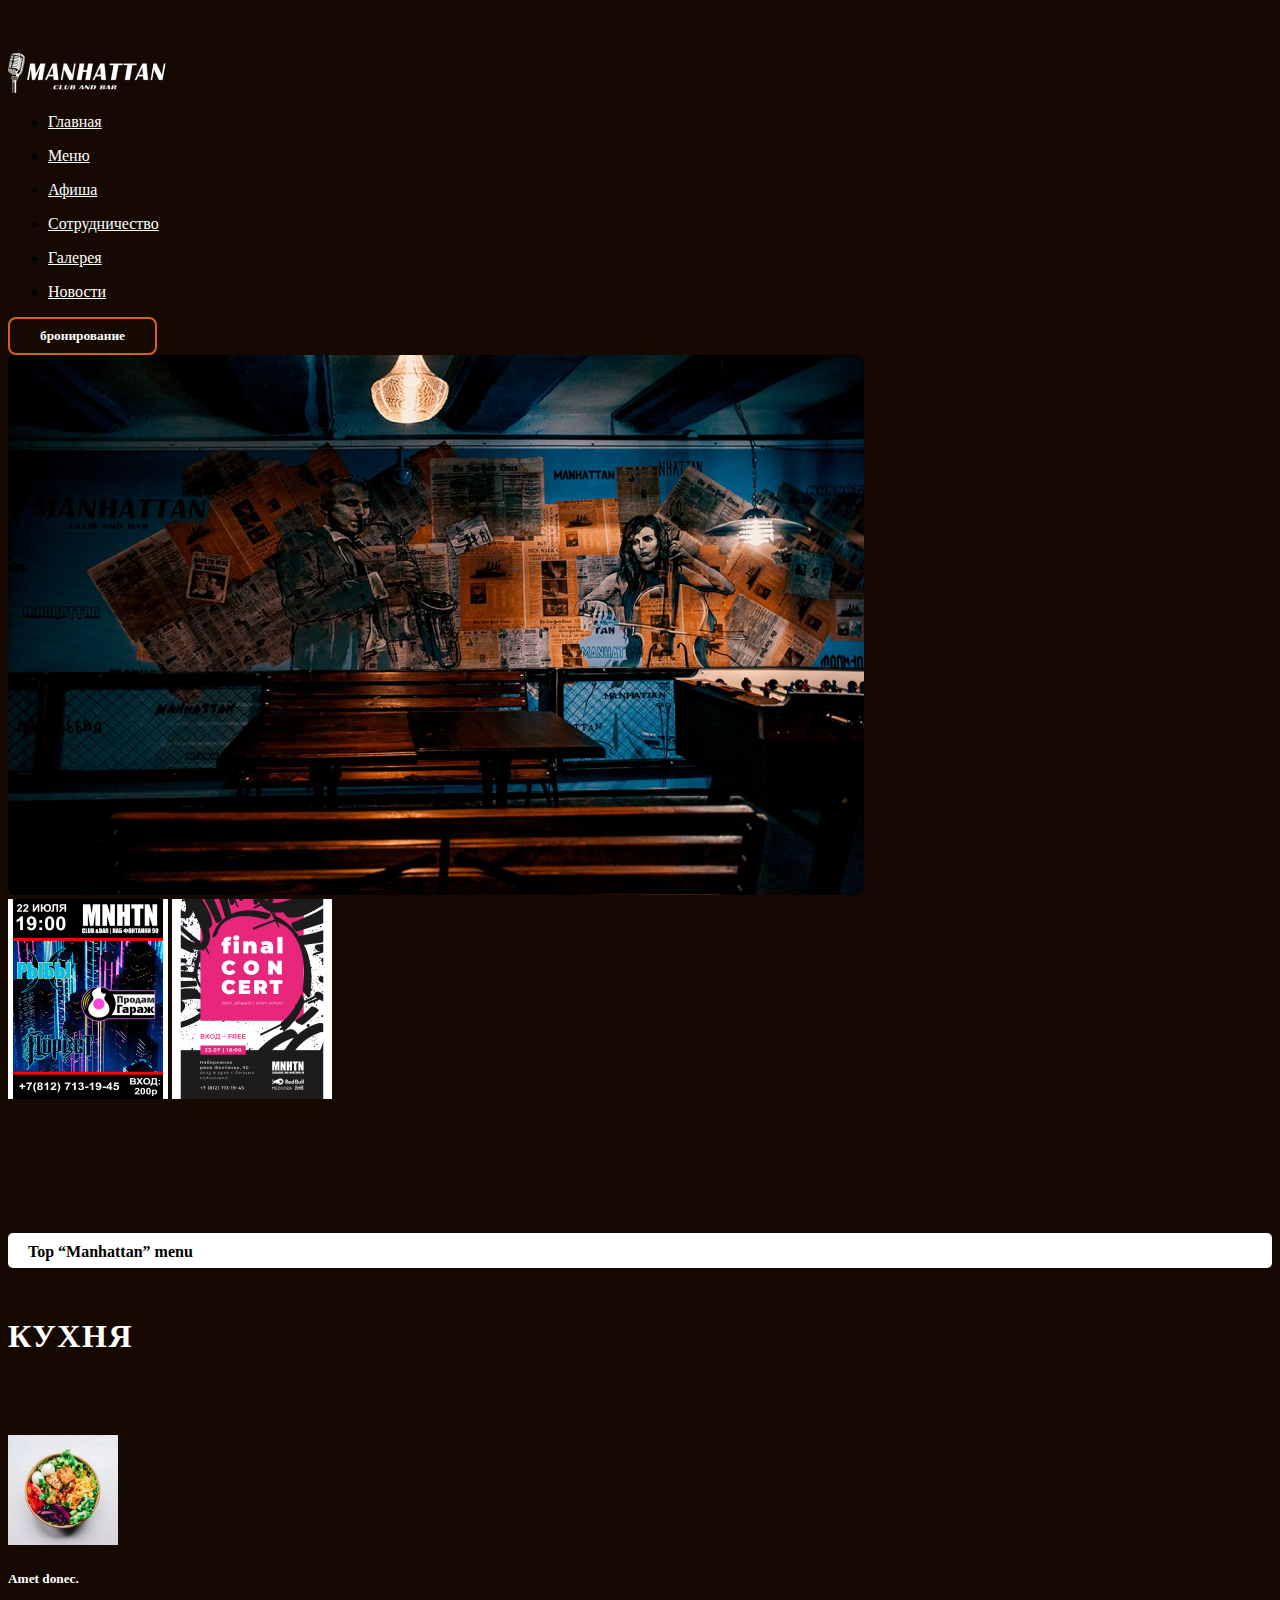
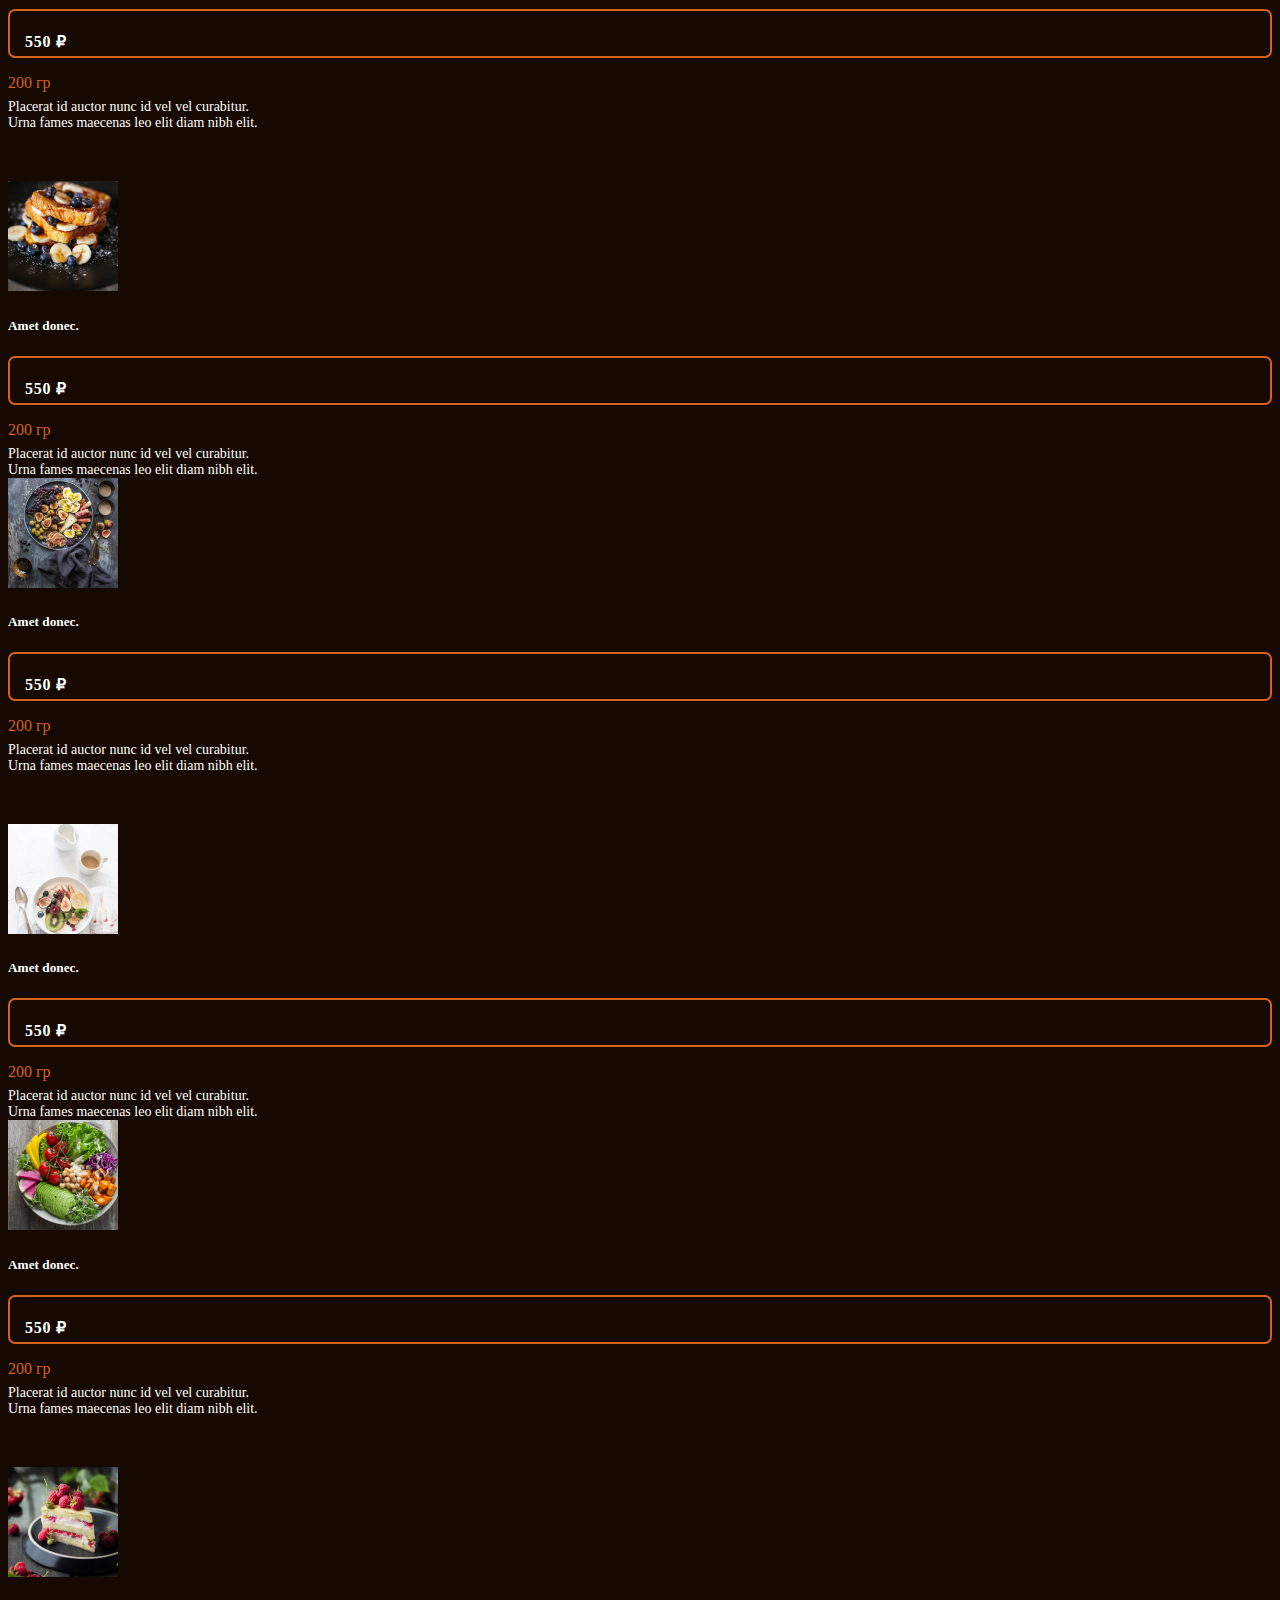
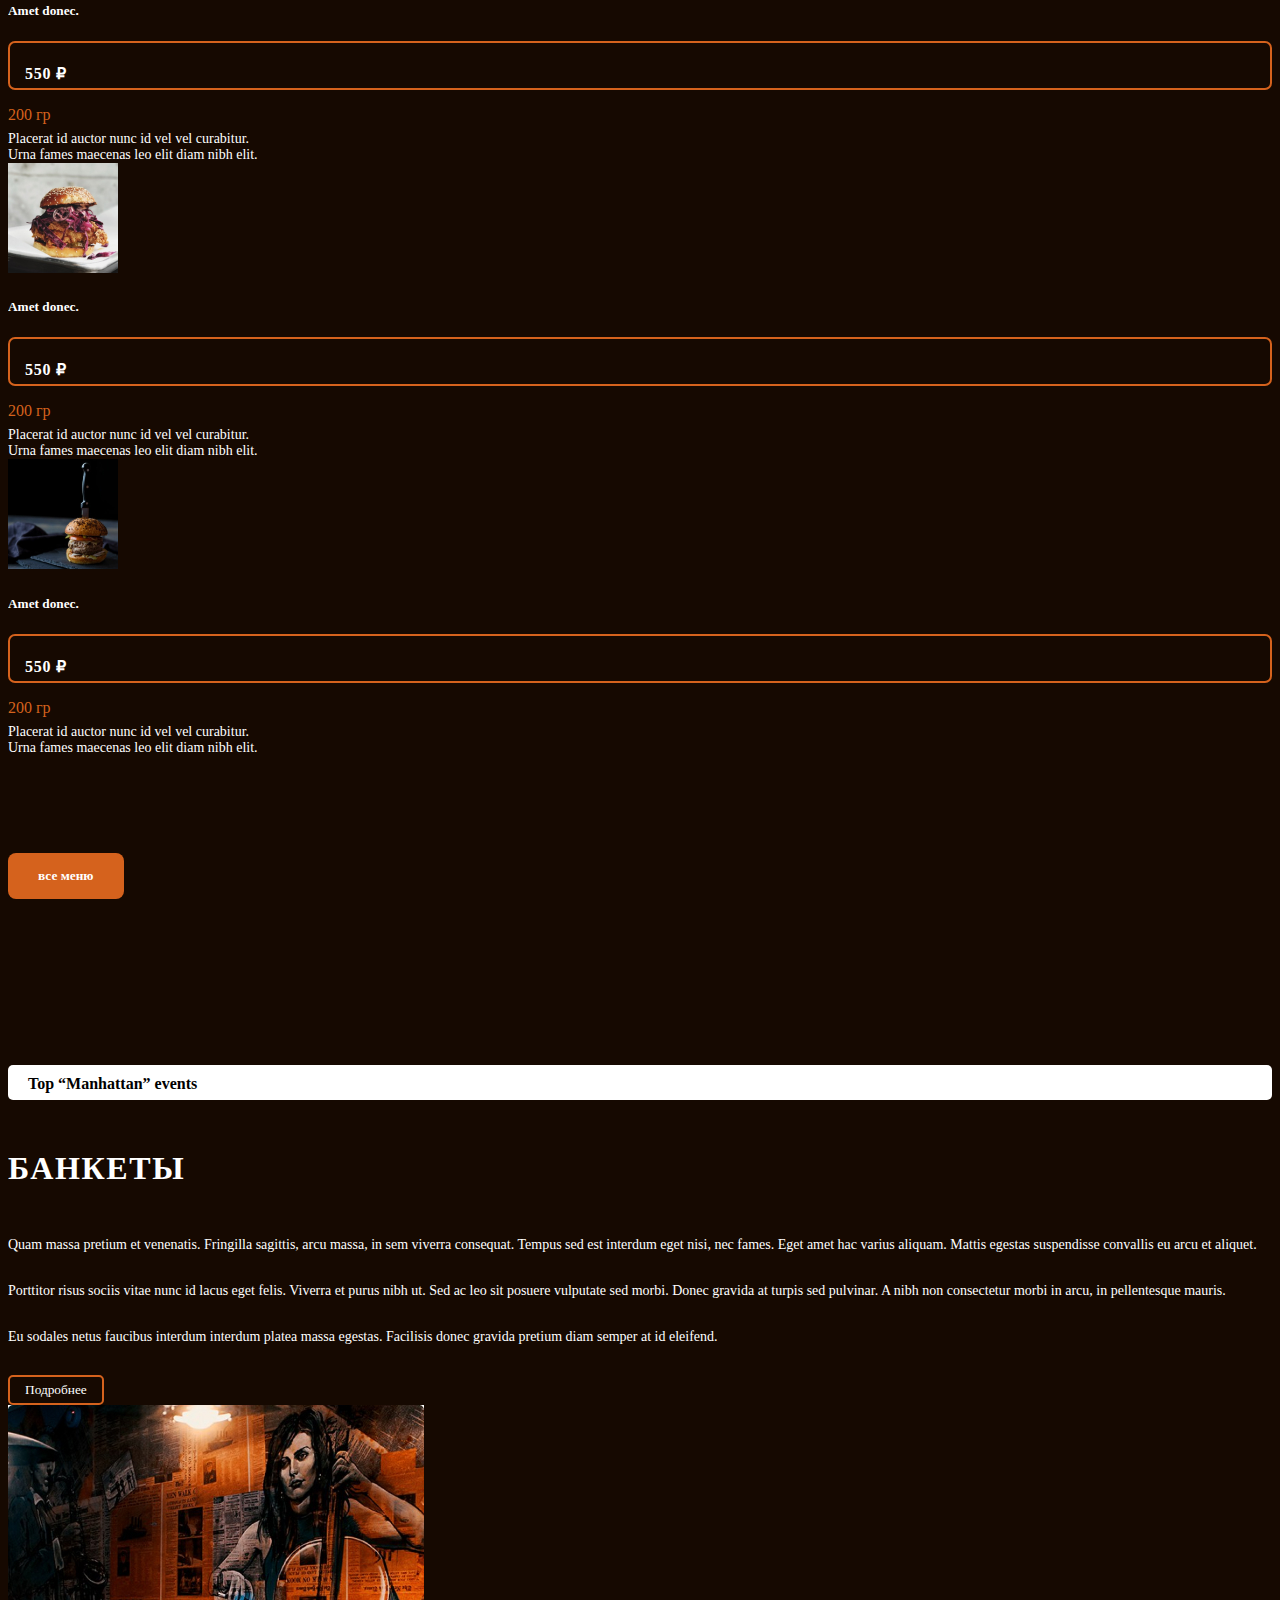
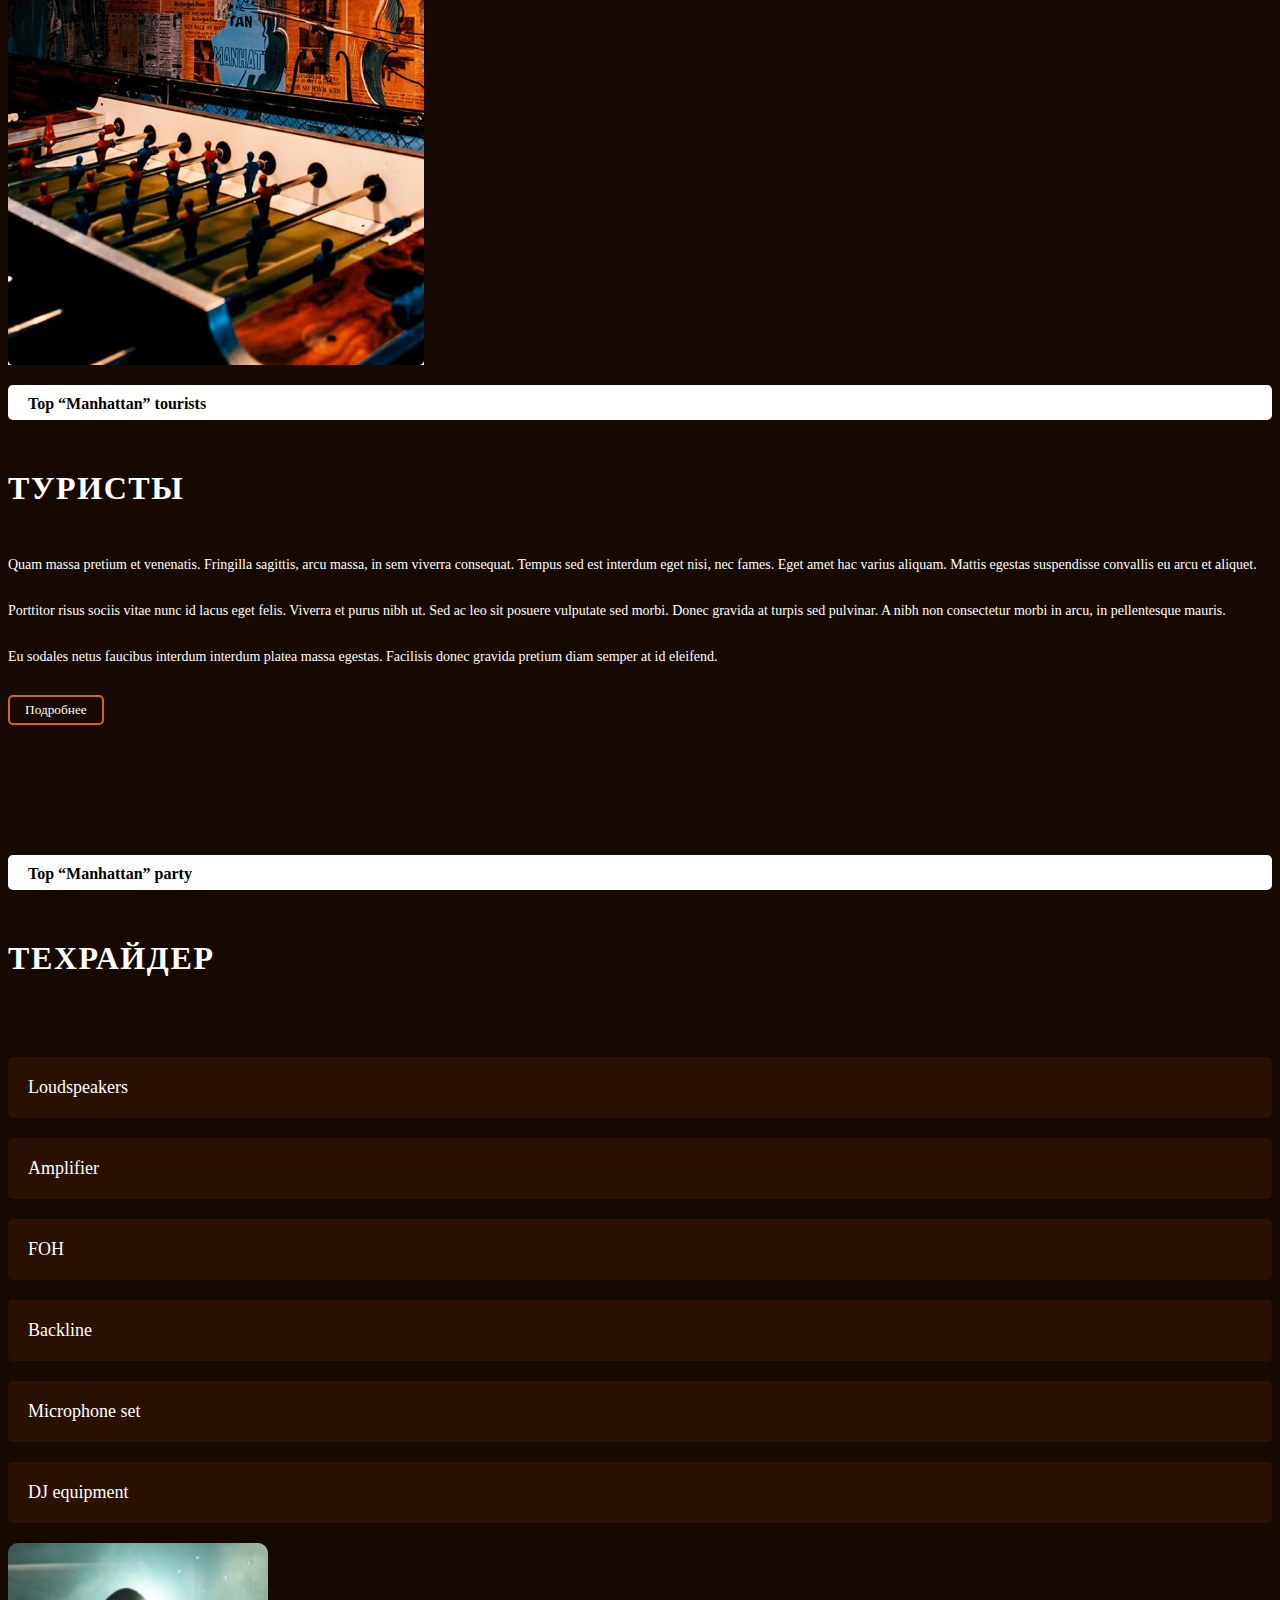
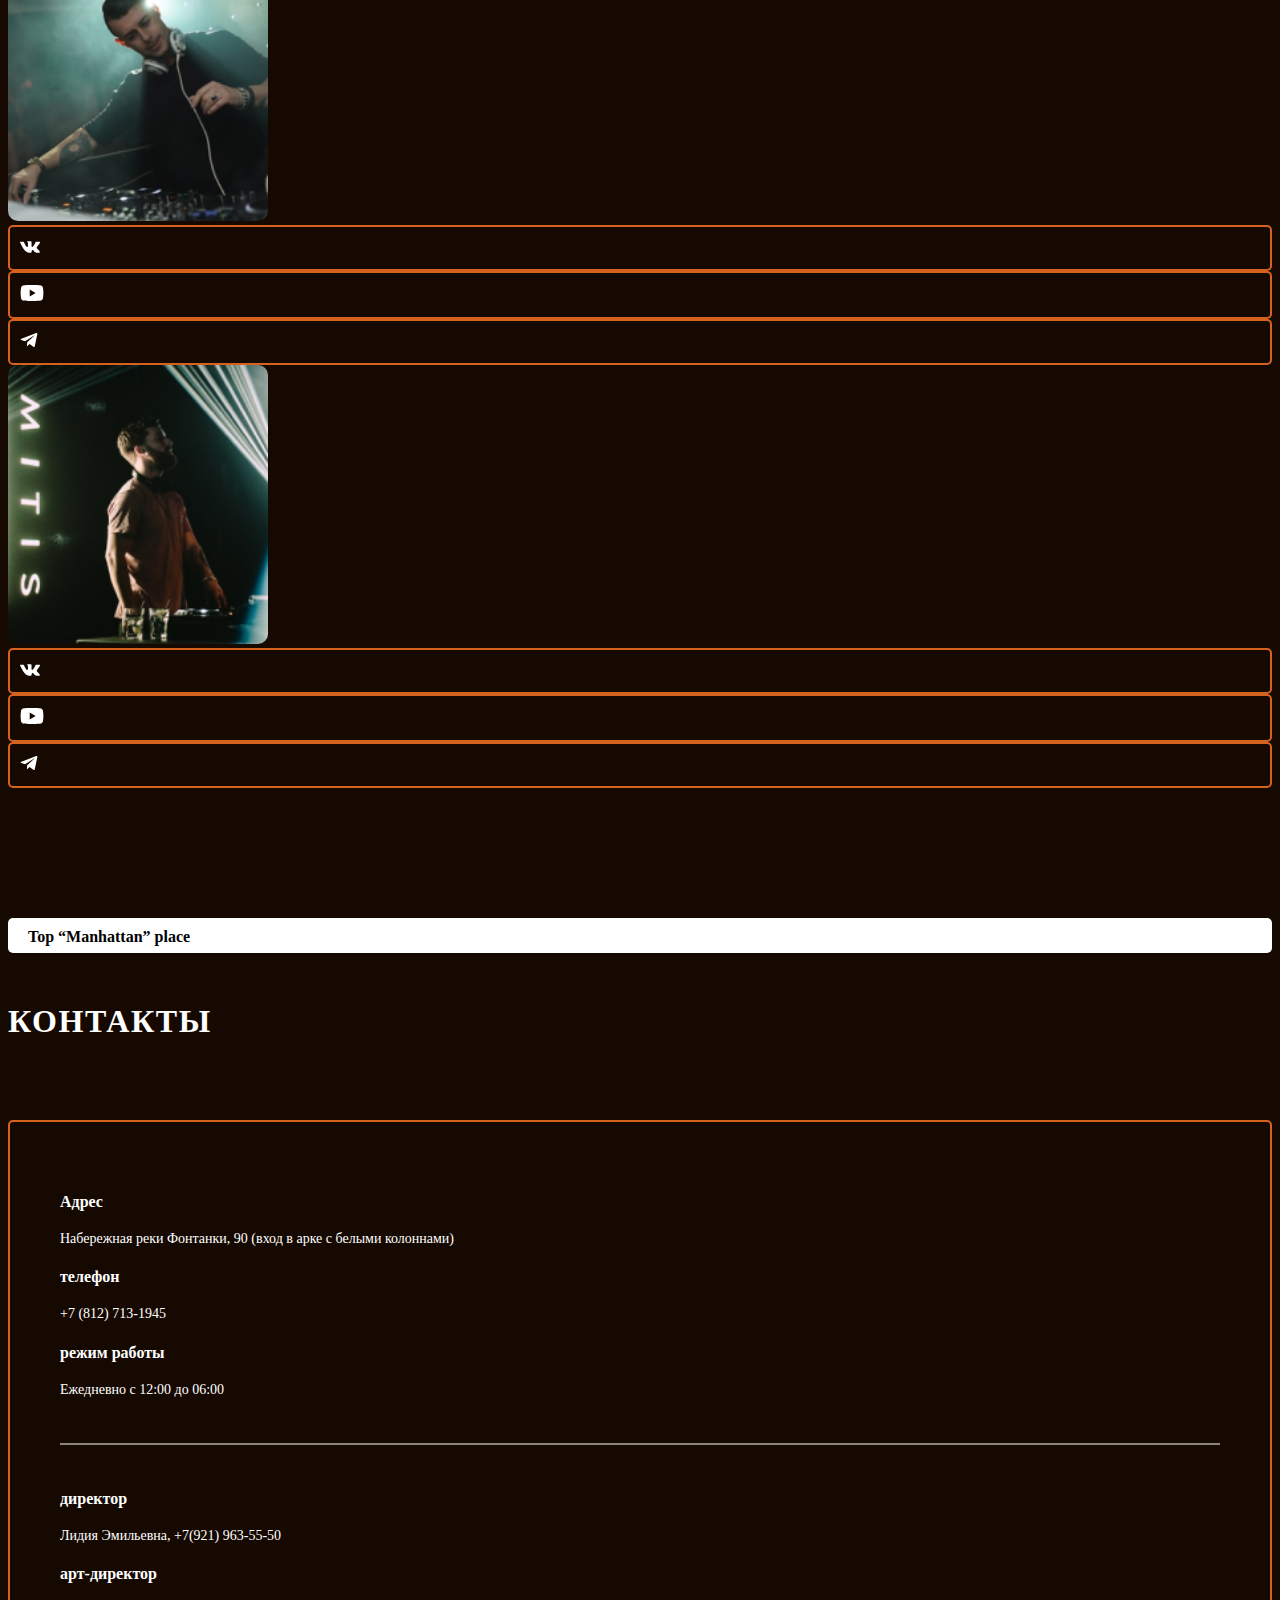
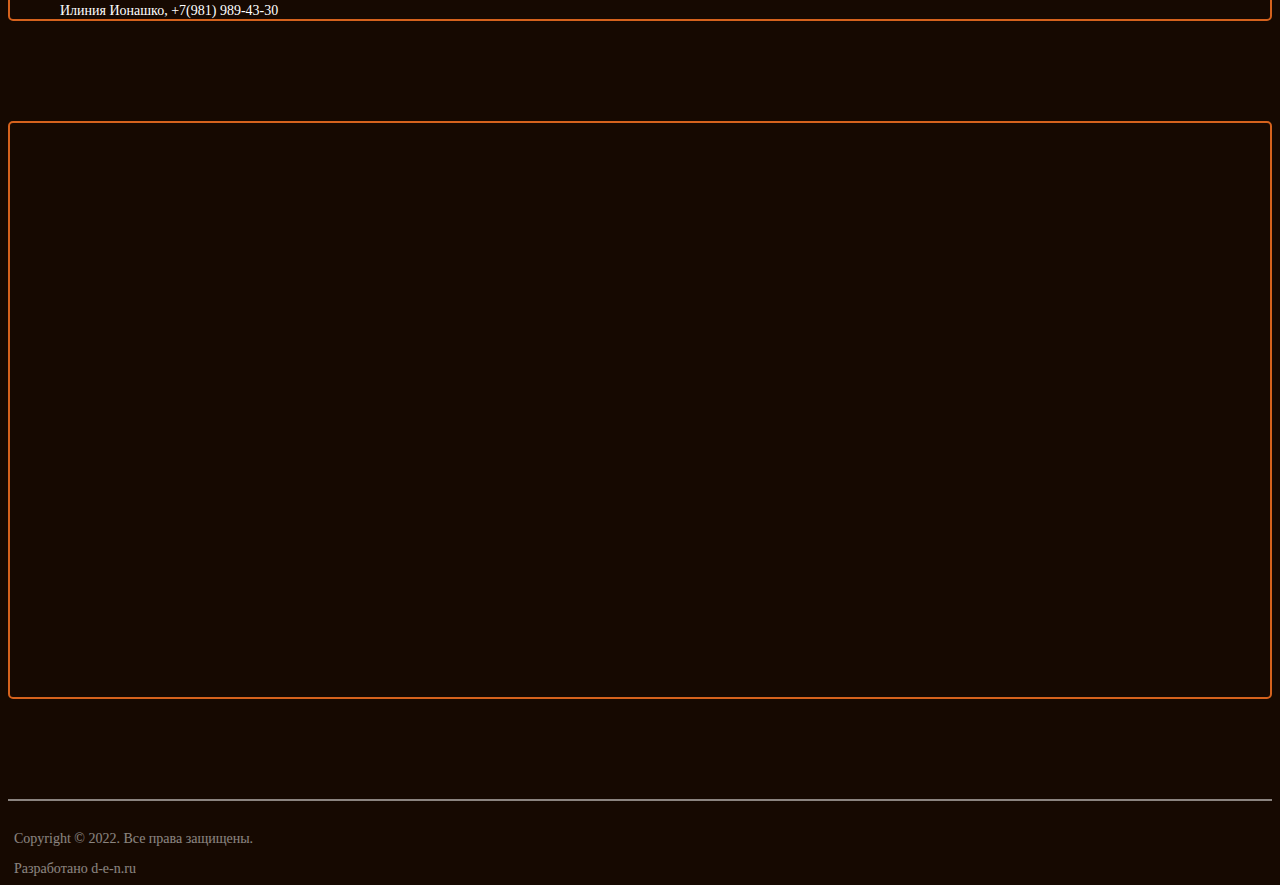
==== index.html @ ab7ef6ac "finish/90%" ====
<!doctype html>
<html lang="en">

<head>
    <meta charset="utf-8">
    <meta name="viewport" content="width=device-width, initial-scale=1">
    <title>Bootstrap demo</title>
    <link href="https://cdn.jsdelivr.net/npm/bootstrap@5.3.0-alpha1/dist/css/bootstrap.min.css" rel="stylesheet"
        integrity="sha384-GLhlTQ8iRABdZLl6O3oVMWSktQOp6b7In1Zl3/Jr59b6EGGoI1aFkw7cmDA6j6gD" crossorigin="anonymous">
    <link rel="stylesheet" href="styles.css">

</head>

<body>
    <header class="header">
        <div class="container">
            <div class="row">
                <div class="col-lg-2">
                    <div class="header__logo">
                        <img src="photo/header-logo.png" alt="#">
                    </div>
                </div>
                <div class="offset-lg-1 col-lg-6">
                    <div class="header__navbar d-flex justify-content-center align-items-center">
                        <ul class="nav">
                            <li class="nav-item">
                                <a href="#" class="nav-link ">Главная</a>
                            </li>
                        </ul>
                        <ul class="nav">
                            <li class="nav-item">
                                <a href="#" class="nav-link ">Меню</a>
                            </li>
                        </ul>
                        <ul class="nav">
                            <li class="nav-item">
                                <a href="#" class="nav-link ">Афиша</a>
                            </li>
                        </ul>
                        <ul class="nav">
                            <li class="nav-item">
                                <a href="#" class="nav-link ">Сотрудничество</a>
                            </li>
                        </ul>
                        <ul class="nav">
                            <li class="nav-item">
                                <a href="#" class="nav-link ">Галерея</a>
                            </li>
                        </ul>
                        <ul class="nav">
                            <li class="nav-item">
                                <a href="#" class="nav-link ">Новости</a>
                            </li>
                        </ul>
                    </div>
                </div>
                <div class="offset-lg-1 col-lg-2">
                    <button class="header__btn">
                        бронирование
                    </button>
                </div>
            </div>
            <div class="row">
                <div class="col-lg-8">
                    <img src="photo/first-screen1.jpg" class="firstScreen img-fluid" alt="#">
                </div>
                <div class="col-lg-4">
                    <div class="col-lg-2">
                        <img src="photo/announcement-1.jpg" alt="">
                        <img src="photo/announcement-2.jpg"  alt="">
                        

                    </div>
                  
                </div>
            </div>
        </div>

        </div>
        </div>
    </header>

    <main>

        <section class="kitchen">
            <div class="contianer">
                <div class="row">
                    <div class="hedaing text-center">
                        <div class="offset-xl-4 col-xl-3 col-lg-3 offset-md-4 col-md-4 offset-sm-4 col-sm-5">
                            <p class="hedaing__text">
                                Top “Manhattan” menu
                            </p>
                            <h1 class="hedaing__title">
                                Кухня
                            </h1>
                        </div>
                    </div>
                    <div class="offset-lg-1 col-lg-1">
                        <a href="#">
                            <img src="photo/kitchen-menu8.jpg" alt="#">
                        </a>
                    </div>
                    <div class="col-lg-4">
                        <div class="kitchen__container">
                            <div class="kitchen__title d-flex justify-content-between ">
                                <h5>
                                    Amet donec.
                                </h5>
                                <div class="kitchen__title-frame">
                                    <p>
                                        550 ₽
                                    </p>
                                </div>
                            </div>
                            <p class="kichen__price">
                                200 гр
                            </p>
                            <p class="kitchen__text">
                                Placerat id auctor nunc id vel vel curabitur.<br> Urna fames maecenas
                                leo elit diam nibh elit.</p>
                        </div>
                    </div>
                    <div class="col-lg-1">
                        <a href="#">
                            <img src="photo/kitchen-menu1.jpg" alt="#">
                        </a>
                    </div>
                    <div class="col-lg-4">
                        <div class="kitchen__title d-flex justify-content-between ">
                            <h5>
                                Amet donec.
                            </h5>
                            <div class="kitchen__title-frame">
                                <p>
                                    550 ₽
                                </p>
                            </div>
                        </div>
                        <p class="kichen__price">
                            200 гр
                        </p>
                        <p class="kitchen__text">
                            Placerat id auctor nunc id vel vel curabitur.<br> Urna fames maecenas
                            leo elit diam nibh elit.</p>
                    </div>
                    <div class="offset-lg-1 col-lg-1">
                        <a href="#">
                            <img src="photo/kitchen-menu2.jpg" alt="#">
                        </a>
                    </div>
                    <div class="col-lg-4">
                        <div class="kitchen__container">
                            <div class="kitchen__title d-flex justify-content-between ">
                                <h5>
                                    Amet donec.
                                </h5>
                                <div class="kitchen__title-frame">
                                    <p>
                                        550 ₽
                                    </p>
                                </div>
                            </div>
                            <p class="kichen__price">
                                200 гр
                            </p>
                            <p class="kitchen__text">
                                Placerat id auctor nunc id vel vel curabitur.<br> Urna fames maecenas
                                leo elit diam nibh elit.</p>
                        </div>
                    </div>
                    <div class="col-lg-1">
                        <a href="#">
                            <img src="photo/kitchen-menu3.jpg" alt="#">
                        </a>
                    </div>
                    <div class="col-lg-4">
                        <div class="kitchen__title d-flex justify-content-between ">
                            <h5>
                                Amet donec.
                            </h5>
                            <div class="kitchen__title-frame">
                                <p>
                                    550 ₽
                                </p>
                            </div>
                        </div>
                        <p class="kichen__price">
                            200 гр
                        </p>
                        <p class="kitchen__text">
                            Placerat id auctor nunc id vel vel curabitur.<br> Urna fames maecenas
                            leo elit diam nibh elit.</p>
                    </div>
                    <div class="offset-lg-1 col-lg-1">
                        <a href="#">
                            <img src="photo/kitchen-menu5.jpg" alt="#">
                        </a>
                    </div>
                    <div class="col-lg-4">
                        <div class="kitchen__container">
                            <div class="kitchen__title d-flex justify-content-between ">
                                <h5>
                                    Amet donec.
                                </h5>
                                <div class="kitchen__title-frame">
                                    <p>
                                        550 ₽
                                    </p>
                                </div>
                            </div>
                            <p class="kichen__price">
                                200 гр
                            </p>
                            <p class="kitchen__text">
                                Placerat id auctor nunc id vel vel curabitur.<br> Urna fames maecenas
                                leo elit diam nibh elit.</p>
                        </div>
                    </div>
                    <div class="col-lg-1">
                        <a href="#">
                            <img src="photo/kitchen-menu4.jpg" alt="#">
                        </a>
                    </div>
                    <div class="col-lg-4">
                        <div class="kitchen__title d-flex justify-content-between ">
                            <h5>
                                Amet donec.
                            </h5>
                            <div class="kitchen__title-frame">
                                <p>
                                    550 ₽
                                </p>
                            </div>
                        </div>
                        <p class="kichen__price">
                            200 гр
                        </p>
                        <p class="kitchen__text">
                            Placerat id auctor nunc id vel vel curabitur.<br> Urna fames maecenas
                            leo elit diam nibh elit.</p>
                    </div>
                    <div class="offset-lg-1 col-lg-1">
                        <a href="#">
                            <img src="photo/kitchen-menu6.jpg" alt="#">
                        </a>
                    </div>
                    <div class="col-lg-4">
                        <div class="kitchen__title d-flex justify-content-between ">
                            <h5>
                                Amet donec.
                            </h5>
                            <div class="kitchen__title-frame">
                                <p>
                                    550 ₽
                                </p>
                            </div>
                        </div>
                        <p class="kichen__price">
                            200 гр
                        </p>
                        <p class="kitchen__text">
                            Placerat id auctor nunc id vel vel curabitur.<br> Urna fames maecenas
                            leo elit diam nibh elit.</p>
                    </div>
                    <div class="col-lg-1">
                        <a href="#">
                            <img src="photo/kitchen-menu7.jpg" alt="#">
                        </a>
                    </div>
                    <div class="col-lg-4">
                        <div class="kitchen__title d-flex justify-content-between ">
                            <h5>
                                Amet donec.
                            </h5>
                            <div class="kitchen__title-frame">
                                <p>
                                    550 ₽
                                </p>
                            </div>
                        </div>
                        <p class="kichen__price">
                            200 гр
                        </p>
                        <p class="kitchen__text">
                            Placerat id auctor nunc id vel vel curabitur.<br> Urna fames maecenas
                            leo elit diam nibh elit.</p>
                    </div>
                    <div class="offset-lg-4 col-lg-3 text-center">
                        <button class="kitchen__btn">
                            все меню
                        </button>
                    </div>
                </div>
            </div>
        </section>

        <section class="eventsTourists text-center">
            <div class="container">
                <div class="row">
                    <div class=" col-xl-4">
                        <p class="eventsTourists__text">
                            Top “Manhattan” events
                        </p>
                        <h1 class="eventsTourists__title">
                            Банкеты
                        </h1>
                        <div class="eventsTourists__text2">
                            <p>
                                Quam massa pretium et venenatis. Fringilla sagittis, arcu massa, in sem viverra
                                consequat.
                                Tempus sed est interdum eget nisi, nec fames. Eget amet hac varius aliquam. Mattis
                                egestas
                                suspendisse convallis eu arcu et aliquet.
                            <p><br>
                                Porttitor risus sociis vitae nunc id lacus eget felis. Viverra et purus nibh ut. Sed ac
                                leo
                                sit
                                posuere vulputate sed morbi. Donec gravida at turpis sed pulvinar. A nibh non
                                consectetur
                                morbi
                                in arcu, in pellentesque mauris.
                            </p>
                            <p><br>
                                Eu sodales netus faucibus interdum interdum platea massa egestas. Facilisis donec
                                gravida
                                pretium diam semper at id eleifend.
                            </p>
                        </div>
                        <button class="eventsTourists__btn">
                            Подробнее
                        </button>
                    </div>
                    <div class="col-lg-4">
                        <img src="photo/events-and-tourists.jpg" class="img-fluid" alt="">
                    </div>
                    <div class=" col-xl-4">
                        <p class="eventsTourists__text">
                            Top “Manhattan” tourists
                        </p>
                        <h1 class="eventsTourists__title">
                            Туристы
                        </h1>
                        <div class="eventsTourists__text2">
                            <p>
                                Quam massa pretium et venenatis. Fringilla sagittis, arcu massa, in sem viverra
                                consequat.
                                Tempus sed est interdum eget nisi, nec fames. Eget amet hac varius aliquam. Mattis
                                egestas
                                suspendisse convallis eu arcu et aliquet.
                            <p><br>
                                Porttitor risus sociis vitae nunc id lacus eget felis. Viverra et purus nibh ut. Sed ac
                                leo
                                sit
                                posuere vulputate sed morbi. Donec gravida at turpis sed pulvinar. A nibh non
                                consectetur
                                morbi
                                in arcu, in pellentesque mauris.
                            </p>
                            <p><br>
                                Eu sodales netus faucibus interdum interdum platea massa egestas. Facilisis donec
                                gravida
                                pretium diam semper at id eleifend.
                            </p>
                        </div>
                        <button class="eventsTourists__btn">
                            Подробнее
                        </button>
                    </div>
                </div>
            </div>
        </section>

        <section class="rider">
            <div class="container">
                <div class="row">
                    <div class="hedaing text-center">
                        <div class="offset-xl-4 col-xl-3 col-lg-3 offset-md-4 col-md-4 offset-sm-4 col-sm-5">
                            <p class="hedaing__text">
                                Top “Manhattan” party
                            </p>
                            <h1 class="hedaing__title">
                                ТЕхрайдер
                            </h1>
                        </div>
                    </div>
                    <div class="offset-lg-1 col-lg-5">
                        <button type="rider__button" class="rider__collapsible">
                            Loudspeakers
                        </button>
                        <div class="rider__content">
                            <ul>
                                <li> Acoustic system BELL Top 600W x 2
                                </li>
                                <li> Acoustic system BELL Top 600W x 2
                                </li>
                                <li> Acoustic system BELL Sub 1000W x 2
                                </li>
                                <li> Acoustic system BELL Top 600W x 2
                                </li>
                                <li> Front monitor Yamaha SM12V 300w x 2
                                </li>
                                <li> Acoustic system BELL Top 600W x 2
                                </li>
                            </ul>
                        </div>
                        <button type="rider__button" class="rider__collapsible">
                            Amplifier
                        </button>
                        <div class="rider__content">
                            <ul>
                                <li> Acoustic system BELL Top 600W x 2
                                </li>
                                <li> Acoustic system BELL Top 600W x 2
                                </li>
                                <li> Acoustic system BELL Sub 1000W x 2
                                </li>
                                <li> Acoustic system BELL Top 600W x 2
                                </li>
                                <li> Front monitor Yamaha SM12V 300w x 2
                                </li>
                                <li> Acoustic system BELL Top 600W x 2
                                </li>
                            </ul>
                        </div>
                        <button type="rider__button" class="rider__collapsible">
                            FOH
                        </button>
                        <div class="rider__content">
                            <ul>
                                <li> Acoustic system BELL Top 600W x 2
                                </li>
                                <li> Acoustic system BELL Top 600W x 2
                                </li>
                                <li> Acoustic system BELL Sub 1000W x 2
                                </li>
                                <li> Acoustic system BELL Top 600W x 2
                                </li>
                                <li> Front monitor Yamaha SM12V 300w x 2
                                </li>
                                <li> Acoustic system BELL Top 600W x 2
                                </li>
                            </ul>
                        </div>
                        <button type="rider__button" class="rider__collapsible">
                            Backline
                        </button>
                        <div class="rider__content">
                            <ul>
                                <li> Acoustic system BELL Top 600W x 2
                                </li>
                                <li> Acoustic system BELL Top 600W x 2
                                </li>
                                <li> Acoustic system BELL Sub 1000W x 2
                                </li>
                                <li> Acoustic system BELL Top 600W x 2
                                </li>
                                <li> Front monitor Yamaha SM12V 300w x 2
                                </li>
                                <li> Acoustic system BELL Top 600W x 2
                                </li>
                            </ul>
                        </div>
                        <button type="rider__button" class="rider__collapsible">
                            Microphone set
                        </button>
                        <div class="rider__content">
                            <ul>
                                <li> Acoustic system BELL Top 600W x 2
                                </li>
                                <li> Acoustic system BELL Top 600W x 2
                                </li>
                                <li> Acoustic system BELL Sub 1000W x 2
                                </li>
                                <li> Front monitor Yamaha SM12V 300w x 2
                                </li>
                                <li> Acoustic system BELL Top 600W x 2
                                </li>
                                <li> Acoustic system BELL Top 600W x 2
                                </li>
                            </ul>
                        </div>
                        <button type="rider__button" class="rider__collapsible">
                            DJ equipment
                        </button>
                        <div class="rider__content">
                            <ul>
                                <li> Acoustic system BELL Top 600W x 2
                                </li>
                                <li> Acoustic system BELL Top 600W x 2
                                </li>
                                <li> Acoustic system BELL Sub 1000W x 2
                                </li>
                                <li> Front monitor Yamaha SM12V 300w x 2
                                </li>
                                <li> Acoustic system BELL Top 600W x 2
                                </li>
                                <li> Acoustic system BELL Top 600W x 2
                                </li>
                            </ul>
                        </div>
                    </div>
                    <div class="col-lg-3 text-center">
                        <div class="personnel">
                            <img src="photo/about the club1.jpg " class="personnel__img" alt="#">
                            <div class="personnel__socialNetwork d-flex  flex-column">
                                <div class="personnel__socialNetwork-frame">
                                    <a href="#">
                                        <img src="photo/vk.svg" alt="#">
                                    </a>
                                </div>
                                <div class="personnel__socialNetwork-frame">
                                    <a href="#">
                                        <img src="photo/youtube.svg" alt="#">
                                    </a>
                                </div>
                                <div class="personnel__socialNetwork-frame">
                                    <a href="#">
                                        <img src="photo/telegram.svg" alt="#">
                                    </a>
                                </div>
                            </div>
                        </div>
                    </div>
                    <div class=" col-lg-3 text-center">
                        <div class="personnel">
                            <img src="photo/about the club2.jpg" class="personnel__img" alt="#">
                            <div class="personnel__socialNetwork d-flex  flex-column">
                                <div class="personnel__socialNetwork-frame">
                                    <a href="#">
                                        <img src="photo/vk.svg" alt="#">
                                    </a>
                                </div>
                                <div class="personnel__socialNetwork-frame">
                                    <a href="#">
                                        <img src="photo/youtube.svg" alt="#">
                                    </a>
                                </div>
                                <div class="personnel__socialNetwork-frame">
                                    <a href="#">
                                        <img src="photo/telegram.svg" alt="#">
                                    </a>
                                </div>
                            </div>
                        </div>
                    </div>
                </div>
            </div>
        </section>

    </main>

    <footer class="footer">
        <div class="container ">
            <div class="row">
                <div class="hedaing text-center">
                    <div class="offset-xl-4 col-xl-3 col-lg-3 offset-md-4 col-md-4 offset-sm-4 col-sm-5">
                        <p class="hedaing__text">
                            Top “Manhattan” place
                        </p>
                        <h1 class="hedaing__title">
                            контакты
                        </h1>
                    </div>
                </div>
            </div>
            <div class="row">
                <div class="col-xl-4 my-2">
                    <div class="footer__frame">
                        <div class="info">
                            <h4>
                                Адрес
                            </h4>
                            <p>
                                Набережная реки Фонтанки, 90 (вход в арке с белыми колоннами)
                            </p>
                            <h4>
                                телефон
                            </h4>
                            <p>
                                +7 (812) 713-1945
                            </p>
                            <h4>
                                режим работы
                            </h4>
                            <p>
                                Ежедневно с 12:00 до 06:00
                            </p>
                            <div class="info__line"></div>
                            <h4>
                                директор
                            </h4>
                            <p>
                                Лидия Эмильевна, +7(921) 963-55-50
                            </p>
                            <h4>
                                арт-директор
                            </h4>
                            <p>
                                Илиния Ионашко, +7(981) 989-43-30
                            </p>
                        </div>
                    </div>
                </div>
                <div class="col-xl-8 my-2">
                    <div class="footer__frame">
                        <iframe id="iframe__maps"
                            src="https://www.google.com/maps/embed?pb=!1m18!1m12!1m3!1d1999.4052550099443!2d30.327121115676544!3d59.92541737012765!2m3!1f0!2f0!3f0!3m2!1i1024!2i768!4f13.1!3m3!1m2!1s0x469631aa65526555%3A0x12a4f08b67500f47!2z0L3QsNCx0LXRgNC10LbQvdCw0Y8g0YDQtdC60Lgg0KTQvtC90YLQsNC90LrQuCwgOTAsINCaLCDQodCw0L3QutGCLdCf0LXRgtC10YDQsdGD0YDQsywg0KDQvtGB0YHQuNGPLCAxOTExODA!5e0!3m2!1sru!2s!4v1675493200177!5m2!1sru!2s"
                            width="600" height="570" style="border:0;" allowfullscreen="" loading="lazy"
                            referrerpolicy="no-referrer-when-downgrade"></iframe>
                    </div>
                </div>
                <div class="footer__frame2"></div>
                <div class="footer__end d-flex justify-content-between p-0">
                    <p>
                        Copyright © 2022. Все права защищены.
                    </p>
                    <p>
                        Разработано d-e-n.ru
                    </p>
                </div>
            </div>
        </div>
    </footer>





    <script src="https://cdn.jsdelivr.net/npm/bootstrap@5.3.0-alpha1/dist/js/bootstrap.bundle.min.js"
        integrity="sha384-w76AqPfDkMBDXo30jS1Sgez6pr3x5MlQ1ZAGC+nuZB+EYdgRZgiwxhTBTkF7CXvN"
        crossorigin="anonymous"></script>
    <script src="main.js">
    </script>
</body>

</html>
---- styles.css ----
* {
    box-sizing: border-box;
    font-family: 'Montserrat';
    font-style: normal;


}

html p {
    margin-bottom: 0;
}

html,
body {
    overflow-x: hidden;
    background: #160901;

}

/************************************************************************************************
*************************************header******************************************************
************************************************************************************************* */
.header {
    background: #160901;
    padding-top: 45px;
}

.nav-link{
    color: #ffff !important;
    margin-bottom: 70px;

}

.firstScreen{
    border-radius: 7px;
}


/************************************************************************************************
*************************************kitchen-section*********************************************
************************************************************************************************* */

.row {
    background: #160901;
}

.kitchen__title>h5 {
    color: #ffff;
    font-weight: 700;

}

.kitchen__title-frame {
    border: solid 2px #D5621D;
    padding: 5px 15px;
    border-radius: 7px;
    letter-spacing: 0.05em;
    font-weight: 700;
    color: #ffff;
}

.kitchen__title-frame:hover {
    background: #D5621D;
    transition: .3s;
}

.kichen__price {
    color: #D5621D;
}

.kitchen__text {
    margin-top: 7px;
    color: #ffff;
    font-weight: 400;
    font-size: 14px;
}

.kitchen__container {
    margin-bottom: 50px;
}



/* **********************************************************************************************
*************************************eventsTourists-section**************************************
************************************************************************************************* */
.eventsTourists {
    background: #160901 10%;

}

.eventsTourists__text {
    color: black;
    background-color: #ffff;
    padding: 10px 20px 7px 20px;
    border-radius: 5px;
    font-weight: 700;
}

.eventsTourists__text2>p {
    font-family: 'Stolzl';
    font-style: normal;
    font-weight: 400;
    font-size: 14px;
    color: #ffff;

}

.eventsTourists__title {
    color: #ffff;
    font-weight: 900;
    letter-spacing: 0.05em;
    text-transform: uppercase;
    margin: 50px 0;
}

/* **********************************************************************************************
*************************************rider-section***********************************************
************************************************************************************************* */

.rider {
    background: #160901 10%;

}

.rider__collapsible {
    background: rgba(213, 98, 29, 0.1);
    border-radius: 5px;
    cursor: pointer;
    padding: 20px;
    width: 100%;
    border: none;
    text-align: left;
    outline: none;
    font-size: 18px;
    color: #ffff;
    margin-bottom: 20px;
}

.rider__active,
.rider__collapsible:hover {
    background: #D5621D;
    border-radius: 5px;
    transition: .3s;
}

.rider__content {
    padding: 0 18px;
    display: none;
    overflow: hidden;
    background: #D5621D;
    color: #ffff;

}

.personnel>img {
    width: 260px;
    border-radius: 10px;
}

.personnel>p {
    margin-top: 25px;
    color: #ffff;
}

.personnel__socialNetwork {
    gap: 33px;
}


.personnel__socialNetwork-frame {
    border: solid 2px #D5621D;
    padding: 12px 10px;
    border-radius: 5px;

}


.personnel__socialNetwork-frame:hover {
    background: #D5621D;
    transition: .4s;


}


/* **********************************************************************************************
*************************************footer******************************************************
************************************************************************************************* */

.footer {
    background: #160901 10%;

}

.hedaing__text {
    color: black;
    background-color: #ffff;
    padding: 10px 20px 7px 20px;
    border-radius: 5px;
    font-weight: 700;
    margin: 130px 0 50px 0;

}

.hedaing__title {
    color: #ffff;
    font-weight: 900;
    letter-spacing: 0.05em;
    text-transform: uppercase;
    margin-bottom: 80px;
}

.footer__frame {

    border: solid 2px #D5621D;
    border-radius: 5px;
    margin-bottom: 100px;

}

.info {
    color: #ffff;
    padding: 50px 50px 0 50px;

}

.info>h4 {
    font-family: 'Gotham Pro';
    font-style: normal;
    margin-bottom: 20px;

}

.info>p {
    font-size: 14px;
    font-family: 'Stolzl';
    font-style: normal;

}

.info__line {
    border: solid 1px;
    opacity: 0.5;
    margin: 45px 0;
}

#iframe__maps {
    width: 100%;
}

.footer__frame2 {
    border: solid 1px #ffff;
    opacity: .5;
    margin-bottom: 30px;
}

.footer__end>p {
    color: #ffff;
    opacity: .5;
    font-size: 14px;
    padding-left: 6px;
}

/* **********************************************************************************************
*************************************btn-section*************************************************
************************************************************************************************* */

.header__btn{
    color: #ffff;
    border-radius: 5px;
    border: solid 2px #D5621D;
    padding: 9px 30px;
    border-radius: 8px;
    font-weight: 700;
    background: none;
}

.kitchen__btn {
    color: #ffff;
    background: #D5621D;
    border: none;
    padding: 15px 30px;
    border-radius: 8px;
    font-weight: 700;
    margin: 97px 0 150px 0px;
}


.eventsTourists__btn {
    background: none;
    border-radius: 5px;
    border: solid 2px #D5621D;
    color: #ffff;
    padding: 5px 15px;
    margin-top: 30px;
}

.eventsTourists__btn:hover {
    background: #D5621D;
    transition: .3;
}
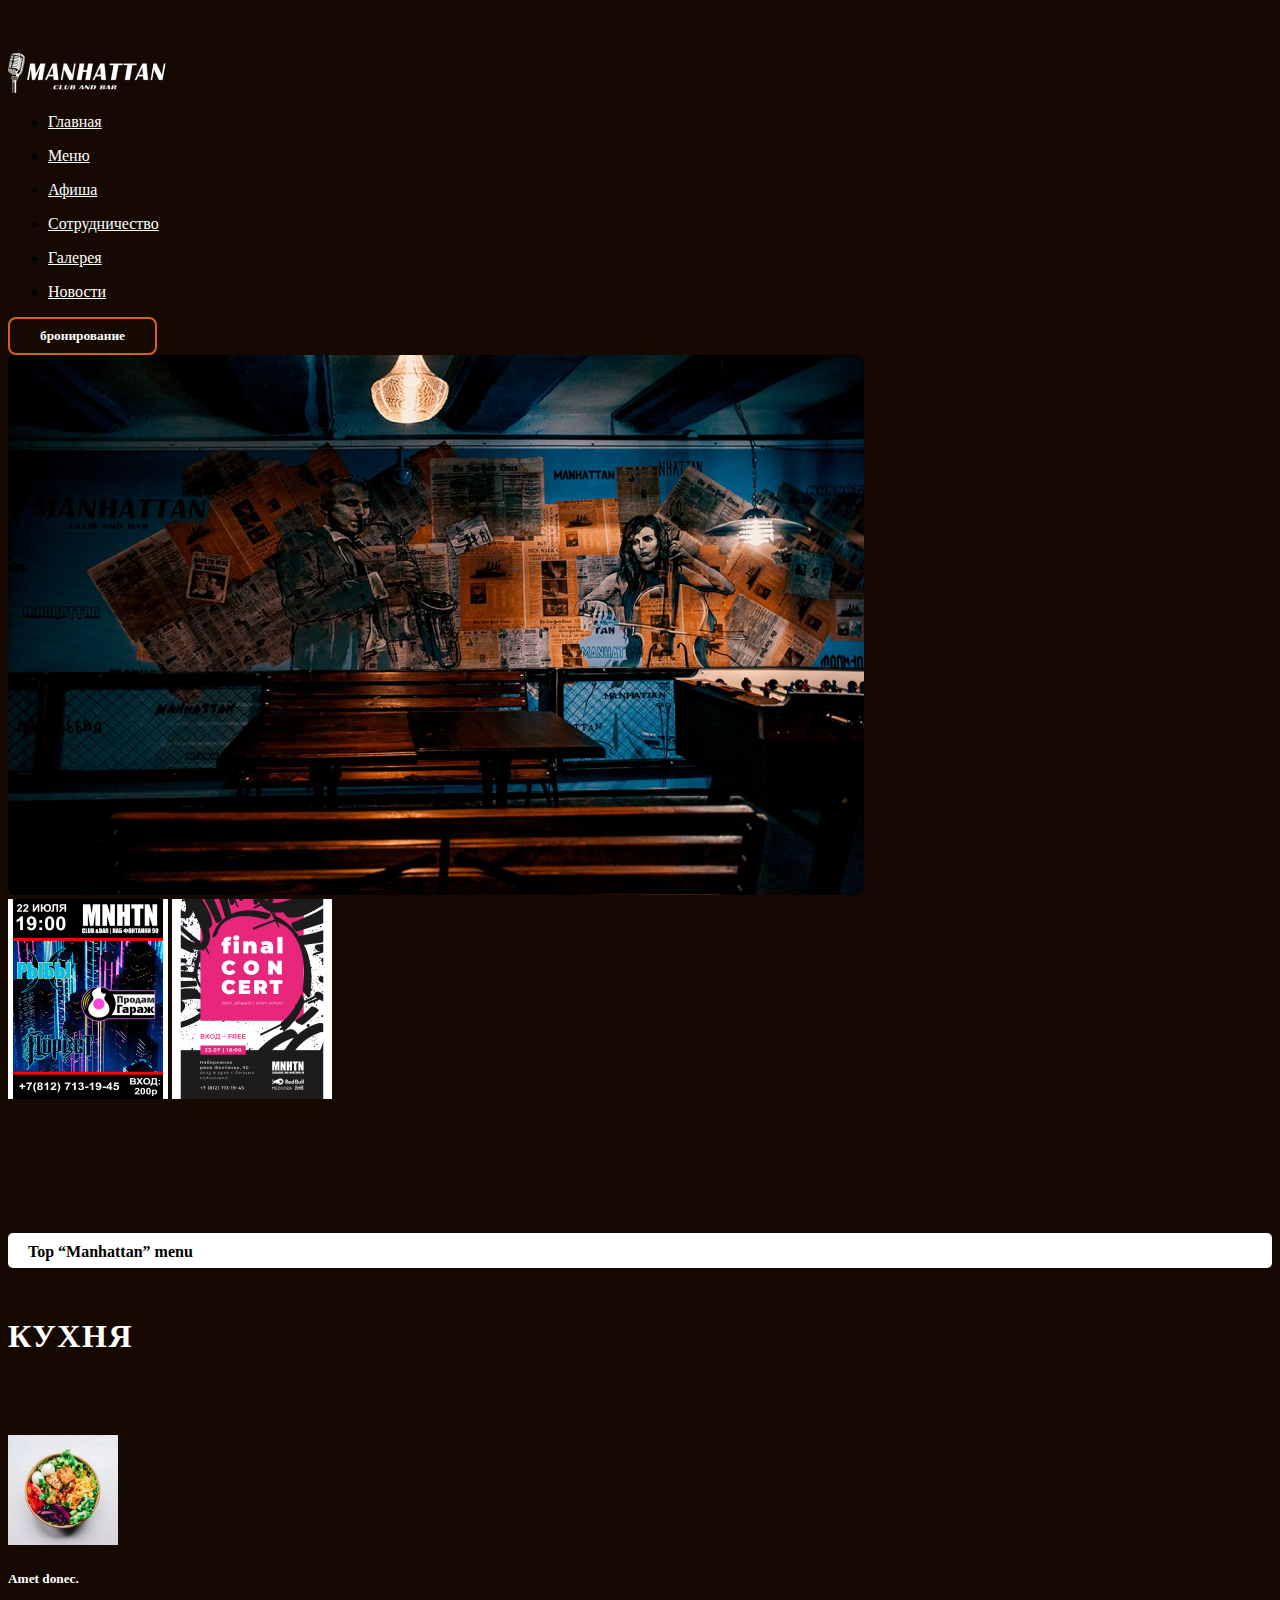
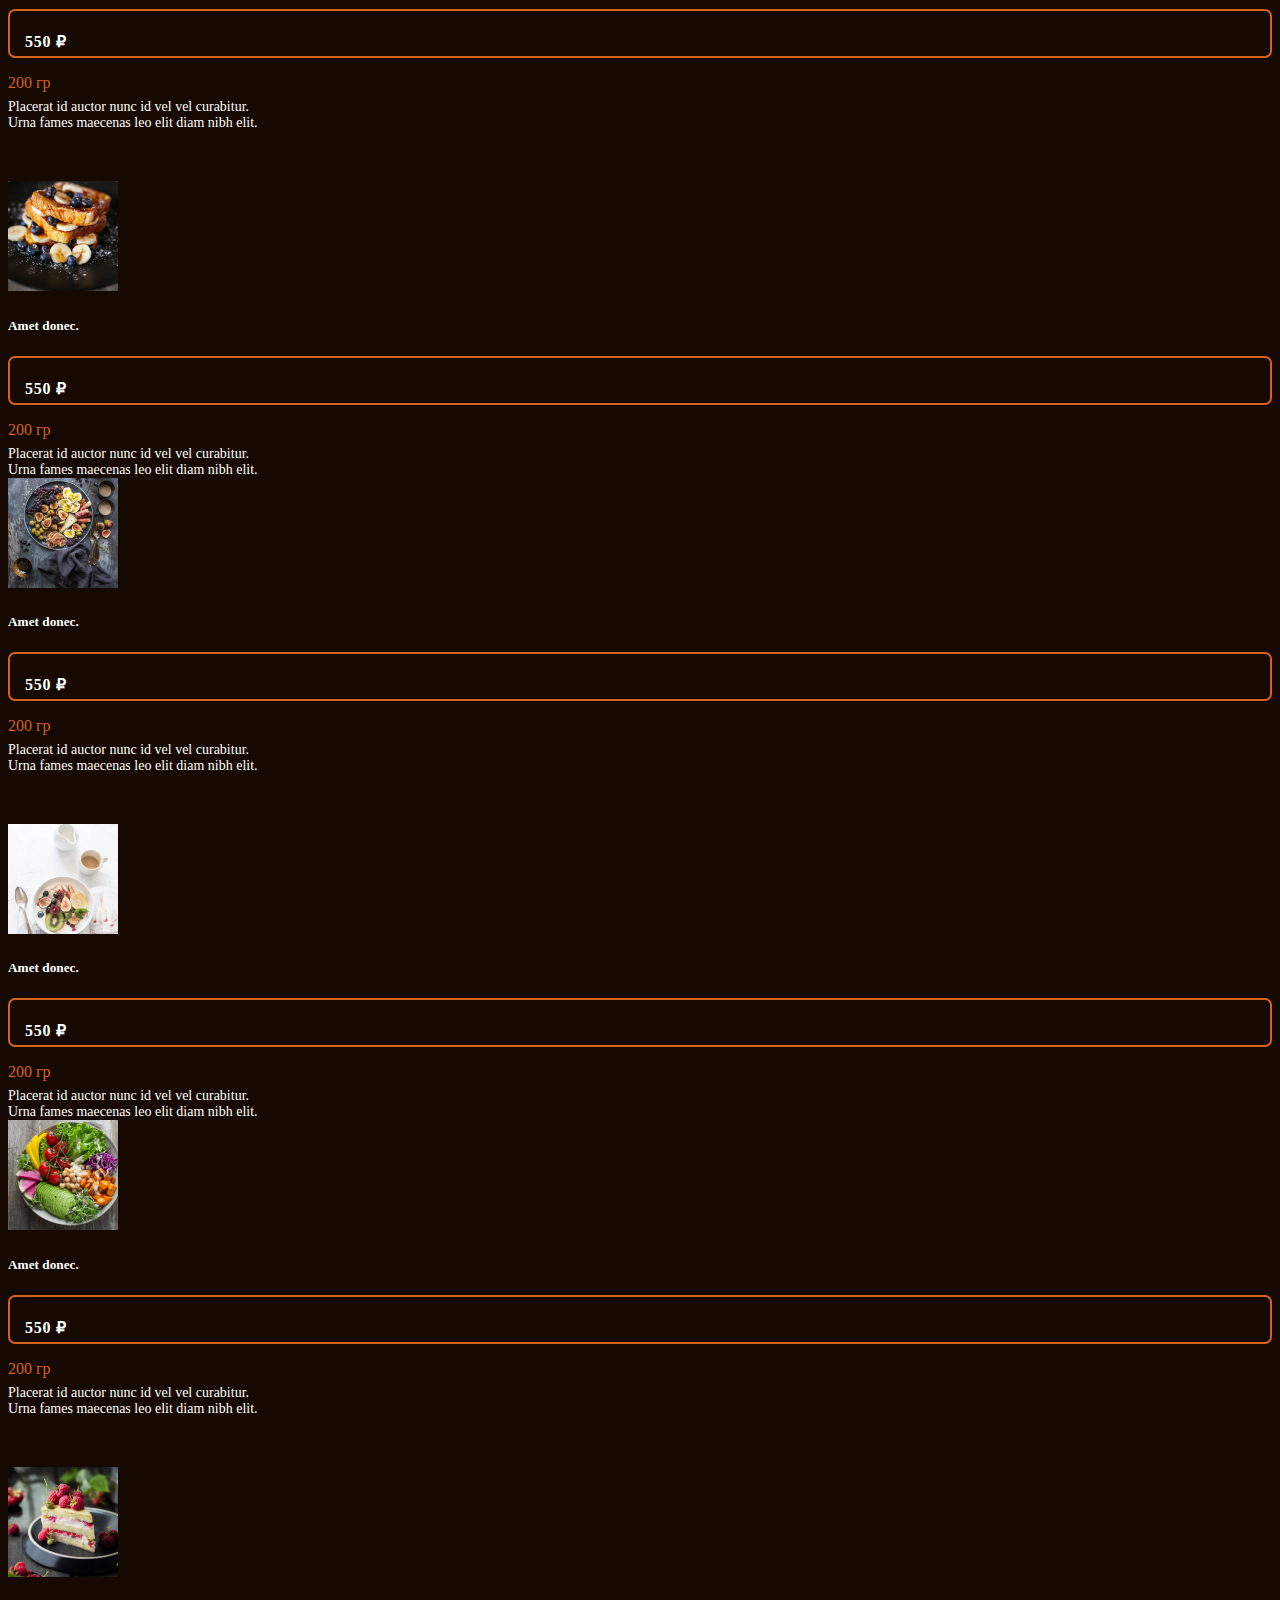
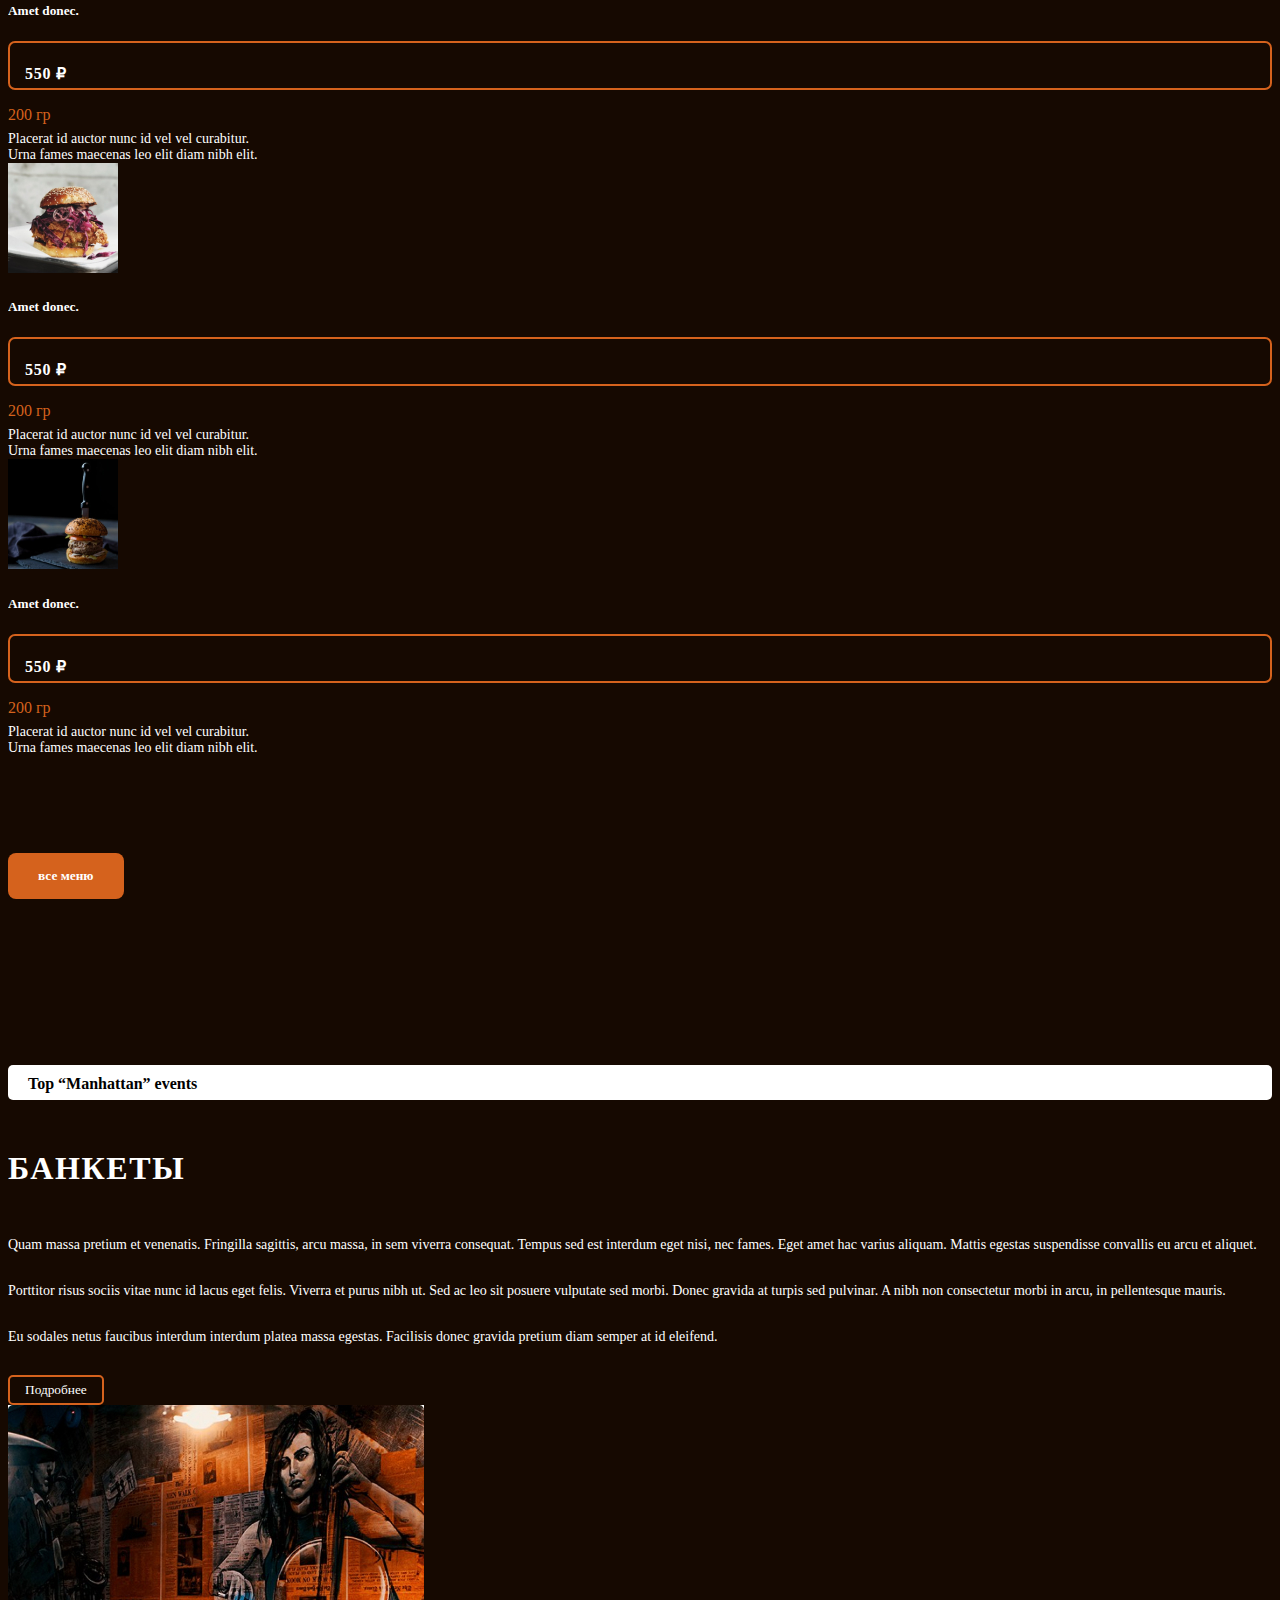
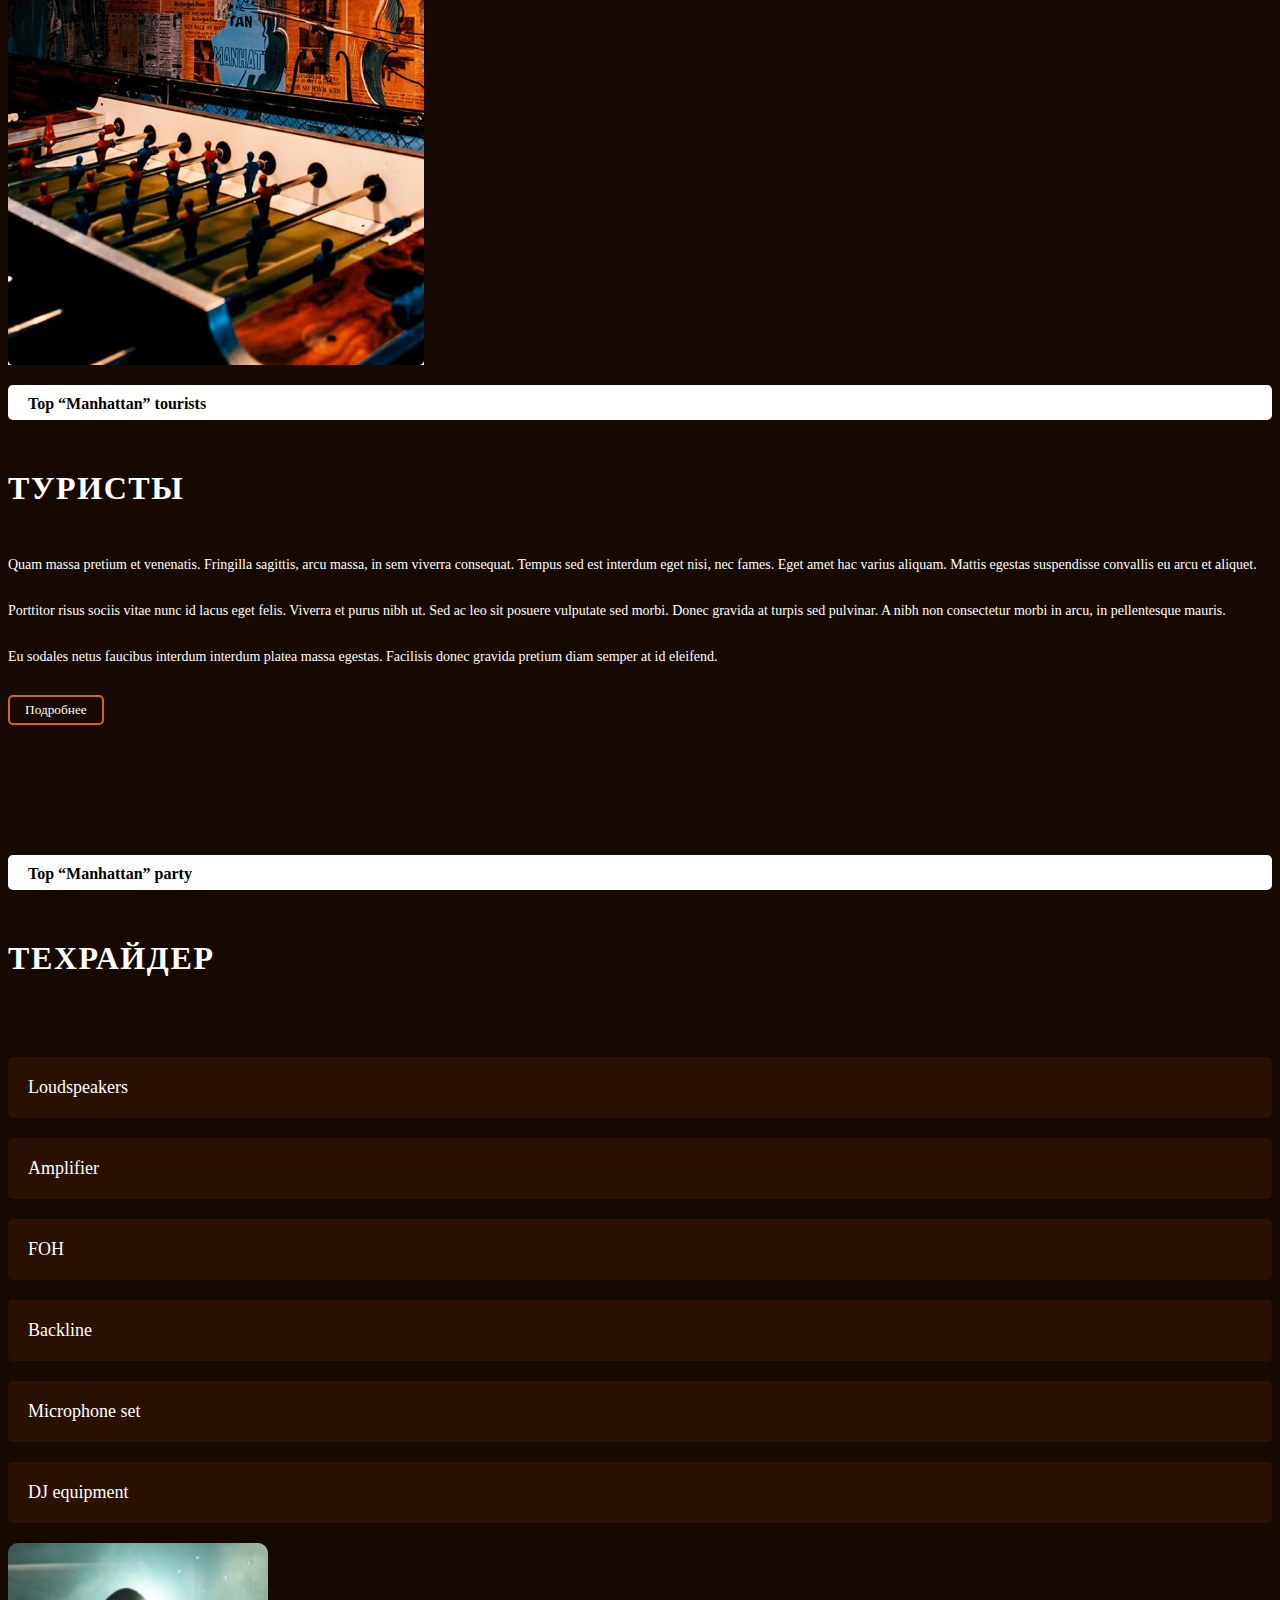
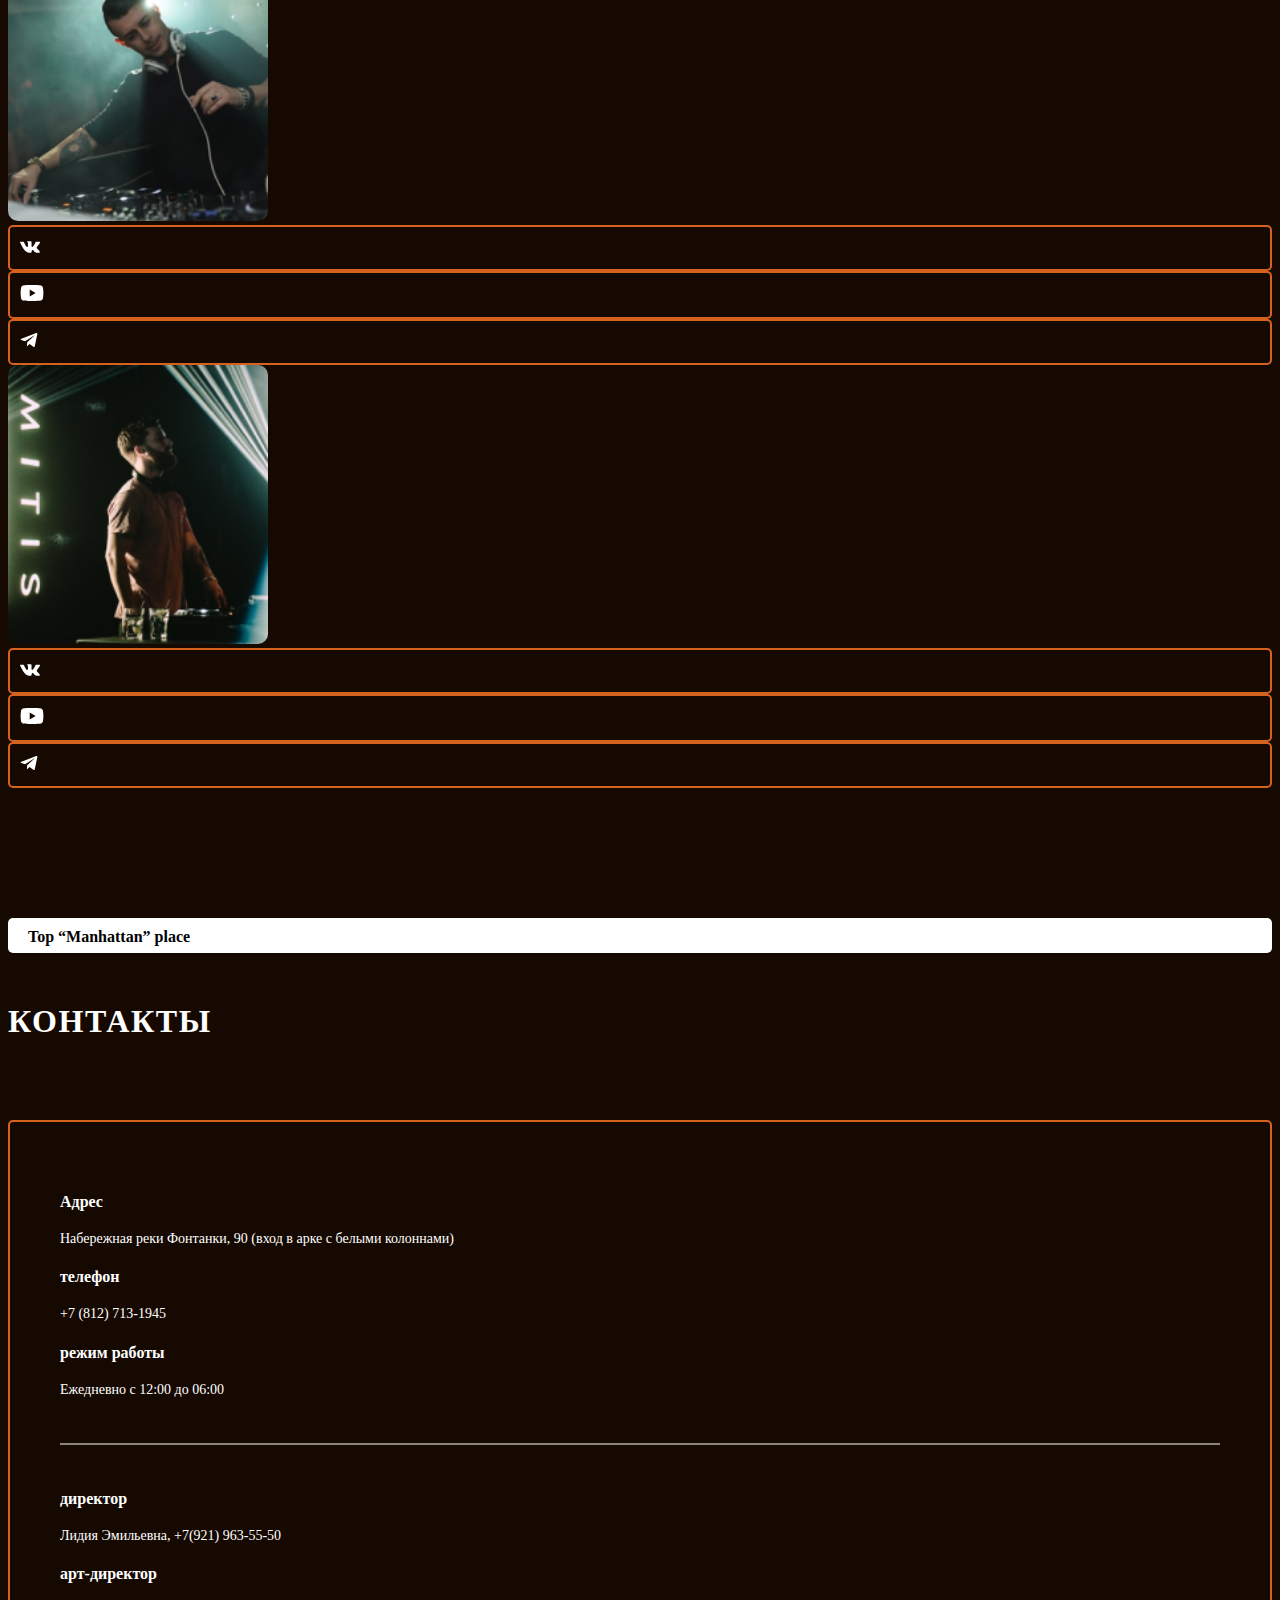
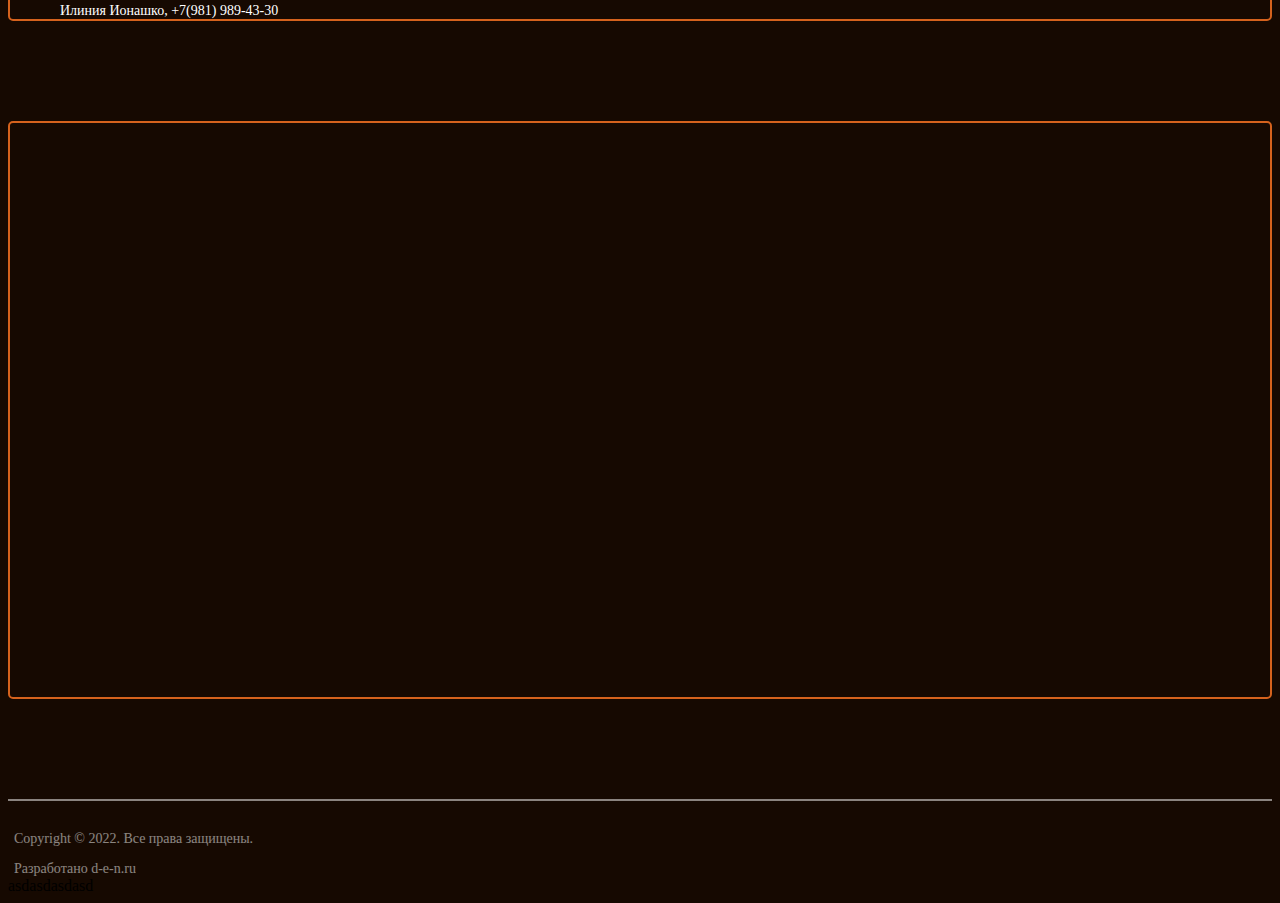
==== commit 55f94729: "99" ====
--- a/index.html
+++ b/index.html
@@ -624,7 +624,7 @@
 
 
 
-
+asdasdasdasd
 
     <script src="https://cdn.jsdelivr.net/npm/bootstrap@5.3.0-alpha1/dist/js/bootstrap.bundle.min.js"
         integrity="sha384-w76AqPfDkMBDXo30jS1Sgez6pr3x5MlQ1ZAGC+nuZB+EYdgRZgiwxhTBTkF7CXvN"
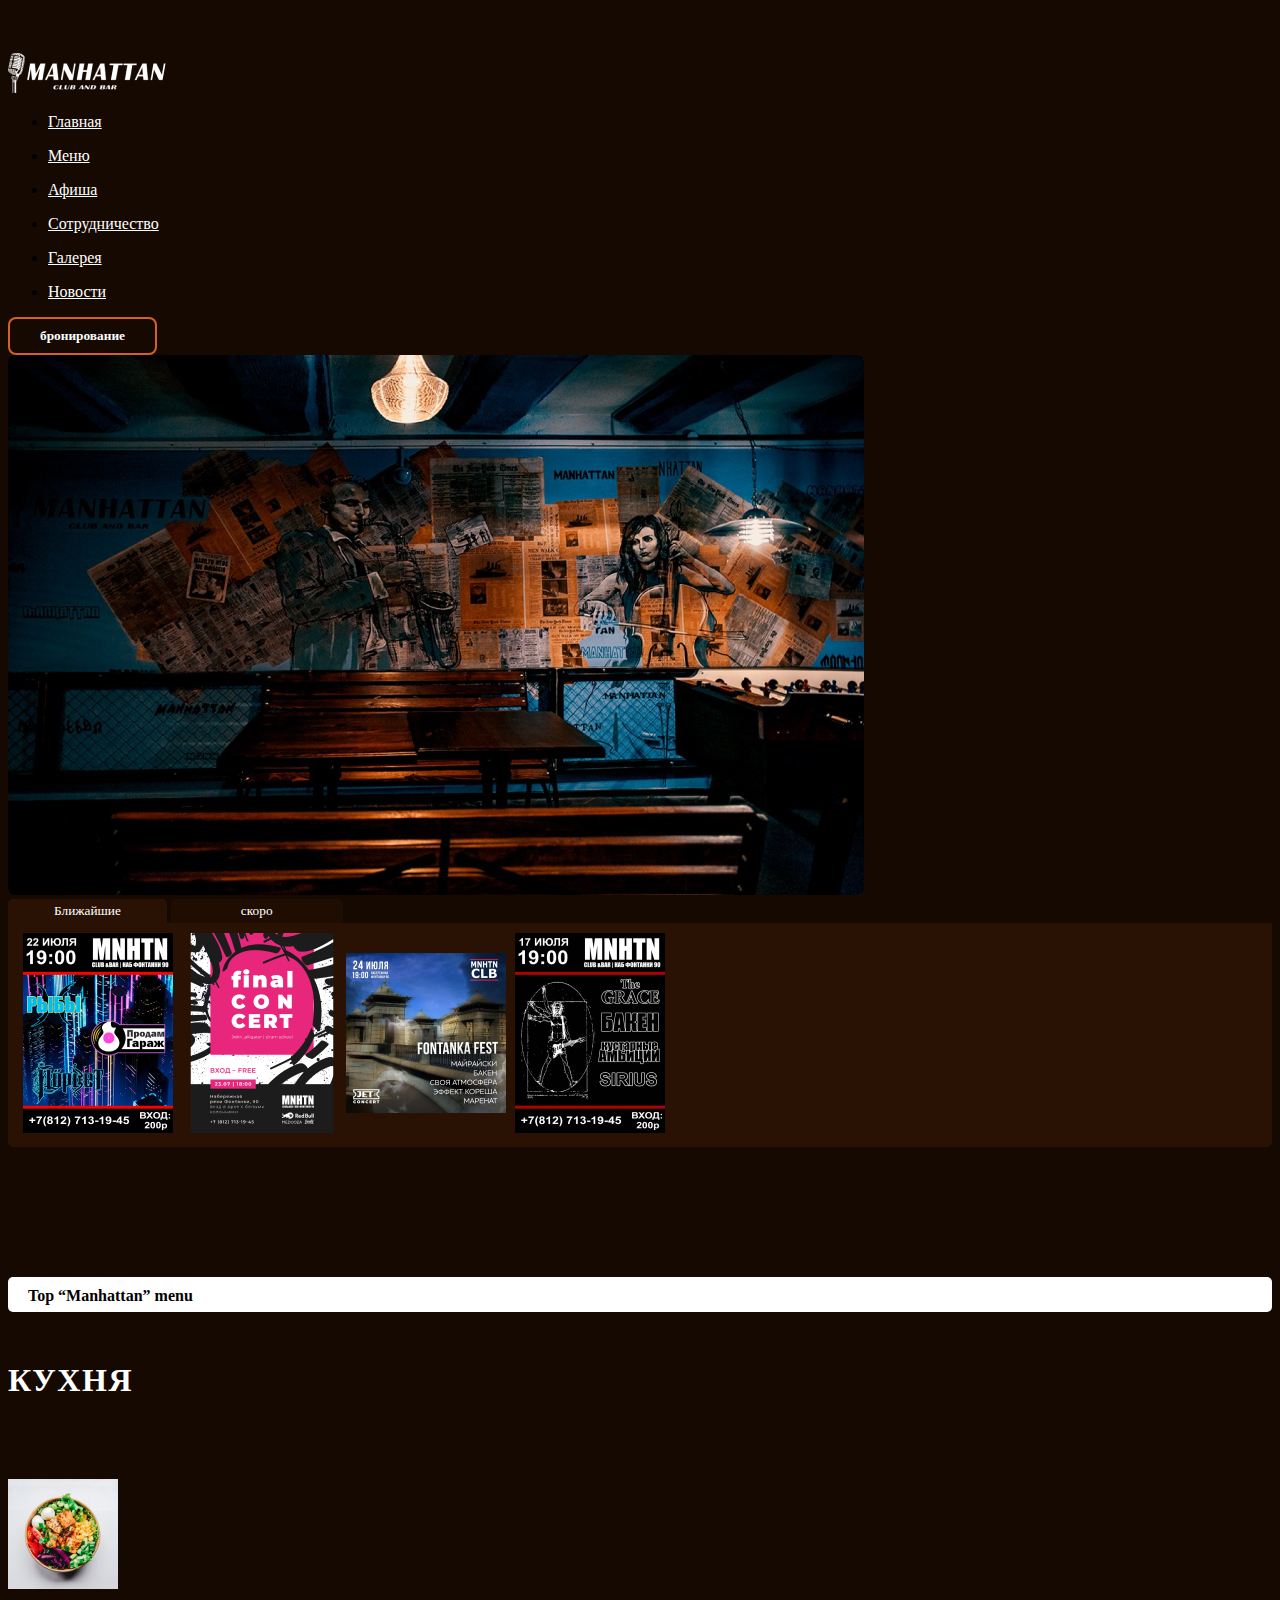
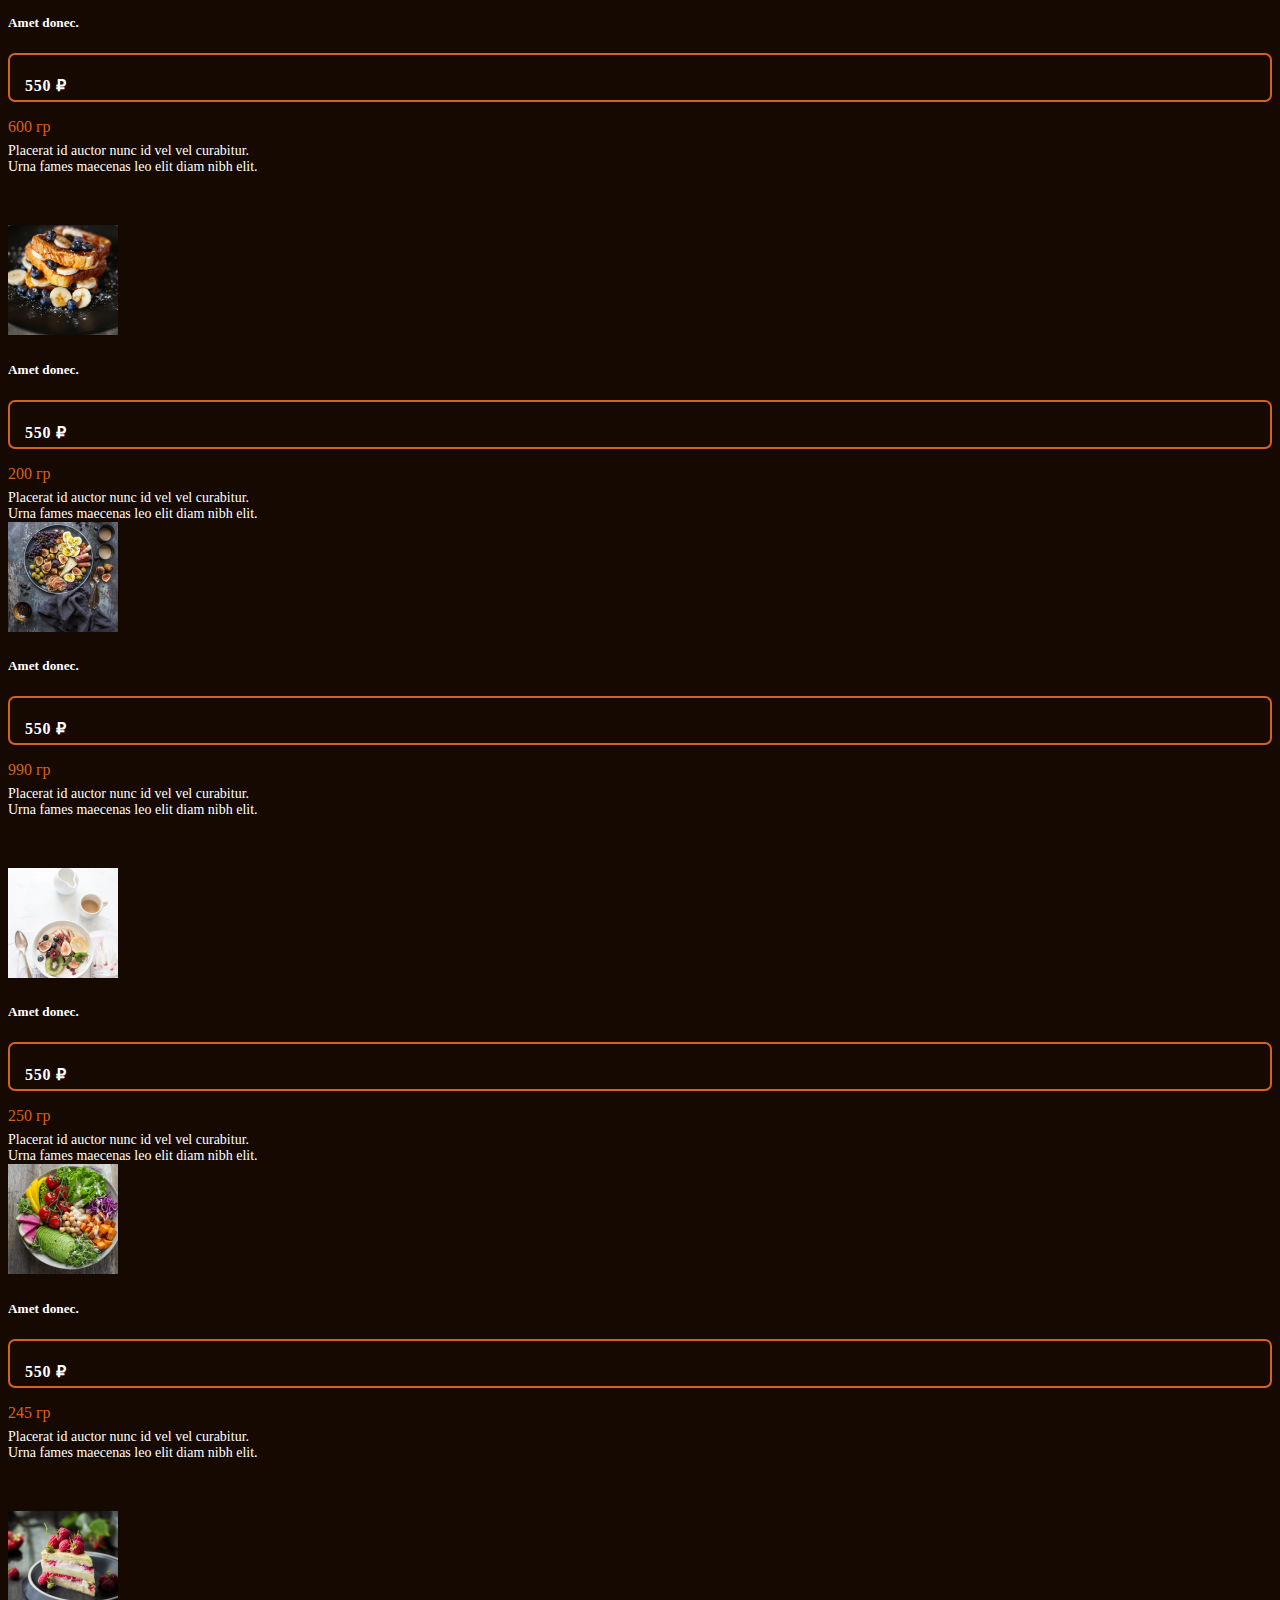
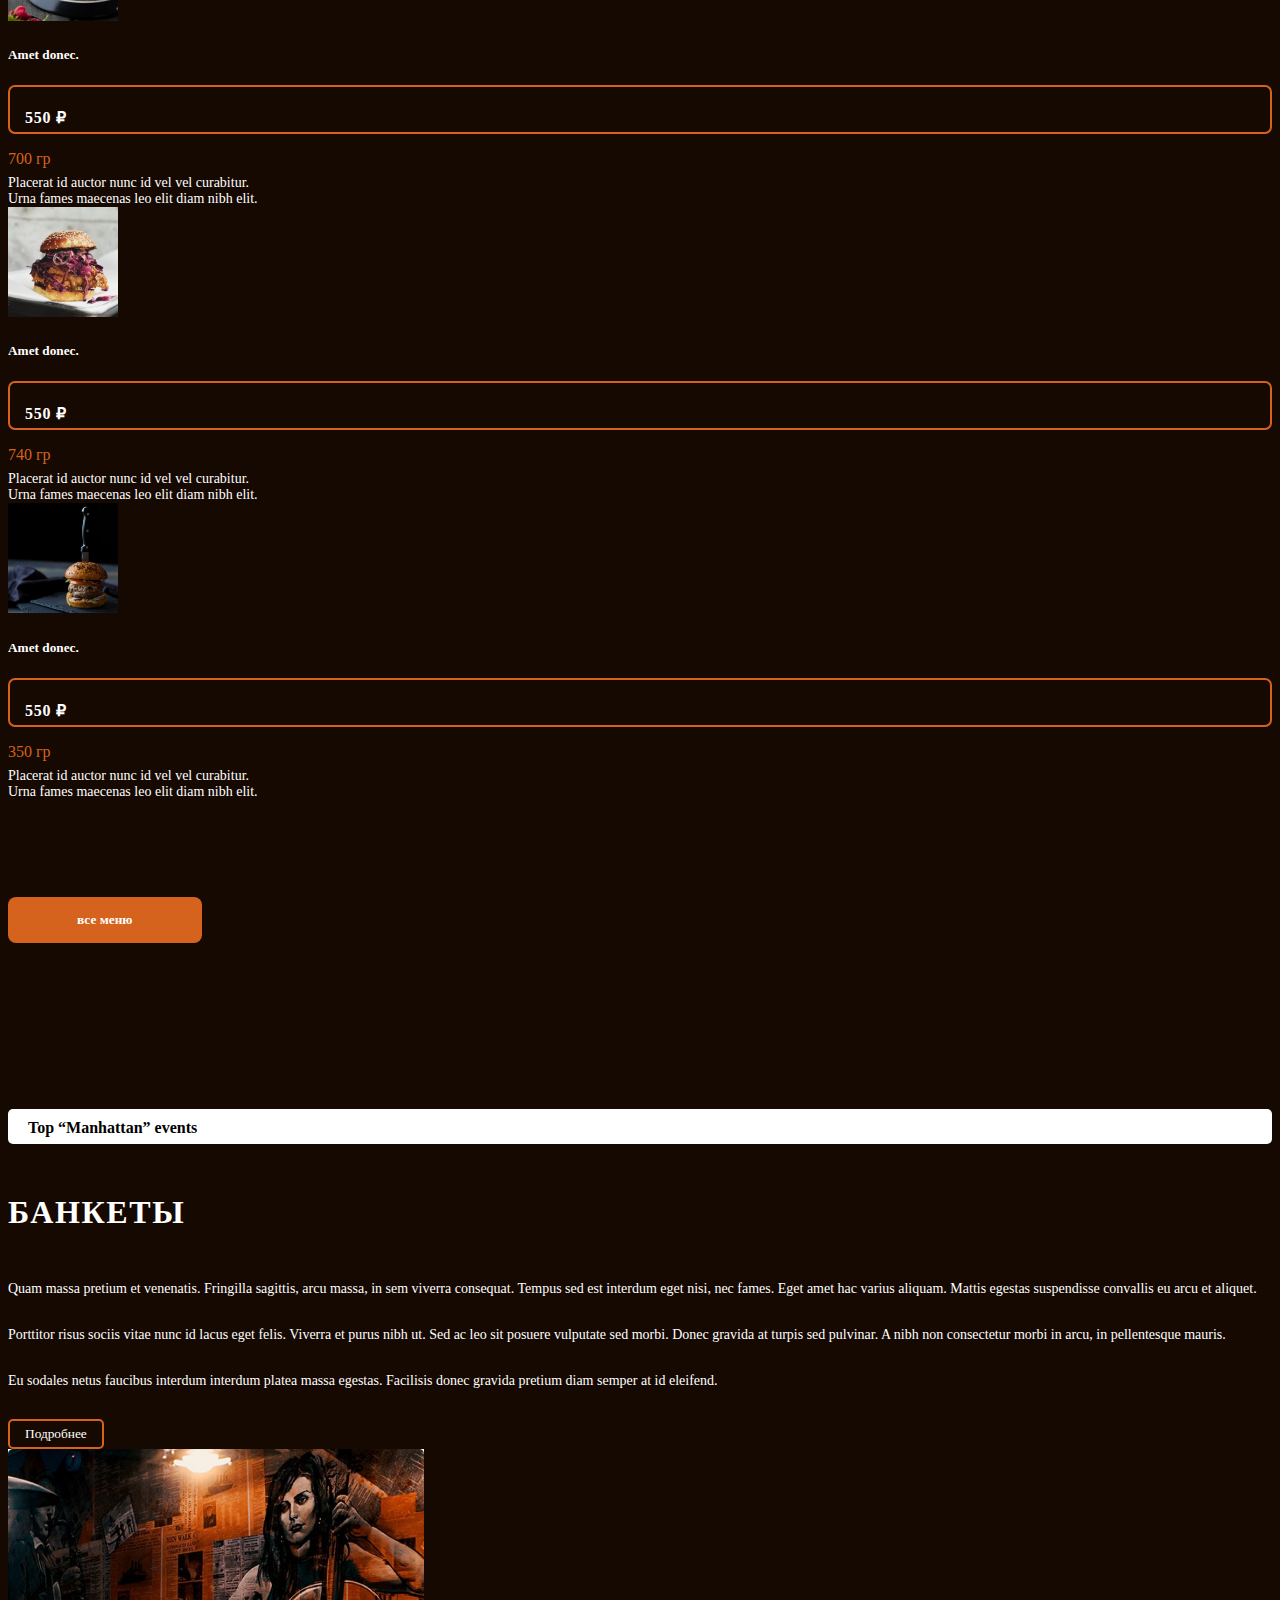
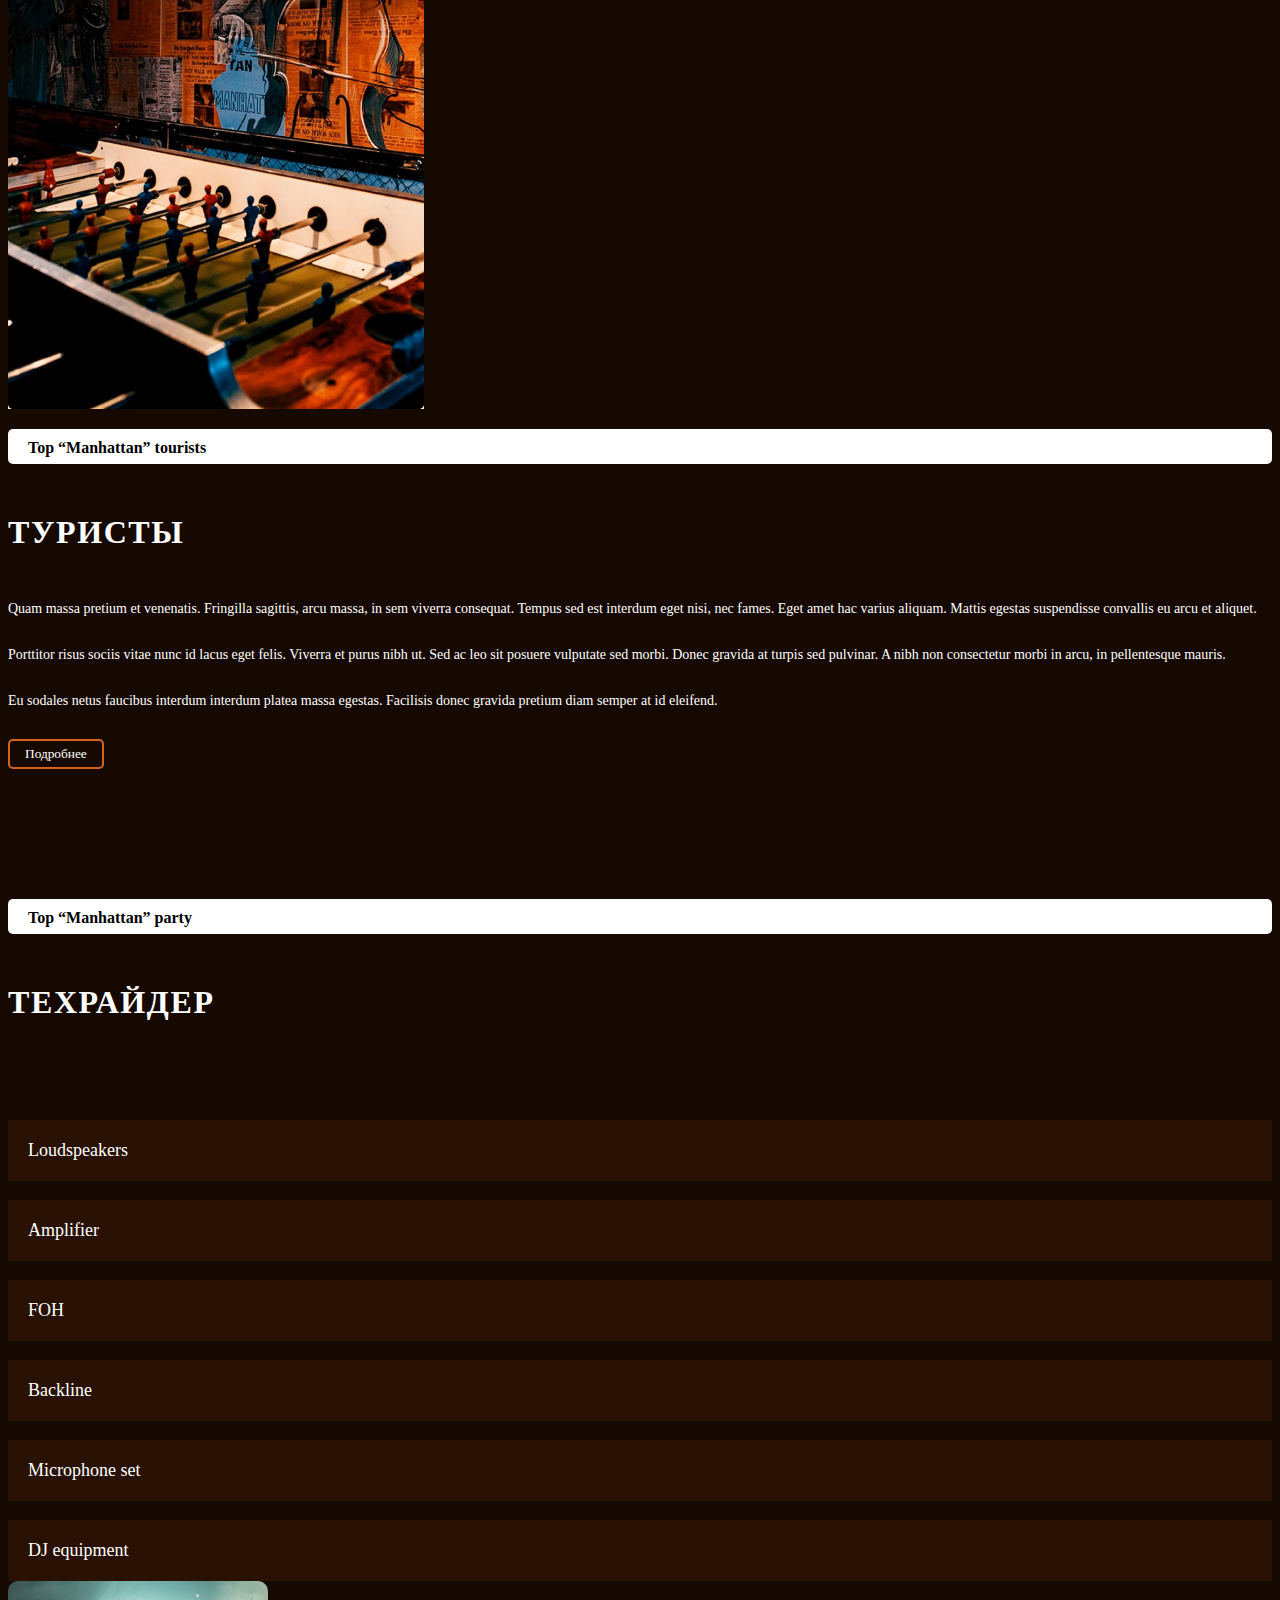
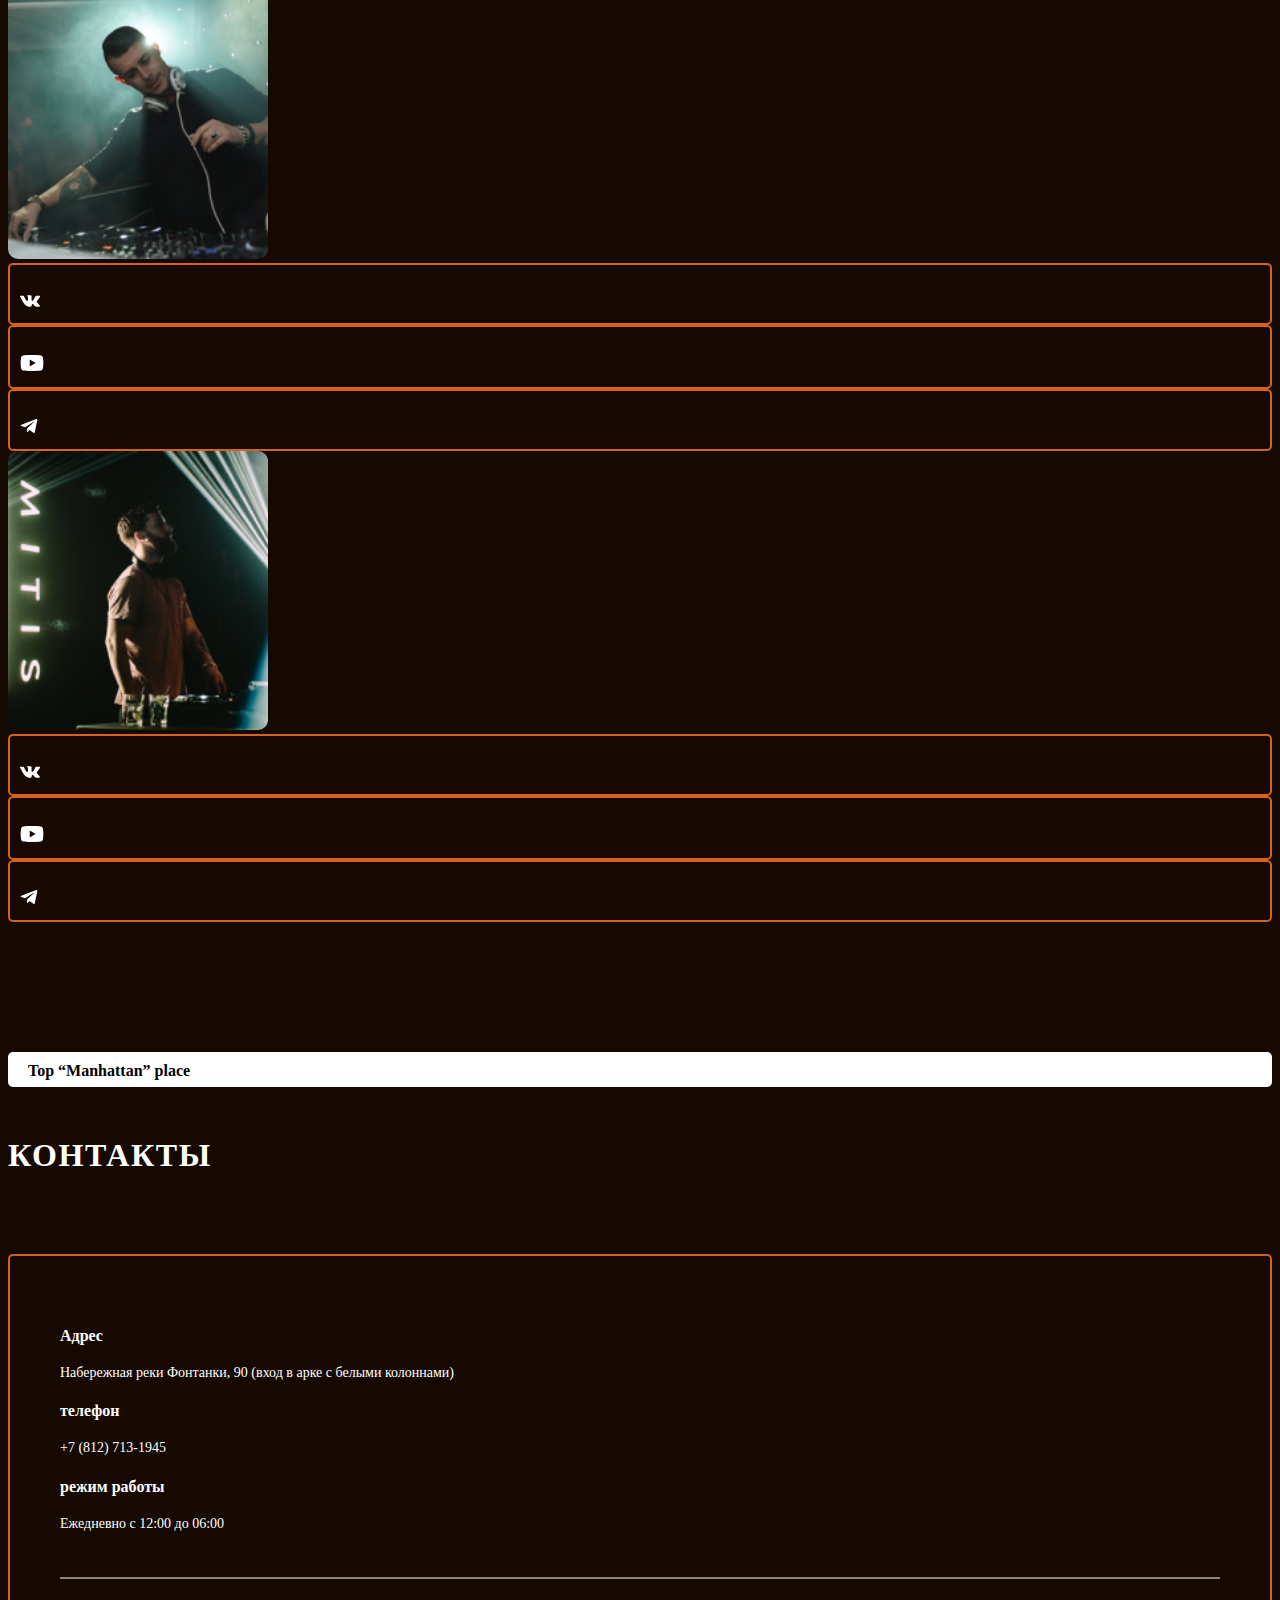
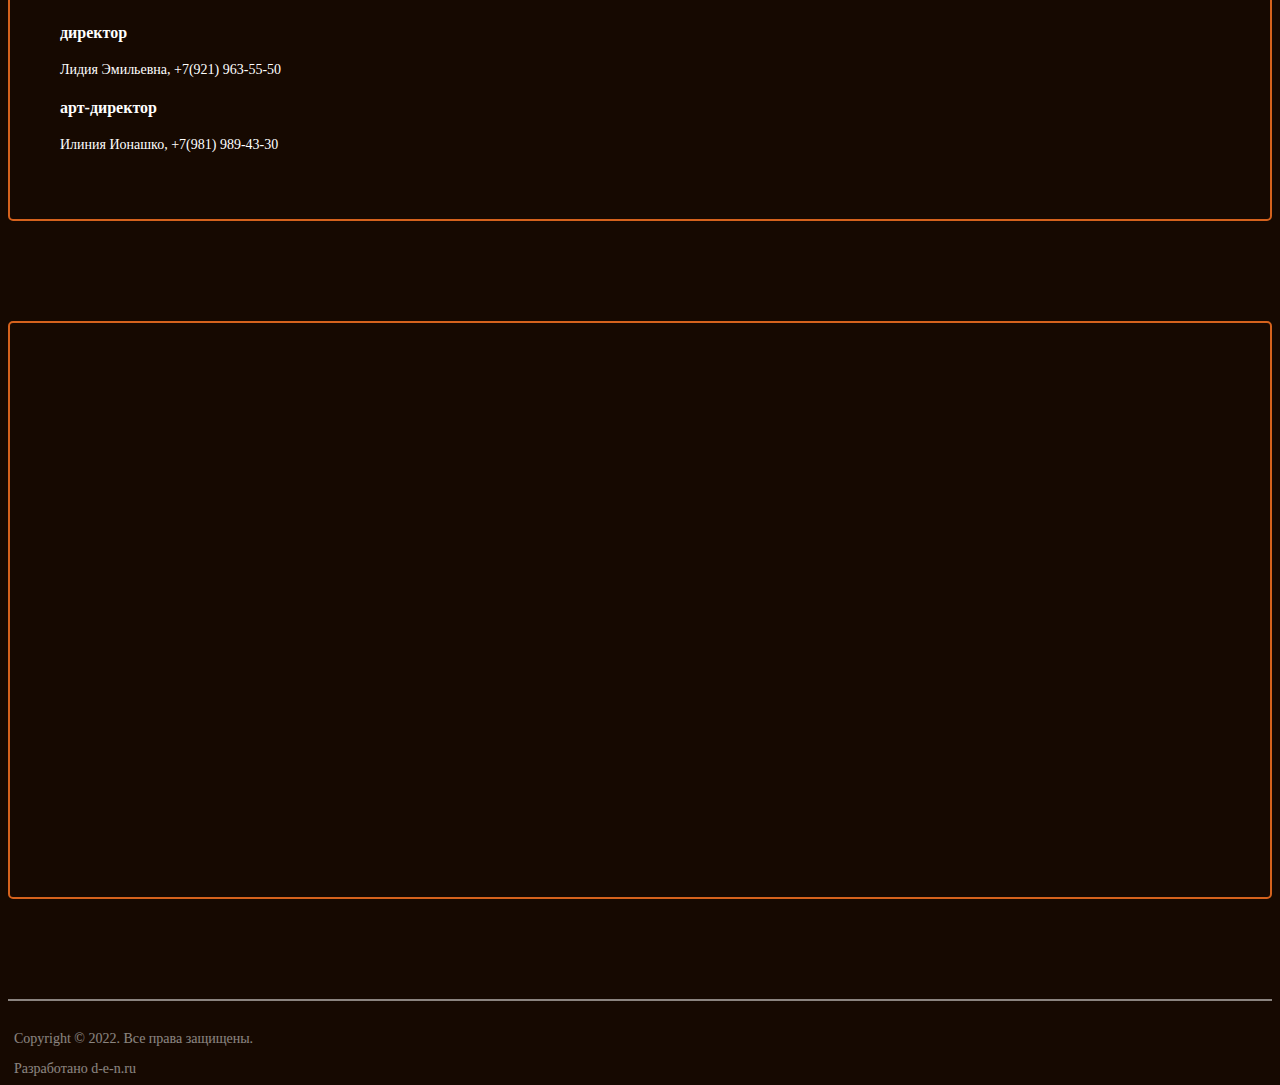
==== commit c9e925b7: "finish" ====
--- a/index.html
+++ b/index.html
@@ -64,19 +64,21 @@
                 <div class="col-lg-8">
                     <img src="photo/first-screen1.jpg" class="firstScreen img-fluid" alt="#">
                 </div>
-                <div class="col-lg-4">
-                    <div class="col-lg-2">
-                        <img src="photo/announcement-1.jpg" alt="">
-                        <img src="photo/announcement-2.jpg"  alt="">
-                        
-
-                    </div>
-                  
-                </div>
-            </div>
-        </div>
-
-        </div>
+                <div class="col-lg-4 ">
+                    <button class="header__firstScreen-btn">
+                        Ближайшие
+                    </button>
+                    <button class="header__firstScreen-btn2">
+                        скоро
+                    </button>
+                    <div class="header__announcement  d-flex flex-wrap">
+                        <img src="photo/announcement-1.png" alt="">
+                        <img src="photo/announcement-2.png" alt="">
+                        <img src="photo/announcement-3.png" alt="">
+                        <img src="photo/announcement-4.png" alt="">
+                    </div>
+                </div>
+            </div>
         </div>
     </header>
 
@@ -101,7 +103,34 @@
                         </a>
                     </div>
                     <div class="col-lg-4">
-                        <div class="kitchen__container">
+                        <a href="#" class="kitchen__link">
+                            <div class="kitchen__container">
+                                <div class="kitchen__title d-flex justify-content-between ">
+                                    <h5>
+                                        Amet donec.
+                                    </h5>
+                                    <div class="kitchen__title-frame">
+                                        <p>
+                                            550 ₽
+                                        </p>
+                                    </div>
+                                </div>
+                                <p class="kichen__price">
+                                    600 гр
+                                </p>
+                                <p class="kitchen__text">
+                                    Placerat id auctor nunc id vel vel curabitur.<br> Urna fames maecenas
+                                    leo elit diam nibh elit.</p>
+                            </div>
+                        </a>
+                    </div>
+                    <div class="col-lg-1">
+                        <a href="#">
+                            <img src="photo/kitchen-menu1.jpg" alt="#">
+                        </a>
+                    </div>
+                    <div class="col-lg-4">
+                        <a href="#" class="kitchen__link">
                             <div class="kitchen__title d-flex justify-content-between ">
                                 <h5>
                                     Amet donec.
@@ -118,14 +147,94 @@
                             <p class="kitchen__text">
                                 Placerat id auctor nunc id vel vel curabitur.<br> Urna fames maecenas
                                 leo elit diam nibh elit.</p>
-                        </div>
+                        </a>
+                    </div>
+                    <div class="offset-lg-1 col-lg-1">
+                        <a href="#">
+                            <img src="photo/kitchen-menu2.jpg" alt="#">
+                        </a>
+                    </div>
+                    <div class="col-lg-4">
+                        <a href="#" class="kitchen__link">
+                            <div class="kitchen__container">
+                                <div class="kitchen__title d-flex justify-content-between ">
+                                    <h5>
+                                        Amet donec.
+                                    </h5>
+                                    <div class="kitchen__title-frame">
+                                        <p>
+                                            550 ₽
+                                        </p>
+                                    </div>
+                                </div>
+                                <p class="kichen__price">
+                                    990 гр
+                                </p>
+                                <p class="kitchen__text">
+                                    Placerat id auctor nunc id vel vel curabitur.<br> Urna fames maecenas
+                                    leo elit diam nibh elit.</p>
+                            </div>
+                        </a>
                     </div>
                     <div class="col-lg-1">
                         <a href="#">
-                            <img src="photo/kitchen-menu1.jpg" alt="#">
+                            <img src="photo/kitchen-menu3.jpg" alt="#">
                         </a>
                     </div>
                     <div class="col-lg-4">
+                        <a href="#" class="kitchen__link">
+                            <div class="kitchen__title d-flex justify-content-between ">
+                                <h5>
+                                    Amet donec.
+                                </h5>
+                                <div class="kitchen__title-frame">
+                                    <p>
+                                        550 ₽
+                                    </p>
+                                </div>
+                            </div>
+                            <p class="kichen__price">
+                                250 гр
+                            </p>
+                            <p class="kitchen__text">
+                                Placerat id auctor nunc id vel vel curabitur.<br> Urna fames maecenas
+                                leo elit diam nibh elit.</p>
+                        </a>
+                    </div>
+                    <div class="offset-lg-1 col-lg-1">
+                        <a href="#">
+                            <img src="photo/kitchen-menu5.jpg" alt="#">
+                        </a>
+                    </div>
+                    <div class="col-lg-4">
+                        <a href="#" class="kitchen__link">
+                            <div class="kitchen__container">
+                                <div class="kitchen__title d-flex justify-content-between ">
+                                    <h5>
+                                        Amet donec.
+                                    </h5>
+                                    <div class="kitchen__title-frame">
+                                        <p>
+                                            550 ₽
+                                        </p>
+                                    </div>
+                                </div>
+                                <p class="kichen__price">
+                                    245 гр
+                                </p>
+                                <p class="kitchen__text">
+                                    Placerat id auctor nunc id vel vel curabitur.<br> Urna fames maecenas
+                                    leo elit diam nibh elit.</p>
+                        </a>
+                    </div>
+                </div>
+                <div class="col-lg-1">
+                    <a href="#">
+                        <img src="photo/kitchen-menu4.jpg" alt="#">
+                    </a>
+                </div>
+                <div class="col-lg-4">
+                    <a href="#" class="kitchen__link">
                         <div class="kitchen__title d-flex justify-content-between ">
                             <h5>
                                 Amet donec.
@@ -137,43 +246,20 @@
                             </div>
                         </div>
                         <p class="kichen__price">
-                            200 гр
+                            700 гр
                         </p>
                         <p class="kitchen__text">
                             Placerat id auctor nunc id vel vel curabitur.<br> Urna fames maecenas
                             leo elit diam nibh elit.</p>
-                    </div>
-                    <div class="offset-lg-1 col-lg-1">
-                        <a href="#">
-                            <img src="photo/kitchen-menu2.jpg" alt="#">
-                        </a>
-                    </div>
-                    <div class="col-lg-4">
-                        <div class="kitchen__container">
-                            <div class="kitchen__title d-flex justify-content-between ">
-                                <h5>
-                                    Amet donec.
-                                </h5>
-                                <div class="kitchen__title-frame">
-                                    <p>
-                                        550 ₽
-                                    </p>
-                                </div>
-                            </div>
-                            <p class="kichen__price">
-                                200 гр
-                            </p>
-                            <p class="kitchen__text">
-                                Placerat id auctor nunc id vel vel curabitur.<br> Urna fames maecenas
-                                leo elit diam nibh elit.</p>
-                        </div>
-                    </div>
-                    <div class="col-lg-1">
-                        <a href="#">
-                            <img src="photo/kitchen-menu3.jpg" alt="#">
-                        </a>
-                    </div>
-                    <div class="col-lg-4">
+                    </a>
+                </div>
+                <div class="offset-lg-1 col-lg-1">
+                    <a href="#">
+                        <img src="photo/kitchen-menu6.jpg" alt="#">
+                    </a>
+                </div>
+                <div class="col-lg-4">
+                    <a href="#" class="kitchen__link">
                         <div class="kitchen__title d-flex justify-content-between ">
                             <h5>
                                 Amet donec.
@@ -185,43 +271,20 @@
                             </div>
                         </div>
                         <p class="kichen__price">
-                            200 гр
+                            740 гр
                         </p>
                         <p class="kitchen__text">
                             Placerat id auctor nunc id vel vel curabitur.<br> Urna fames maecenas
                             leo elit diam nibh elit.</p>
-                    </div>
-                    <div class="offset-lg-1 col-lg-1">
-                        <a href="#">
-                            <img src="photo/kitchen-menu5.jpg" alt="#">
-                        </a>
-                    </div>
-                    <div class="col-lg-4">
-                        <div class="kitchen__container">
-                            <div class="kitchen__title d-flex justify-content-between ">
-                                <h5>
-                                    Amet donec.
-                                </h5>
-                                <div class="kitchen__title-frame">
-                                    <p>
-                                        550 ₽
-                                    </p>
-                                </div>
-                            </div>
-                            <p class="kichen__price">
-                                200 гр
-                            </p>
-                            <p class="kitchen__text">
-                                Placerat id auctor nunc id vel vel curabitur.<br> Urna fames maecenas
-                                leo elit diam nibh elit.</p>
-                        </div>
-                    </div>
-                    <div class="col-lg-1">
-                        <a href="#">
-                            <img src="photo/kitchen-menu4.jpg" alt="#">
-                        </a>
-                    </div>
-                    <div class="col-lg-4">
+                    </a>
+                </div>
+                <div class="col-lg-1">
+                    <a href="#">
+                        <img src="photo/kitchen-menu7.jpg" alt="#">
+                    </a>
+                </div>
+                <div class="col-lg-4">
+                    <a href="#" class="kitchen__link">
                         <div class="kitchen__title d-flex justify-content-between ">
                             <h5>
                                 Amet donec.
@@ -233,64 +296,19 @@
                             </div>
                         </div>
                         <p class="kichen__price">
-                            200 гр
+                            350 гр
                         </p>
                         <p class="kitchen__text">
                             Placerat id auctor nunc id vel vel curabitur.<br> Urna fames maecenas
                             leo elit diam nibh elit.</p>
-                    </div>
-                    <div class="offset-lg-1 col-lg-1">
-                        <a href="#">
-                            <img src="photo/kitchen-menu6.jpg" alt="#">
-                        </a>
-                    </div>
-                    <div class="col-lg-4">
-                        <div class="kitchen__title d-flex justify-content-between ">
-                            <h5>
-                                Amet donec.
-                            </h5>
-                            <div class="kitchen__title-frame">
-                                <p>
-                                    550 ₽
-                                </p>
-                            </div>
-                        </div>
-                        <p class="kichen__price">
-                            200 гр
-                        </p>
-                        <p class="kitchen__text">
-                            Placerat id auctor nunc id vel vel curabitur.<br> Urna fames maecenas
-                            leo elit diam nibh elit.</p>
-                    </div>
-                    <div class="col-lg-1">
-                        <a href="#">
-                            <img src="photo/kitchen-menu7.jpg" alt="#">
-                        </a>
-                    </div>
-                    <div class="col-lg-4">
-                        <div class="kitchen__title d-flex justify-content-between ">
-                            <h5>
-                                Amet donec.
-                            </h5>
-                            <div class="kitchen__title-frame">
-                                <p>
-                                    550 ₽
-                                </p>
-                            </div>
-                        </div>
-                        <p class="kichen__price">
-                            200 гр
-                        </p>
-                        <p class="kitchen__text">
-                            Placerat id auctor nunc id vel vel curabitur.<br> Urna fames maecenas
-                            leo elit diam nibh elit.</p>
-                    </div>
-                    <div class="offset-lg-4 col-lg-3 text-center">
-                        <button class="kitchen__btn">
-                            все меню
-                        </button>
-                    </div>
-                </div>
+                    </a>
+                </div>
+                <div class="offset-lg-4 col-lg-3 text-center">
+                    <button class="kitchen__btn">
+                        все меню
+                    </button>
+                </div>
+            </div>
             </div>
         </section>
 
@@ -383,7 +401,7 @@
                             </h1>
                         </div>
                     </div>
-                    <div class="offset-lg-1 col-lg-5">
+                    <div class="col-lg-5">
                         <button type="rider__button" class="rider__collapsible">
                             Loudspeakers
                         </button>
@@ -499,45 +517,60 @@
                             </ul>
                         </div>
                     </div>
-                    <div class="col-lg-3 text-center">
+                    <div class="col-lg-3 text-center py-3">
                         <div class="personnel">
                             <img src="photo/about the club1.jpg " class="personnel__img" alt="#">
                             <div class="personnel__socialNetwork d-flex  flex-column">
                                 <div class="personnel__socialNetwork-frame">
                                     <a href="#">
-                                        <img src="photo/vk.svg" alt="#">
+                                        <p>
+                                            <img src="photo/vk.svg" alt="#">
+
+                                        </p>
                                     </a>
                                 </div>
                                 <div class="personnel__socialNetwork-frame">
                                     <a href="#">
-                                        <img src="photo/youtube.svg" alt="#">
+                                        <p>
+                                            <img src="photo/youtube.svg" alt="#">
+
+                                        </p>
                                     </a>
                                 </div>
                                 <div class="personnel__socialNetwork-frame">
                                     <a href="#">
-                                        <img src="photo/telegram.svg" alt="#">
+                                        <p>
+                                            <img src="photo/telegram.svg" alt="#">
+                                        </p>
                                     </a>
                                 </div>
                             </div>
                         </div>
                     </div>
-                    <div class=" col-lg-3 text-center">
+                    <div class=" col-lg-3 text-center py-3">
                         <div class="personnel">
                             <img src="photo/about the club2.jpg" class="personnel__img" alt="#">
                             <div class="personnel__socialNetwork d-flex  flex-column">
                                 <div class="personnel__socialNetwork-frame">
                                     <a href="#">
-                                        <img src="photo/vk.svg" alt="#">
+                                        <p>
+                                            <img src="photo/vk.svg" alt="#">
+                                        </p>
                                     </a>
                                 </div>
                                 <div class="personnel__socialNetwork-frame">
                                     <a href="#">
-                                        <img src="photo/youtube.svg" alt="#">
+                                        <p>
+                                            <img src="photo/youtube.svg" alt="#">
+
+                                        </p>
                                     </a>
                                 </div>
                                 <div class="personnel__socialNetwork-frame">
                                     <a href="#">
-                                        <img src="photo/telegram.svg" alt="#">
+                                        <p>
+                                            <img src="photo/telegram.svg" alt="#">
+                                        </p>
                                     </a>
                                 </div>
                             </div>
@@ -564,7 +597,7 @@
                 </div>
             </div>
             <div class="row">
-                <div class="col-xl-4 my-2">
+                <div class="col-xl-4">
                     <div class="footer__frame">
                         <div class="info">
                             <h4>
@@ -601,7 +634,7 @@
                         </div>
                     </div>
                 </div>
-                <div class="col-xl-8 my-2">
+                <div class="col-xl-8">
                     <div class="footer__frame">
                         <iframe id="iframe__maps"
                             src="https://www.google.com/maps/embed?pb=!1m18!1m12!1m3!1d1999.4052550099443!2d30.327121115676544!3d59.92541737012765!2m3!1f0!2f0!3f0!3m2!1i1024!2i768!4f13.1!3m3!1m2!1s0x469631aa65526555%3A0x12a4f08b67500f47!2z0L3QsNCx0LXRgNC10LbQvdCw0Y8g0YDQtdC60Lgg0KTQvtC90YLQsNC90LrQuCwgOTAsINCaLCDQodCw0L3QutGCLdCf0LXRgtC10YDQsdGD0YDQsywg0KDQvtGB0YHQuNGPLCAxOTExODA!5e0!3m2!1sru!2s!4v1675493200177!5m2!1sru!2s"
@@ -622,10 +655,6 @@
         </div>
     </footer>
 
-
-
-asdasdasdasd
-
     <script src="https://cdn.jsdelivr.net/npm/bootstrap@5.3.0-alpha1/dist/js/bootstrap.bundle.min.js"
         integrity="sha384-w76AqPfDkMBDXo30jS1Sgez6pr3x5MlQ1ZAGC+nuZB+EYdgRZgiwxhTBTkF7CXvN"
         crossorigin="anonymous"></script>
--- a/styles.css
+++ b/styles.css
@@ -21,28 +21,31 @@
 *************************************header******************************************************
 ************************************************************************************************* */
 .header {
-    background: #160901;
     padding-top: 45px;
 }
 
-.nav-link{
+.nav-link {
     color: #ffff !important;
     margin-bottom: 70px;
 
 }
 
-.firstScreen{
+.firstScreen {
     border-radius: 7px;
+}
+
+
+.header__announcement {
+    gap: 16px;
+    background: rgba(213, 98, 29, 0.1);
+    border-radius: 0px 0px 5px 5px;
+    padding: 10px;
 }
 
 
 /************************************************************************************************
 *************************************kitchen-section*********************************************
 ************************************************************************************************* */
-
-.row {
-    background: #160901;
-}
 
 .kitchen__title>h5 {
     color: #ffff;
@@ -81,13 +84,15 @@
 
 
 
+.kitchen__link{
+    text-decoration: none;
+}
+
+
 /* **********************************************************************************************
 *************************************eventsTourists-section**************************************
 ************************************************************************************************* */
-.eventsTourists {
-    background: #160901 10%;
-
-}
+
 
 .eventsTourists__text {
     color: black;
@@ -118,14 +123,10 @@
 *************************************rider-section***********************************************
 ************************************************************************************************* */
 
-.rider {
-    background: #160901 10%;
-
-}
+
 
 .rider__collapsible {
     background: rgba(213, 98, 29, 0.1);
-    border-radius: 5px;
     cursor: pointer;
     padding: 20px;
     width: 100%;
@@ -134,13 +135,12 @@
     outline: none;
     font-size: 18px;
     color: #ffff;
-    margin-bottom: 20px;
+    margin-top: 19px;
 }
 
 .rider__active,
 .rider__collapsible:hover {
     background: #D5621D;
-    border-radius: 5px;
     transition: .3s;
 }
 
@@ -188,11 +188,6 @@
 *************************************footer******************************************************
 ************************************************************************************************* */
 
-.footer {
-    background: #160901 10%;
-
-}
-
 .hedaing__text {
     color: black;
     background-color: #ffff;
@@ -222,6 +217,7 @@
 .info {
     color: #ffff;
     padding: 50px 50px 0 50px;
+    padding-bottom: 66px;
 
 }
 
@@ -266,7 +262,7 @@
 *************************************btn-section*************************************************
 ************************************************************************************************* */
 
-.header__btn{
+.header__btn {
     color: #ffff;
     border-radius: 5px;
     border: solid 2px #D5621D;
@@ -276,14 +272,30 @@
     background: none;
 }
 
+.header__firstScreen-btn {
+    padding: 4px 46px;
+    border: none;
+    background: rgba(213, 98, 29, 0.1);
+    border-radius: 5px 5px 0px 1px;
+    color: #ffff;
+}
+
+.header__firstScreen-btn2 {
+    padding: 4px 70px;
+    border: none;
+    border-radius: 5px 5px 0px 1px;
+    background: rgba(213, 98, 29, 0.05);
+    color: #ffff;
+}
+
 .kitchen__btn {
     color: #ffff;
     background: #D5621D;
     border: none;
-    padding: 15px 30px;
     border-radius: 8px;
     font-weight: 700;
     margin: 97px 0 150px 0px;
+    padding: 15px 69px;
 }
 
 
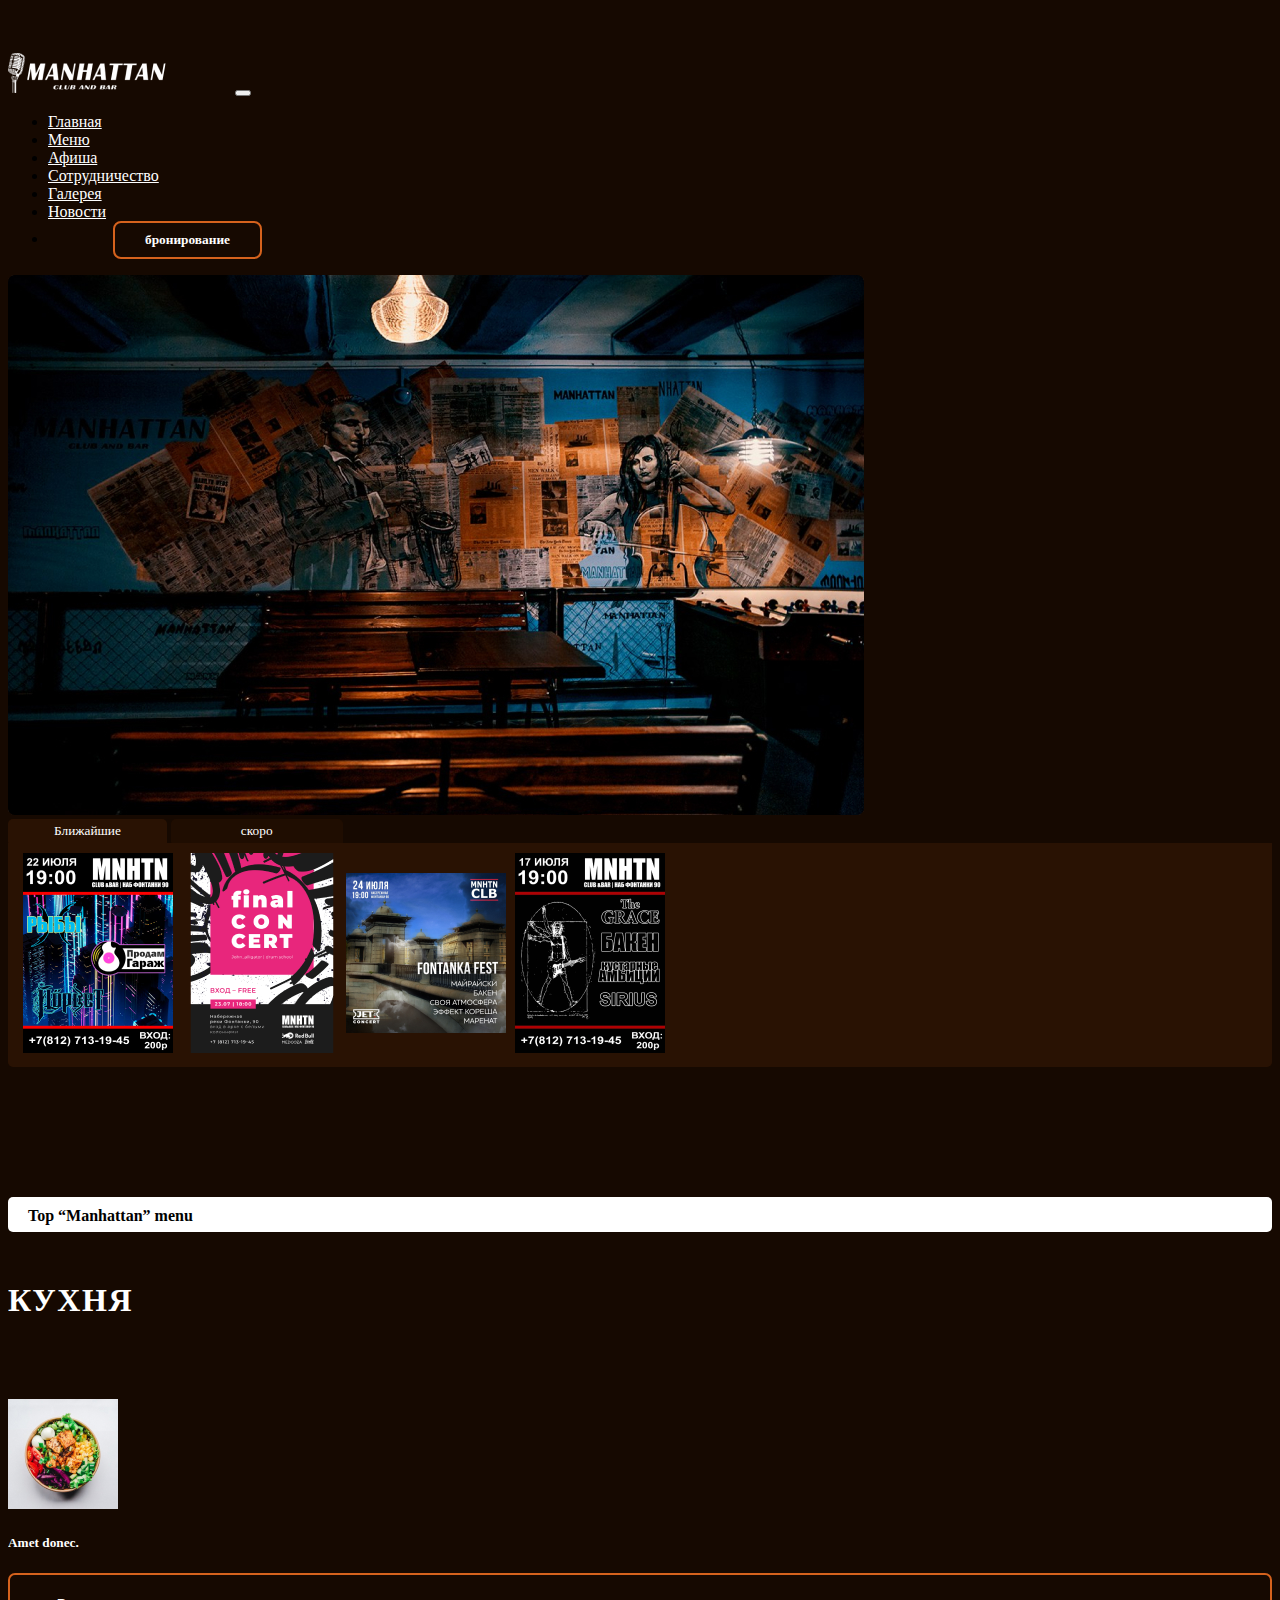
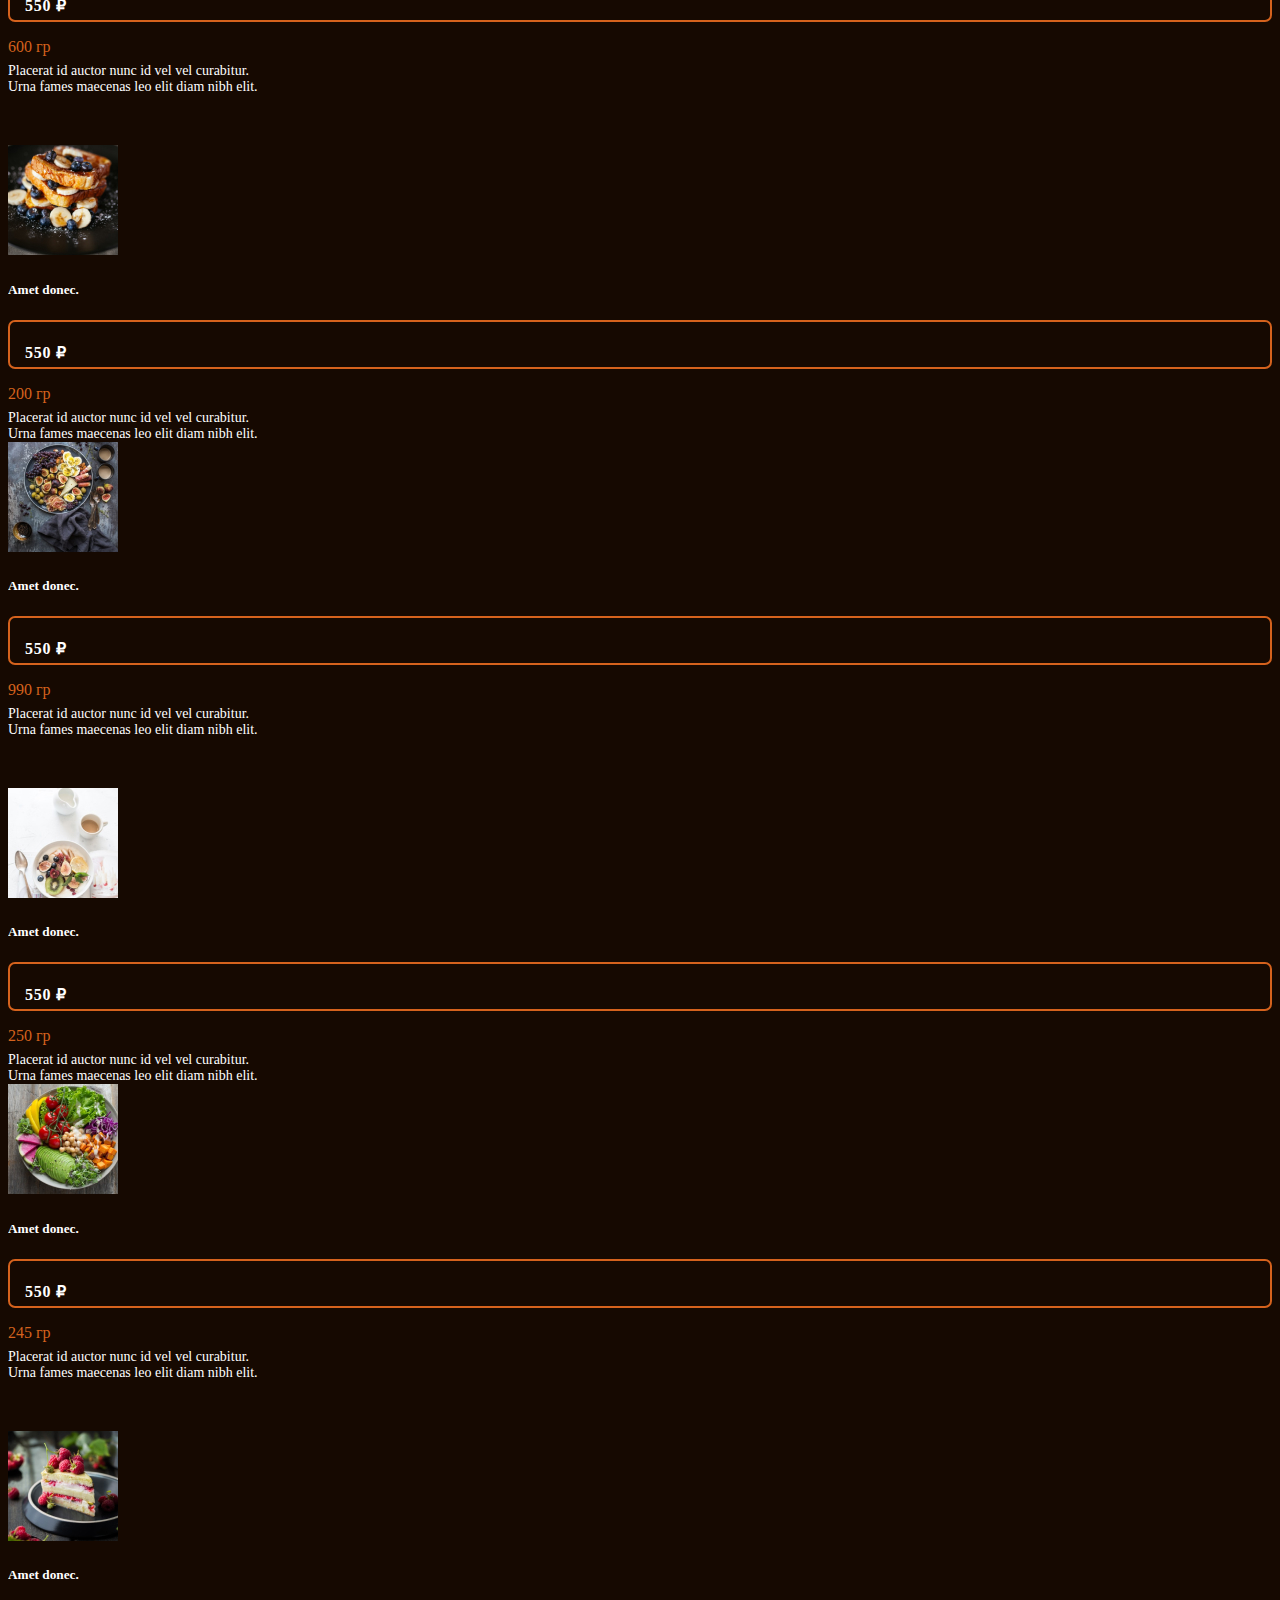
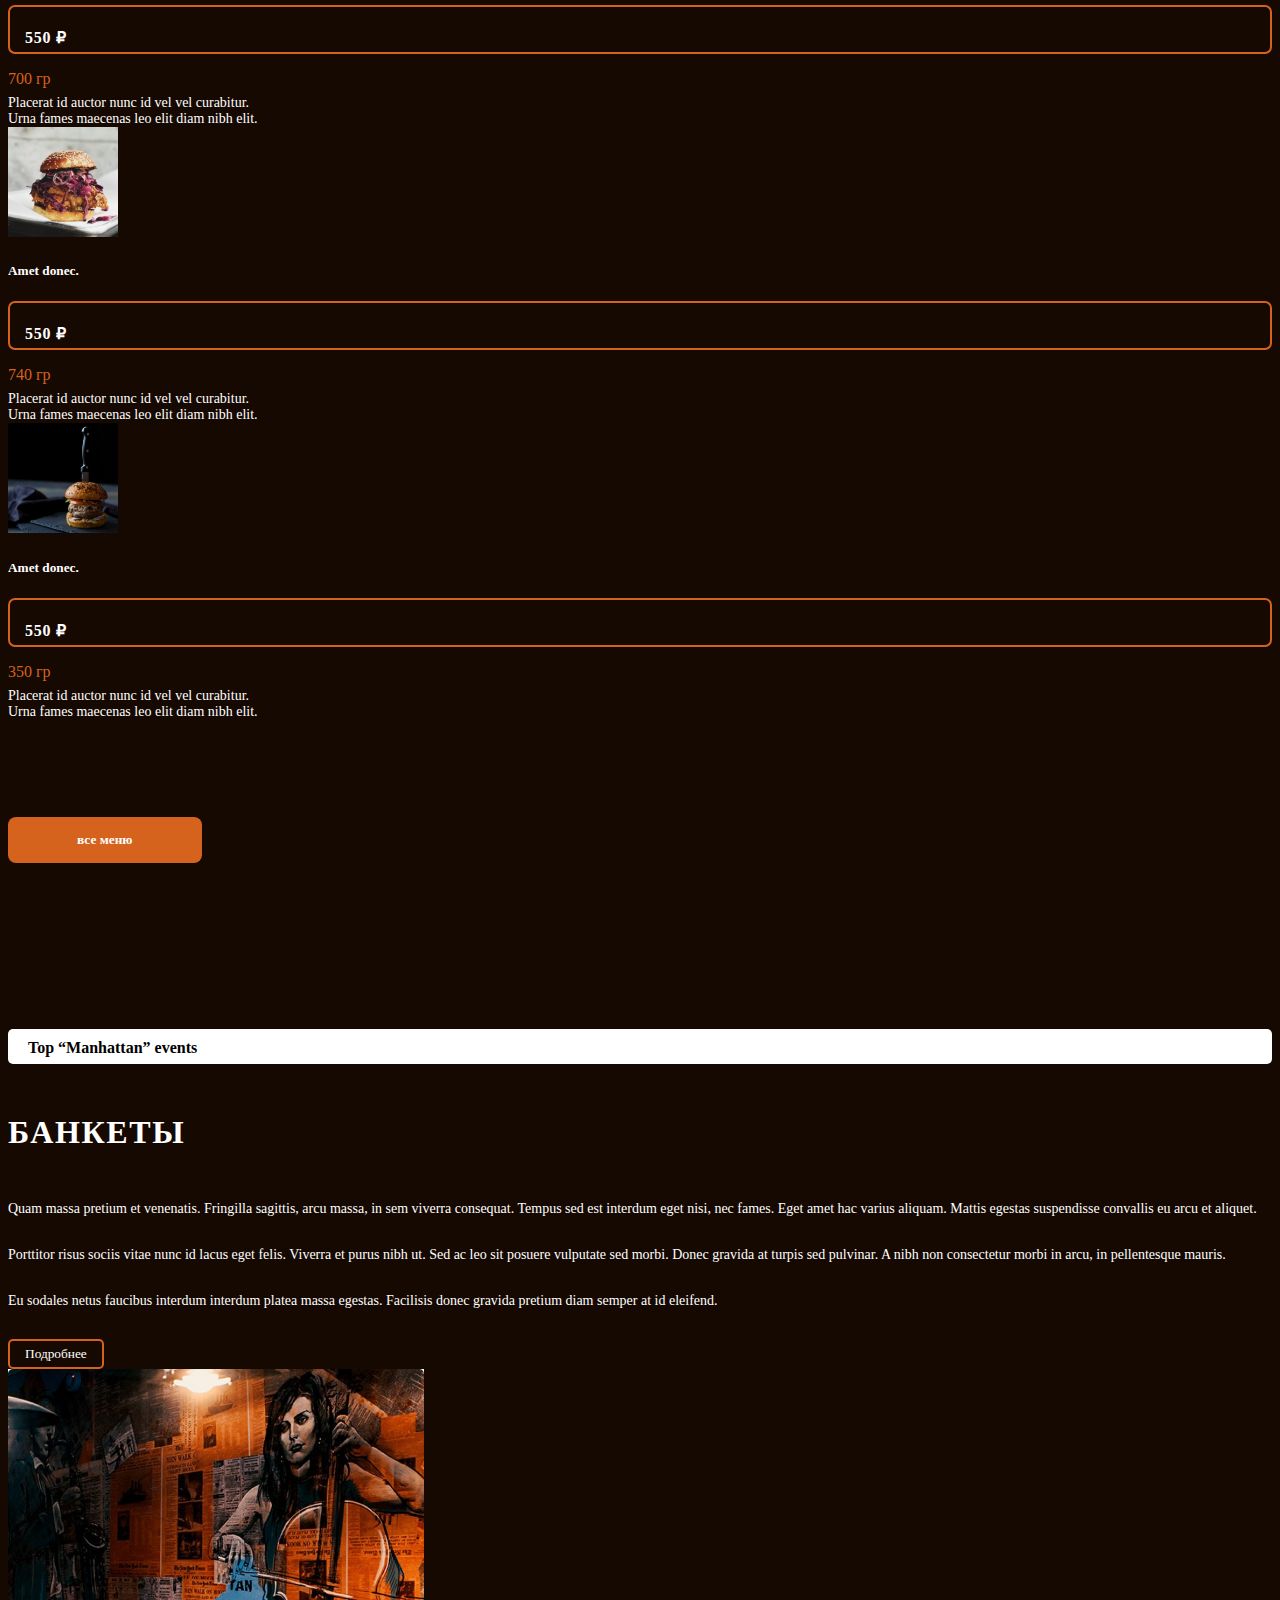
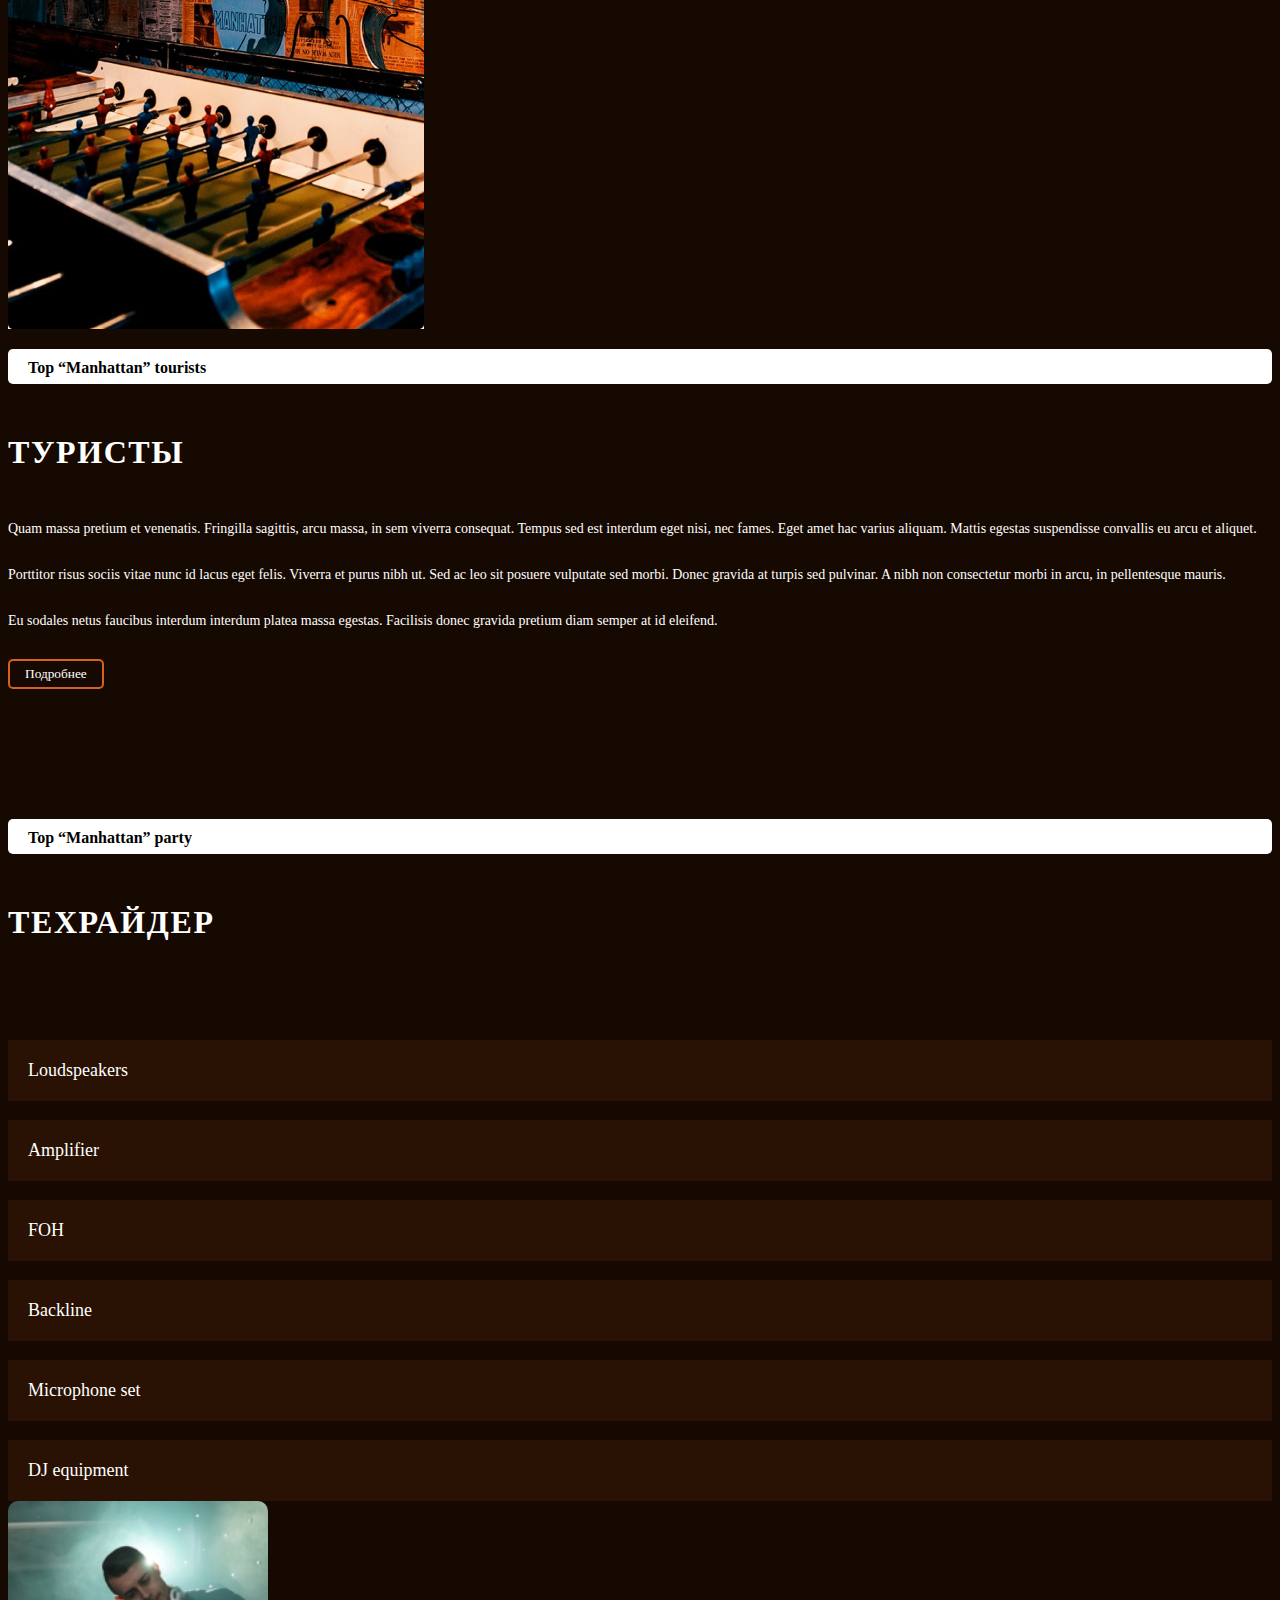
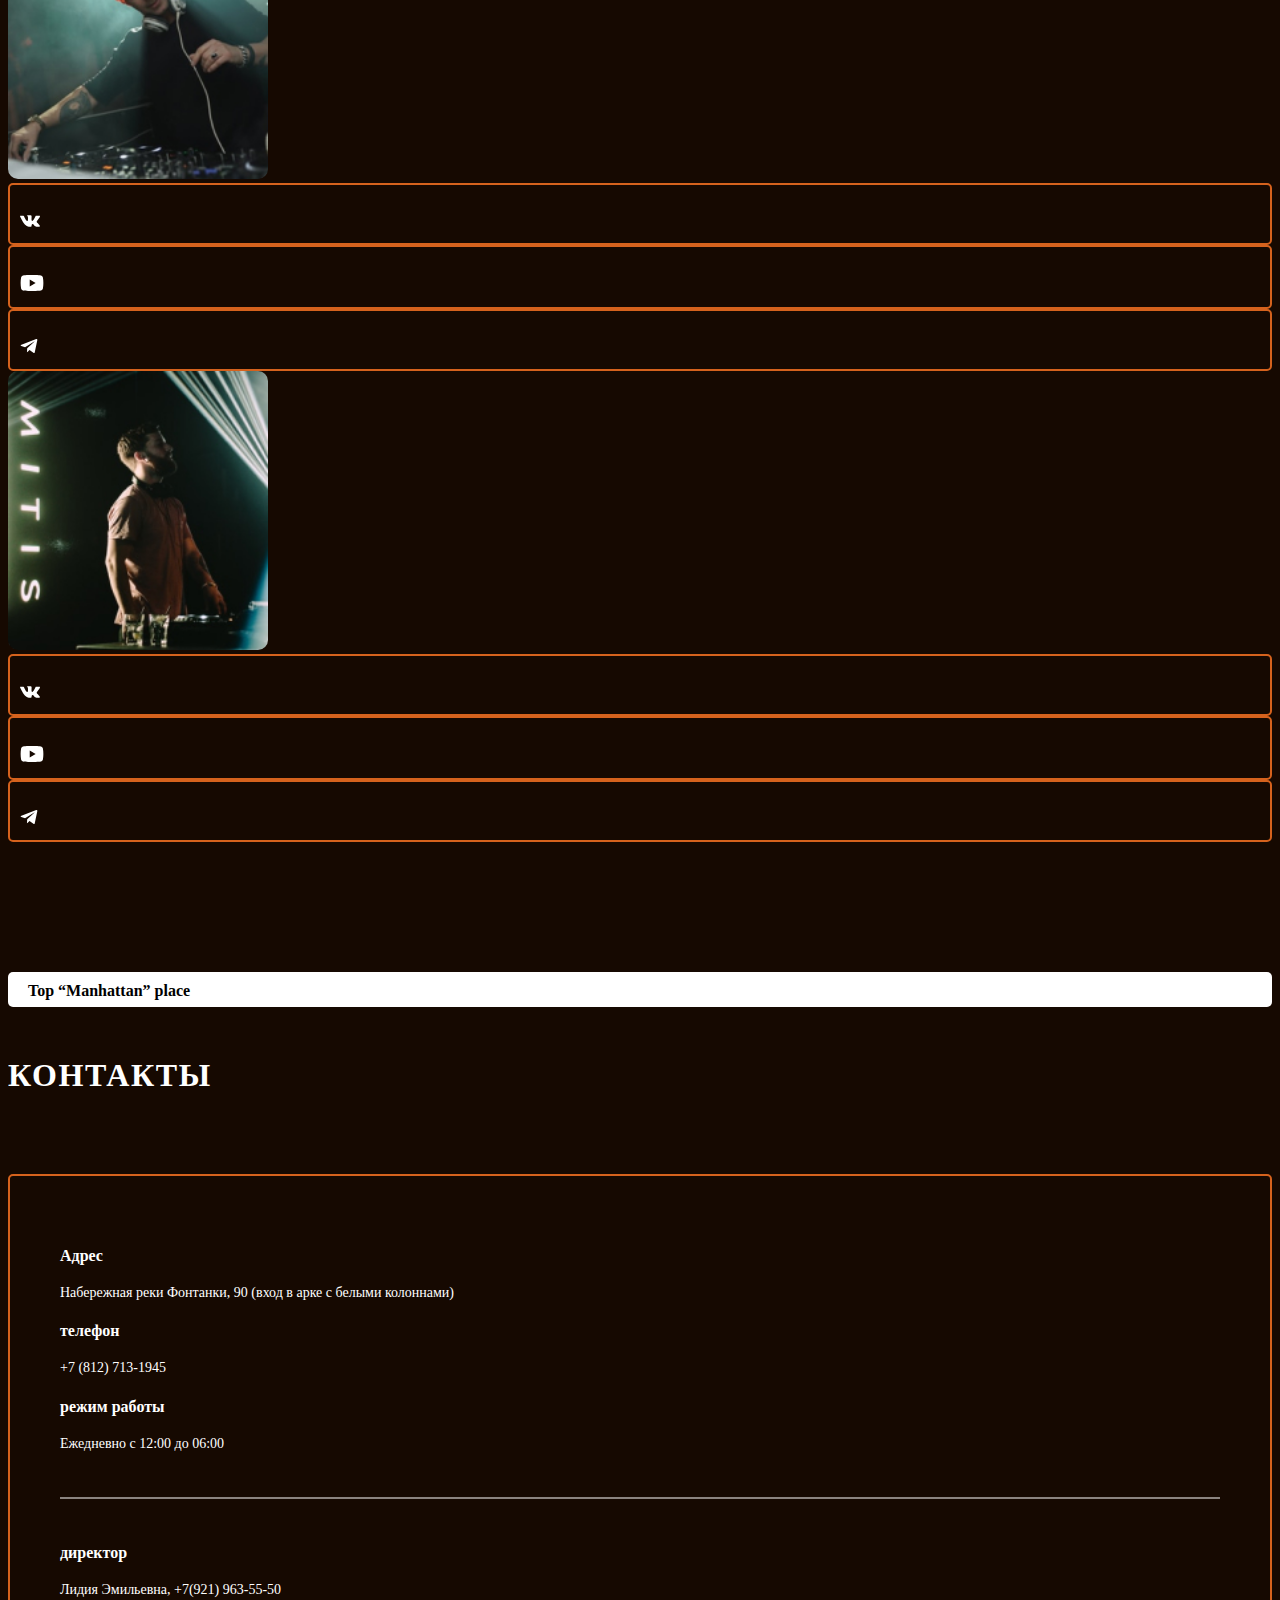
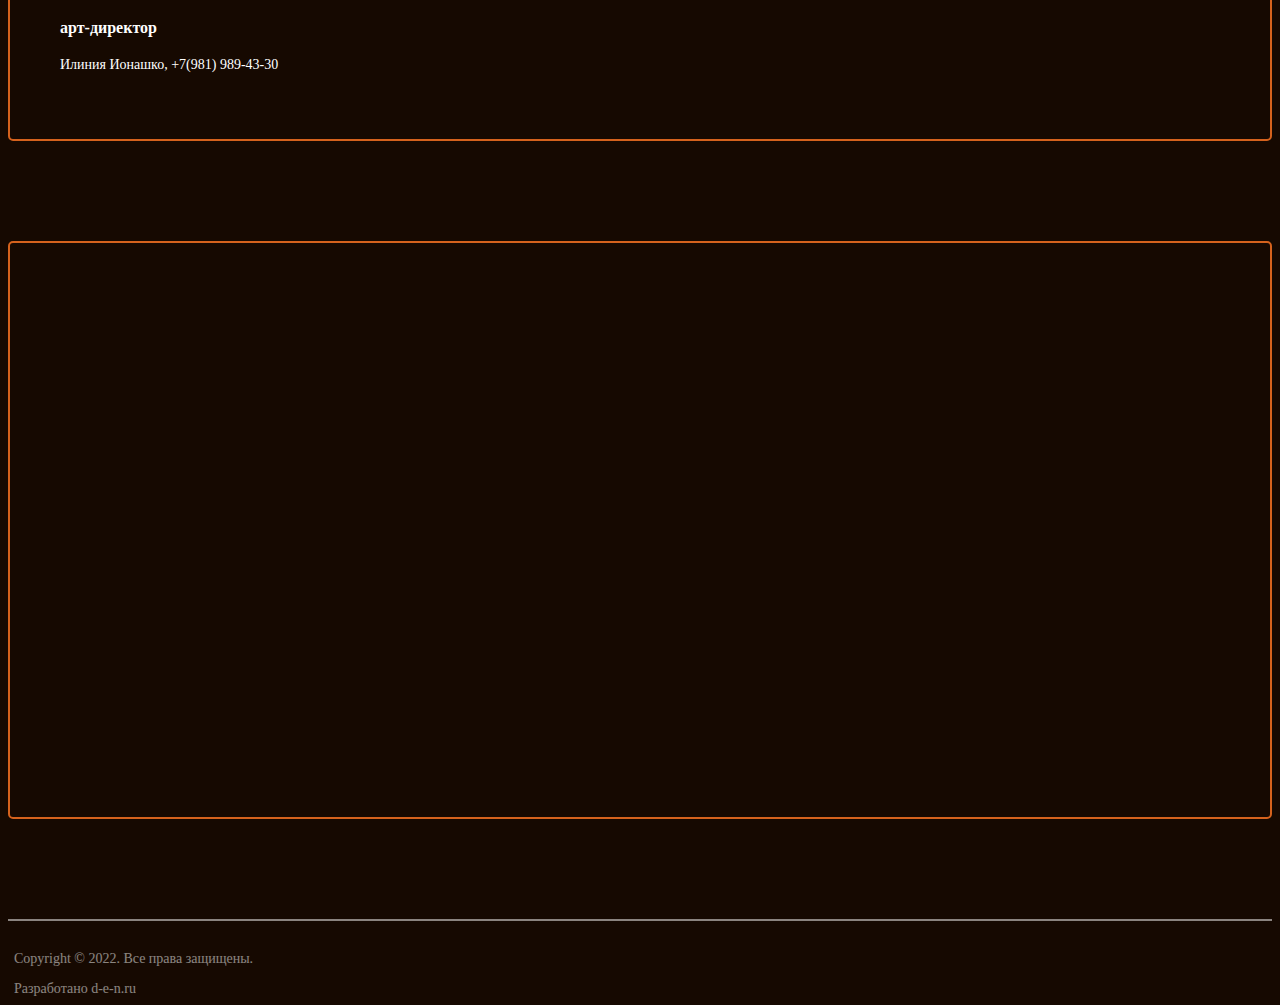
==== commit 107e39f9: "burger-navbar" ====
--- a/index.html
+++ b/index.html
@@ -12,53 +12,50 @@
 </head>
 
 <body>
+
+
     <header class="header">
         <div class="container">
             <div class="row">
-                <div class="col-lg-2">
-                    <div class="header__logo">
-                        <img src="photo/header-logo.png" alt="#">
-                    </div>
-                </div>
-                <div class="offset-lg-1 col-lg-6">
-                    <div class="header__navbar d-flex justify-content-center align-items-center">
-                        <ul class="nav">
-                            <li class="nav-item">
-                                <a href="#" class="nav-link ">Главная</a>
-                            </li>
-                        </ul>
-                        <ul class="nav">
-                            <li class="nav-item">
-                                <a href="#" class="nav-link ">Меню</a>
-                            </li>
-                        </ul>
-                        <ul class="nav">
-                            <li class="nav-item">
-                                <a href="#" class="nav-link ">Афиша</a>
-                            </li>
-                        </ul>
-                        <ul class="nav">
-                            <li class="nav-item">
-                                <a href="#" class="nav-link ">Сотрудничество</a>
-                            </li>
-                        </ul>
-                        <ul class="nav">
-                            <li class="nav-item">
-                                <a href="#" class="nav-link ">Галерея</a>
-                            </li>
-                        </ul>
-                        <ul class="nav">
-                            <li class="nav-item">
-                                <a href="#" class="nav-link ">Новости</a>
-                            </li>
-                        </ul>
-                    </div>
-                </div>
-                <div class="offset-lg-1 col-lg-2">
-                    <button class="header__btn">
-                        бронирование
-                    </button>
-                </div>
+                <nav class="navbar navbar-expand-lg bg-body-tertiry">
+                    <div class="container-fluid">
+                        <a class="navbar-brand" href="#"> <img src="photo/header-logo.png" alt="#"></a>
+                        <button class="navbar-toggler" type="button" data-bs-toggle="collapse"
+                            data-bs-target="#navbarNavDropdown" aria-controls="navbarNavDropdown" aria-expanded="false"
+                            aria-label="Toggle navigation">
+                            <span class="navbar-toggler-icon"></span>
+                        </button>
+                        <div class="collapse navbar-collapse" id="navbarNavDropdown"
+                            class="d-flex justify-content-center align-items-center">
+                            <ul class="navbar-nav">
+                                <li class="nav-item">
+                                    <a class="nav-link " aria-current="page" href="#">Главная</a>
+                                </li>
+                                <li class="nav-item">
+                                    <a class="nav-link" href="#">Меню</a>
+                                </li>
+                                <li class="nav-item">
+                                    <a class="nav-link" href="#">Афиша</a>
+                                </li>
+                                <li class="nav-item">
+                                    <a class="nav-link" href="#">Сотрудничество</a>
+                                </li>
+                                <li class="nav-item">
+                                    <a class="nav-link" href="#">Галерея</a>
+                                </li>
+                                <li class="nav-item">
+                                    <a class="nav-link" href="#">Новости</a>
+                                </li>
+                                <li class="nav-item">
+                                    <button class="header__btn">
+                                        бронирование
+                                    </button>
+                                </li>
+                            </ul>
+
+                        </div>
+                    </div>
+                </nav>
             </div>
             <div class="row">
                 <div class="col-lg-8">
@@ -655,6 +652,7 @@
         </div>
     </footer>
 
+
     <script src="https://cdn.jsdelivr.net/npm/bootstrap@5.3.0-alpha1/dist/js/bootstrap.bundle.min.js"
         integrity="sha384-w76AqPfDkMBDXo30jS1Sgez6pr3x5MlQ1ZAGC+nuZB+EYdgRZgiwxhTBTkF7CXvN"
         crossorigin="anonymous"></script>
--- a/styles.css
+++ b/styles.css
@@ -26,7 +26,6 @@
 
 .nav-link {
     color: #ffff !important;
-    margin-bottom: 70px;
 
 }
 
@@ -270,6 +269,8 @@
     border-radius: 8px;
     font-weight: 700;
     background: none;
+    margin-left: 65px;
+
 }
 
 .header__firstScreen-btn {
@@ -311,4 +312,16 @@
 .eventsTourists__btn:hover {
     background: #D5621D;
     transition: .3;
-}+}
+
+
+.navbar-brand{
+    padding-right: 65px;
+}
+
+.nav-link{
+    margin-right: 30px;
+}
+
+
+    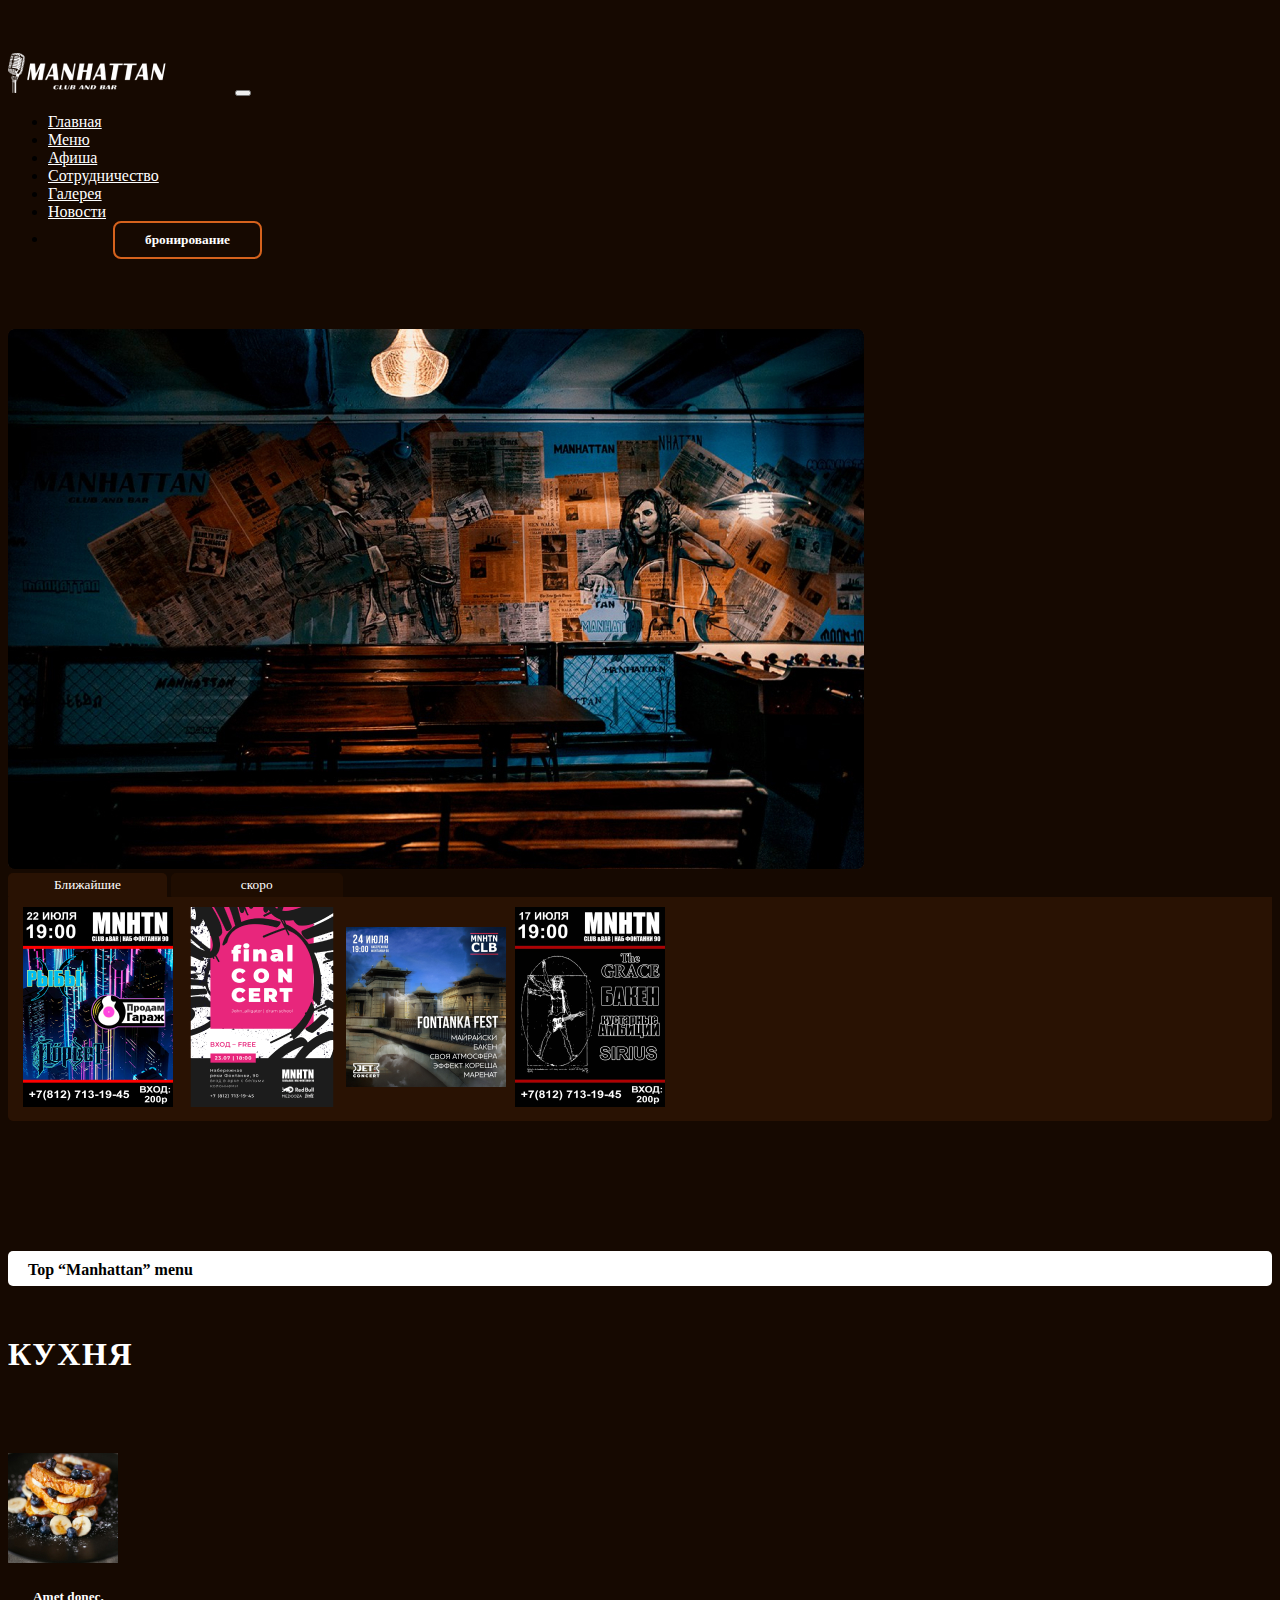
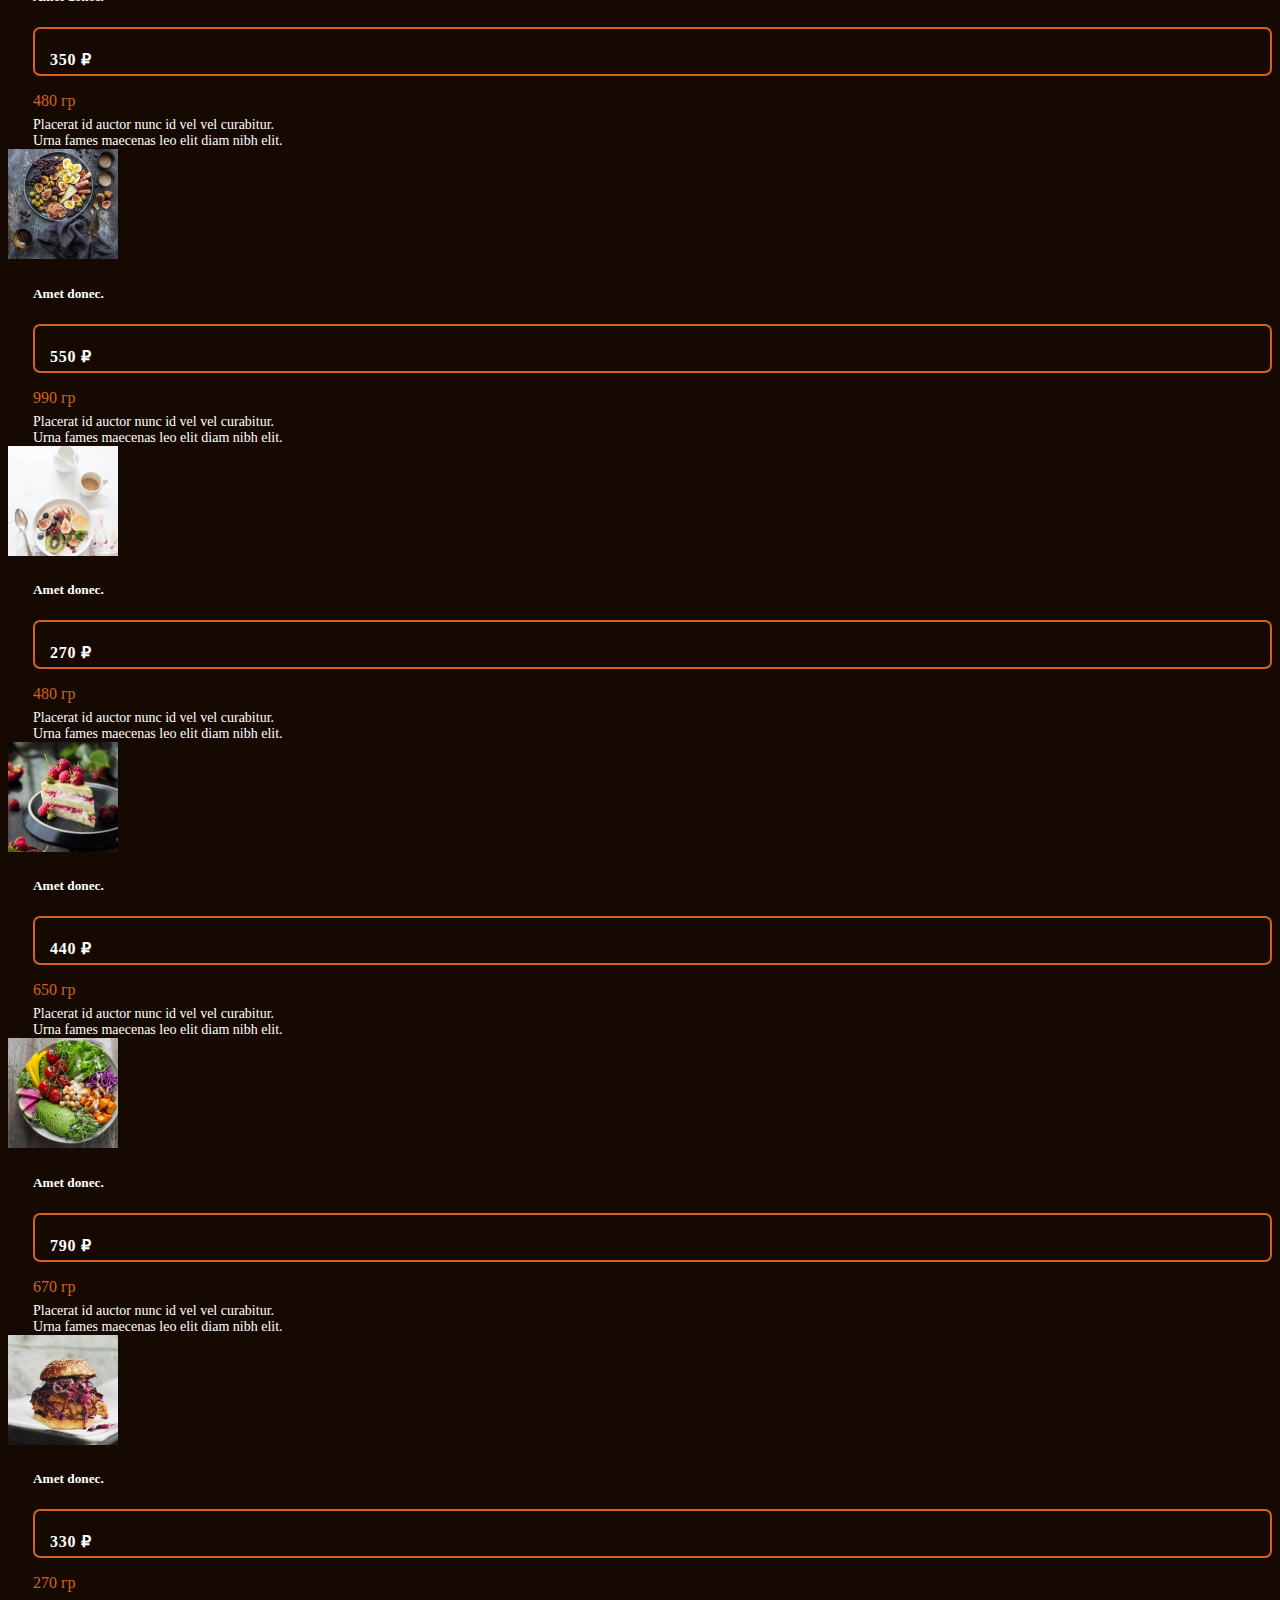
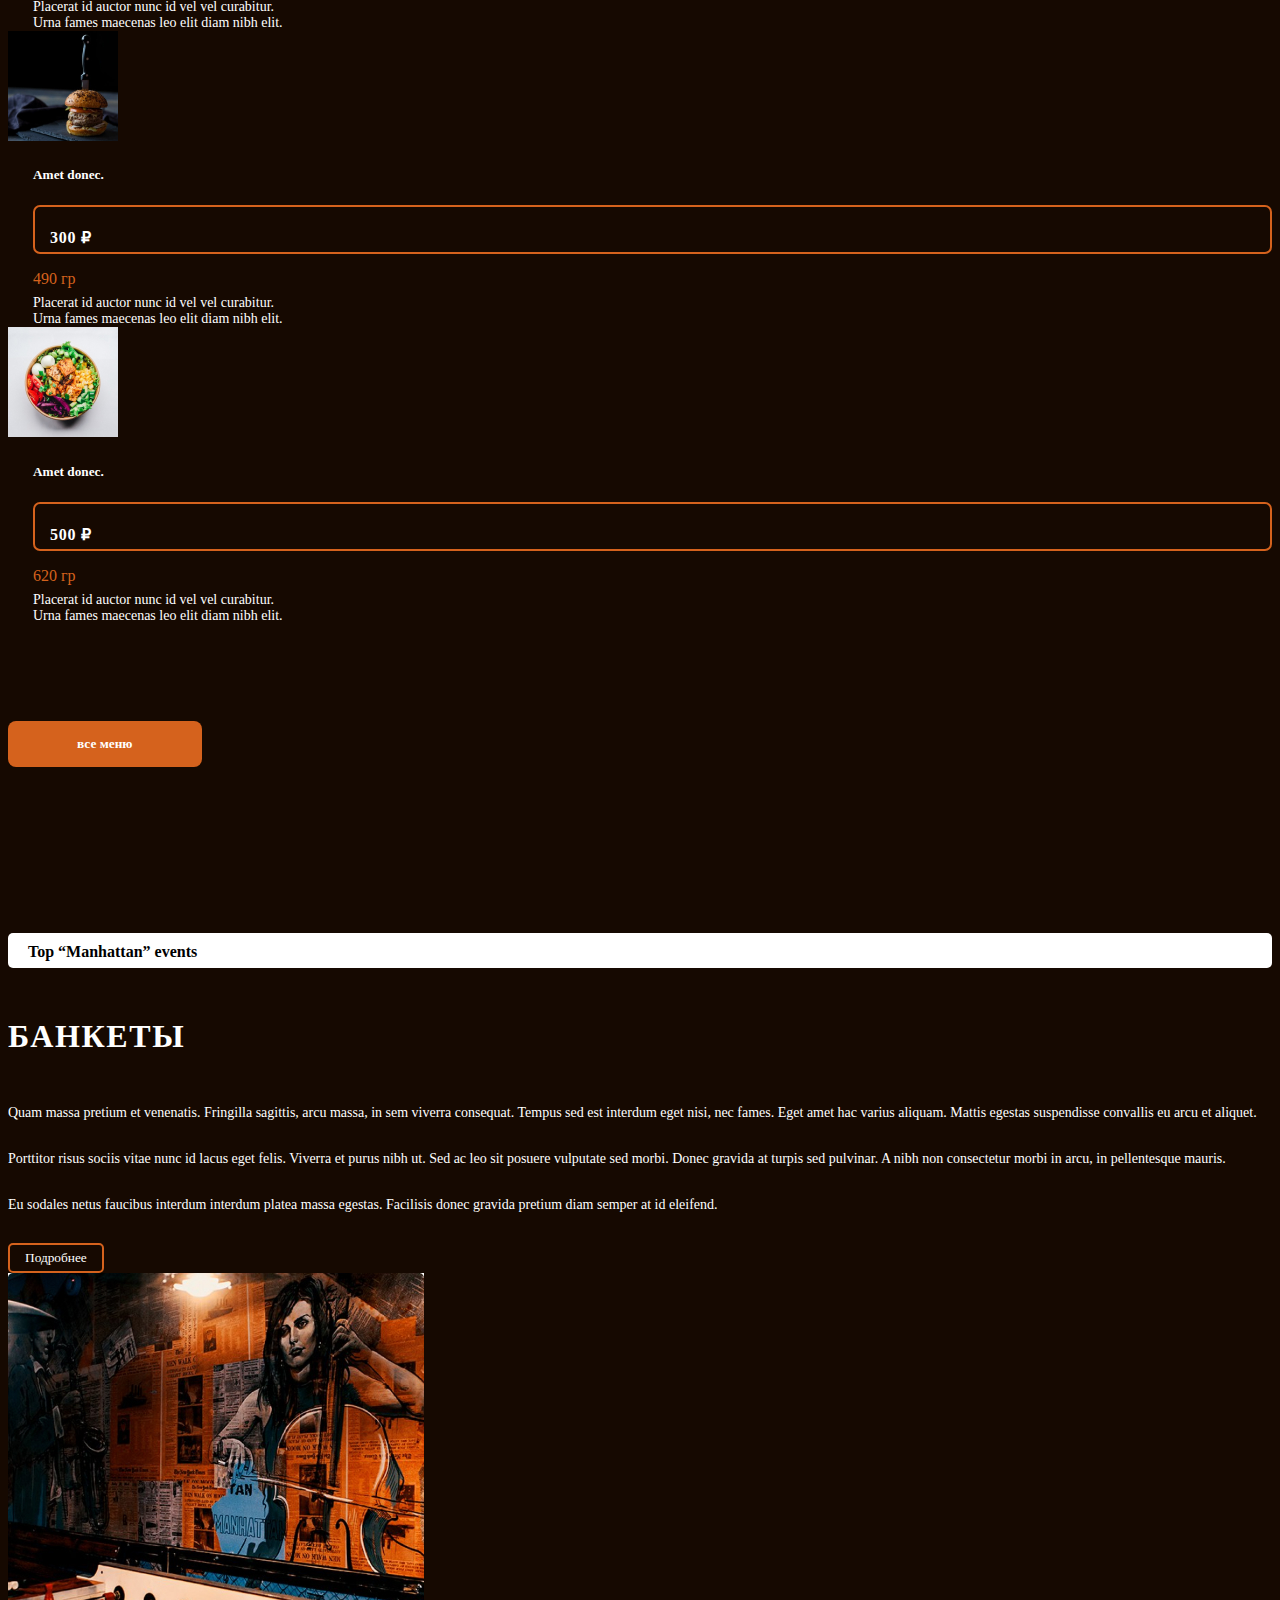
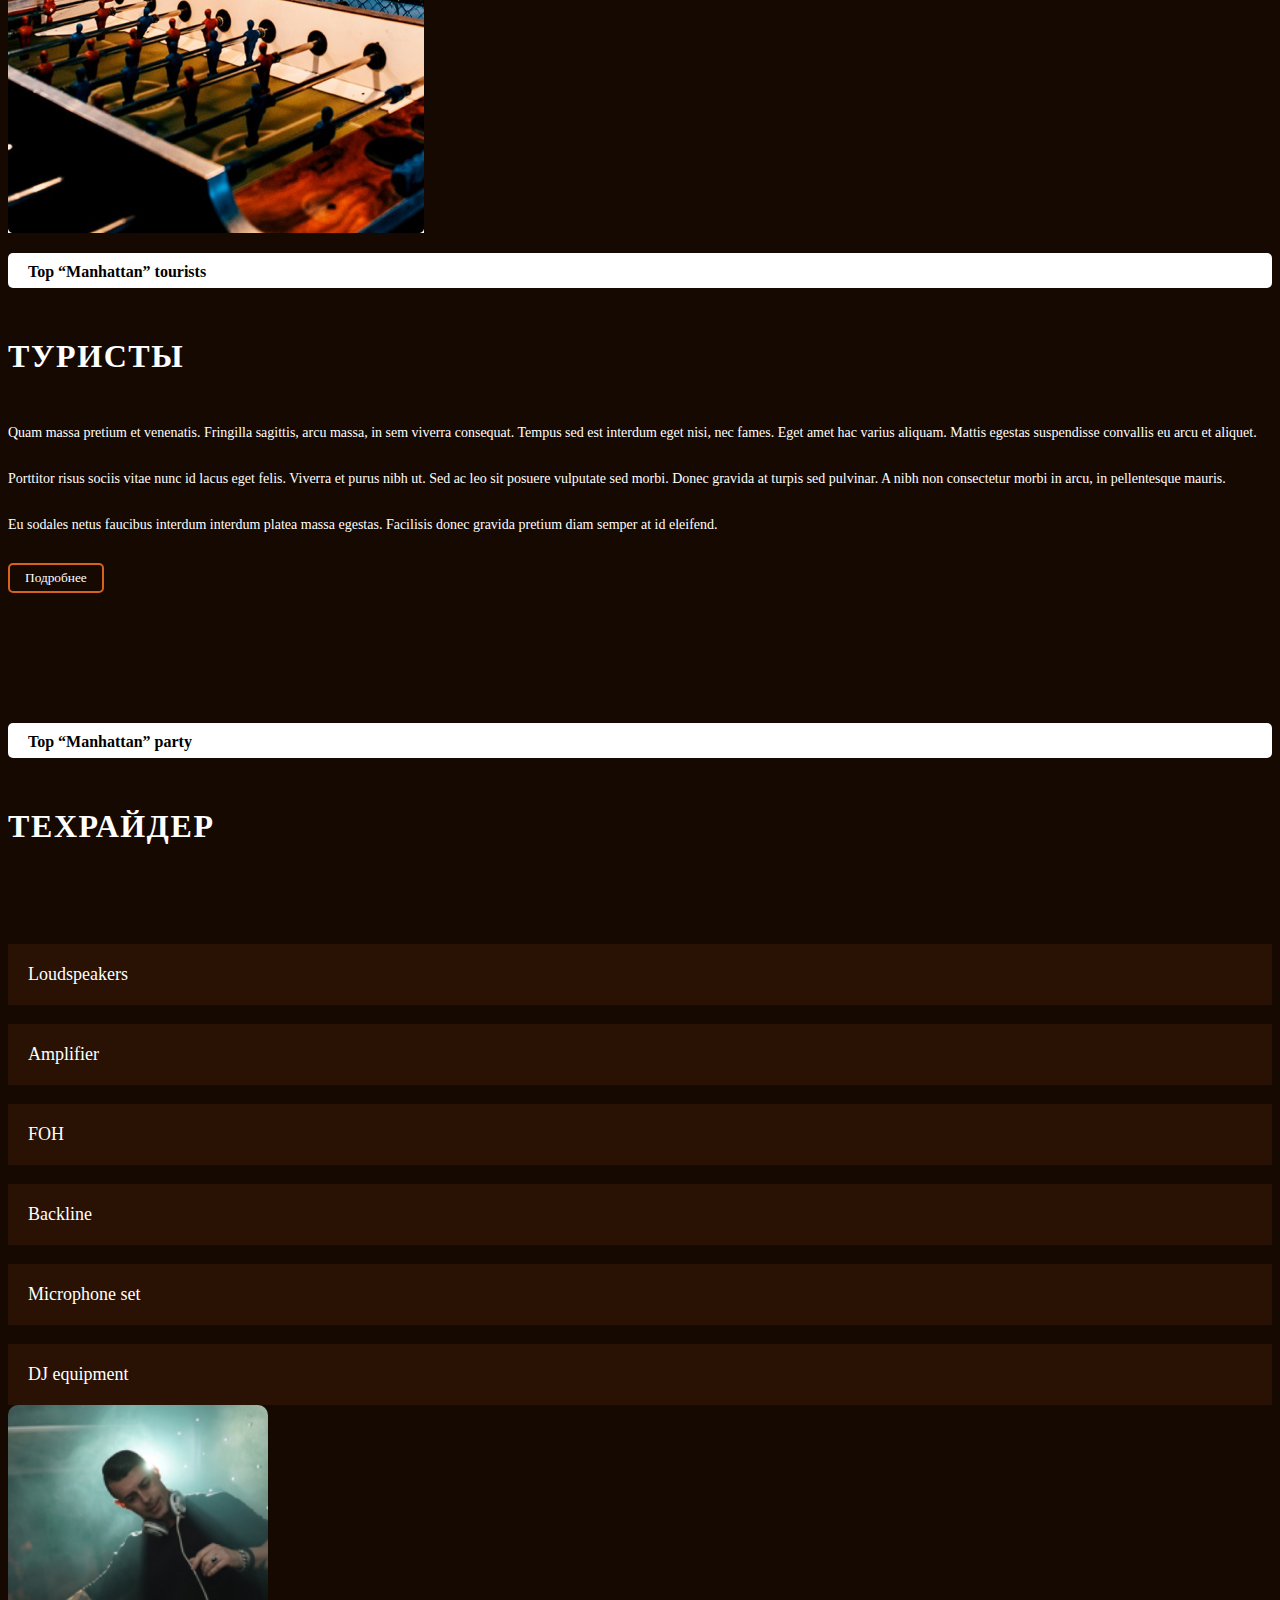
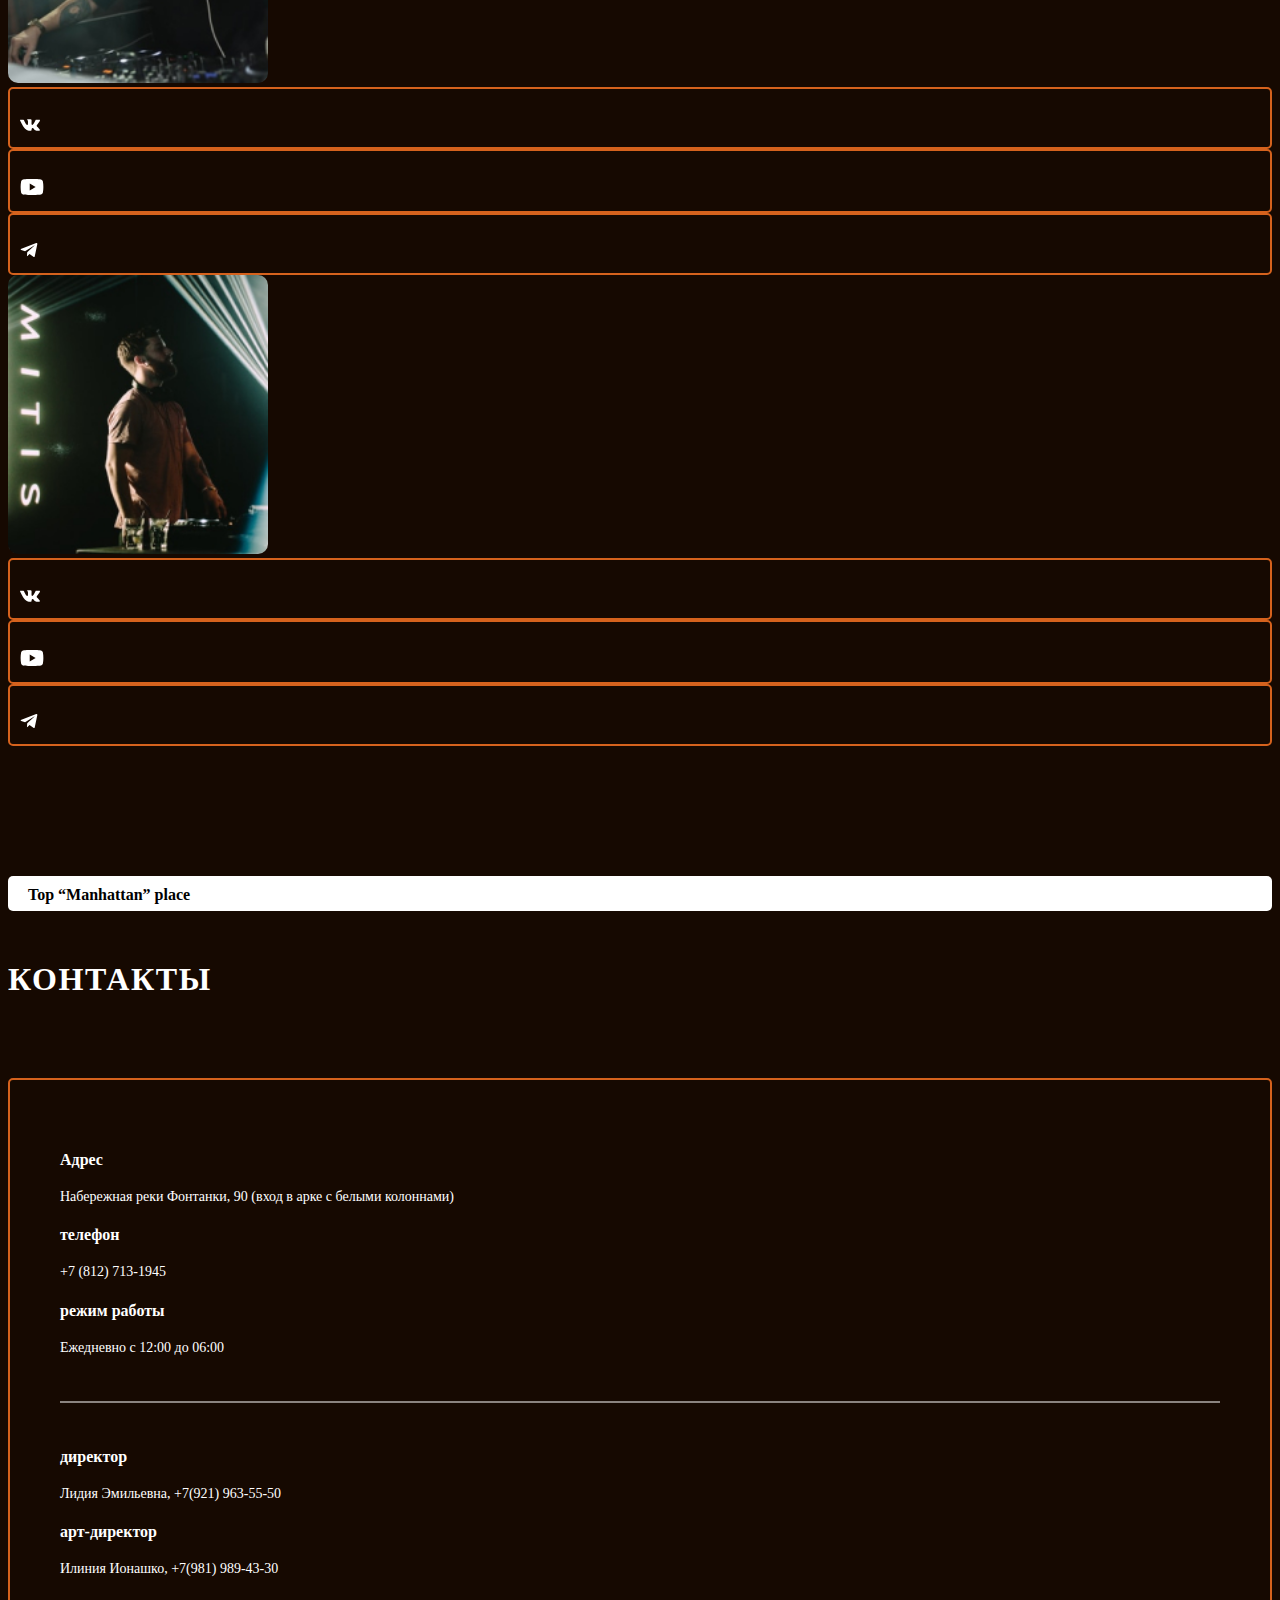
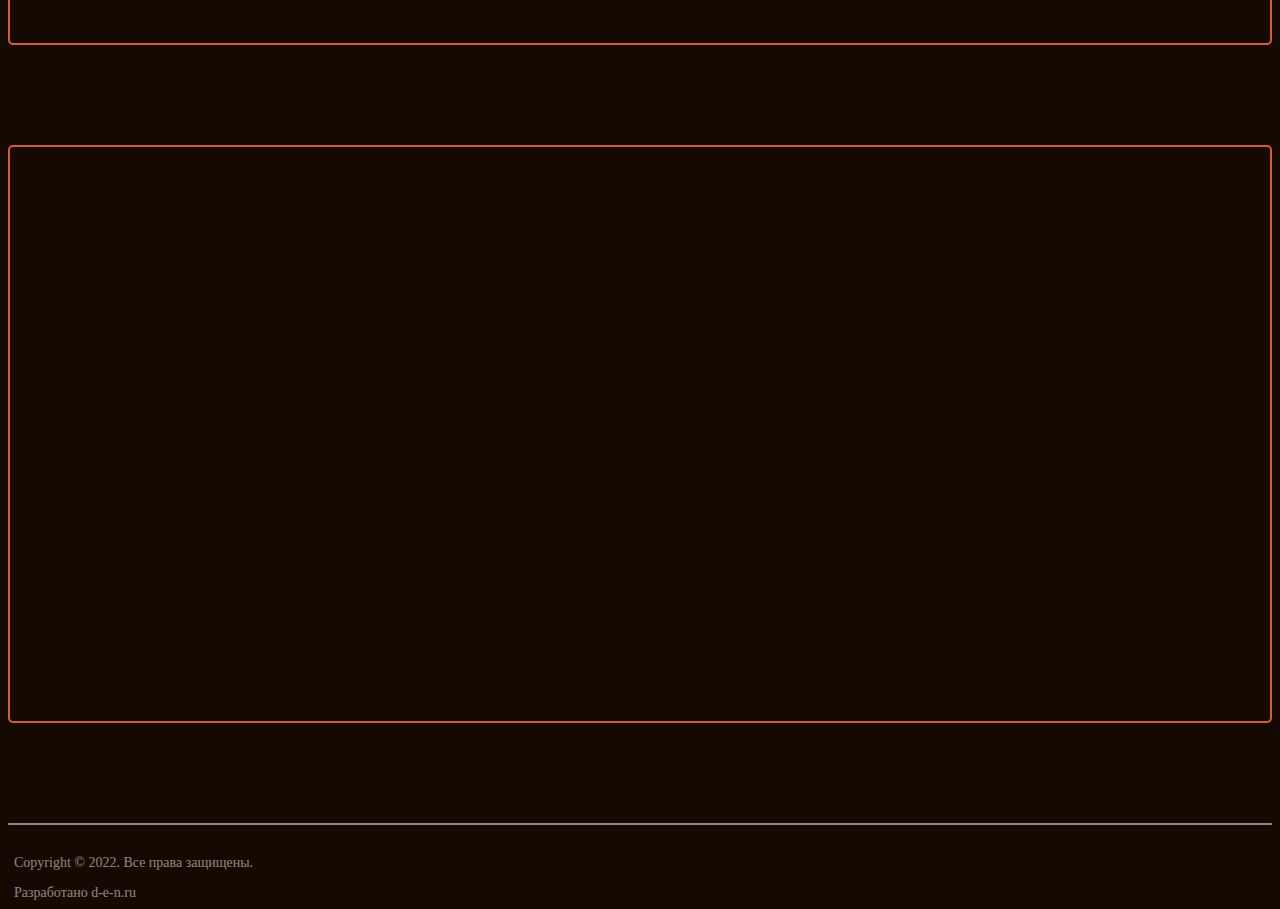
==== commit 0ca35893: "added adaptation and fixed minor bugs" ====
--- a/index.html
+++ b/index.html
@@ -13,11 +13,10 @@
 
 <body>
 
-
     <header class="header">
         <div class="container">
             <div class="row">
-                <nav class="navbar navbar-expand-lg bg-body-tertiry">
+                <nav class="navbar navbar-expand-xl bg-body-tertiry">
                     <div class="container-fluid">
                         <a class="navbar-brand" href="#"> <img src="photo/header-logo.png" alt="#"></a>
                         <button class="navbar-toggler" type="button" data-bs-toggle="collapse"
@@ -58,7 +57,7 @@
                 </nav>
             </div>
             <div class="row">
-                <div class="col-lg-8">
+                <div class="col-xl-8  col-lg-12 ">
                     <img src="photo/first-screen1.jpg" class="firstScreen img-fluid" alt="#">
                 </div>
                 <div class="col-lg-4 ">
@@ -80,7 +79,6 @@
     </header>
 
     <main>
-
         <section class="kitchen">
             <div class="contianer">
                 <div class="row">
@@ -95,65 +93,47 @@
                         </div>
                     </div>
                     <div class="offset-lg-1 col-lg-1">
-                        <a href="#">
-                            <img src="photo/kitchen-menu8.jpg" alt="#">
-                        </a>
-                    </div>
-                    <div class="col-lg-4">
-                        <a href="#" class="kitchen__link">
-                            <div class="kitchen__container">
+                        <div class="ktichen__menu-img">
+                            <a href="#">
+                                <img src="photo/kitchen-menu1.jpg" alt="#">
+                            </a>
+                        </div>
+                    </div>
+                    <div class="col-lg-4 mb-5">
+                        <div class="kitchen__container">
+                            <a href="#" class="kitchen__link">
+
                                 <div class="kitchen__title d-flex justify-content-between ">
                                     <h5>
                                         Amet donec.
                                     </h5>
                                     <div class="kitchen__title-frame">
                                         <p>
-                                            550 ₽
+                                            350 ₽
                                         </p>
                                     </div>
                                 </div>
                                 <p class="kichen__price">
-                                    600 гр
+                                    480 гр
                                 </p>
                                 <p class="kitchen__text">
                                     Placerat id auctor nunc id vel vel curabitur.<br> Urna fames maecenas
                                     leo elit diam nibh elit.</p>
-                            </div>
-                        </a>
-                    </div>
-                    <div class="col-lg-1">
-                        <a href="#">
-                            <img src="photo/kitchen-menu1.jpg" alt="#">
-                        </a>
-                    </div>
-                    <div class="col-lg-4">
-                        <a href="#" class="kitchen__link">
-                            <div class="kitchen__title d-flex justify-content-between ">
-                                <h5>
-                                    Amet donec.
-                                </h5>
-                                <div class="kitchen__title-frame">
-                                    <p>
-                                        550 ₽
-                                    </p>
-                                </div>
-                            </div>
-                            <p class="kichen__price">
-                                200 гр
-                            </p>
-                            <p class="kitchen__text">
-                                Placerat id auctor nunc id vel vel curabitur.<br> Urna fames maecenas
-                                leo elit diam nibh elit.</p>
-                        </a>
-                    </div>
-                    <div class="offset-lg-1 col-lg-1">
-                        <a href="#">
-                            <img src="photo/kitchen-menu2.jpg" alt="#">
-                        </a>
-                    </div>
-                    <div class="col-lg-4">
-                        <a href="#" class="kitchen__link">
-                            <div class="kitchen__container">
+                            </a>
+
+                        </div>
+                    </div>
+                    <div class=" col-lg-1">
+                        <div class="ktichen__menu-img">
+                            <a href="#">
+                                <img src="photo/kitchen-menu2.jpg" alt="#">
+                            </a>
+                        </div>
+                    </div>
+                    <div class="col-lg-4 mb-5">
+                        <div class="kitchen__container">
+                            <a href="#" class="kitchen__link">
+
                                 <div class="kitchen__title d-flex justify-content-between ">
                                     <h5>
                                         Amet donec.
@@ -170,149 +150,214 @@
                                 <p class="kitchen__text">
                                     Placerat id auctor nunc id vel vel curabitur.<br> Urna fames maecenas
                                     leo elit diam nibh elit.</p>
-                            </div>
-                        </a>
-                    </div>
-                    <div class="col-lg-1">
-                        <a href="#">
-                            <img src="photo/kitchen-menu3.jpg" alt="#">
-                        </a>
-                    </div>
-                    <div class="col-lg-4">
-                        <a href="#" class="kitchen__link">
-                            <div class="kitchen__title d-flex justify-content-between ">
-                                <h5>
-                                    Amet donec.
-                                </h5>
-                                <div class="kitchen__title-frame">
-                                    <p>
-                                        550 ₽
-                                    </p>
-                                </div>
-                            </div>
-                            <p class="kichen__price">
-                                250 гр
-                            </p>
-                            <p class="kitchen__text">
-                                Placerat id auctor nunc id vel vel curabitur.<br> Urna fames maecenas
-                                leo elit diam nibh elit.</p>
-                        </a>
+                            </a>
+
+                        </div>
                     </div>
                     <div class="offset-lg-1 col-lg-1">
-                        <a href="#">
-                            <img src="photo/kitchen-menu5.jpg" alt="#">
-                        </a>
-                    </div>
-                    <div class="col-lg-4">
-                        <a href="#" class="kitchen__link">
-                            <div class="kitchen__container">
+                        <div class="ktichen__menu-img">
+                            <a href="#">
+                                <img src="photo/kitchen-menu3.jpg" alt="#">
+                            </a>
+                        </div>
+                    </div>
+                    <div class="col-lg-4 mb-5">
+                        <div class="kitchen__container">
+                            <a href="#" class="kitchen__link">
+
                                 <div class="kitchen__title d-flex justify-content-between ">
                                     <h5>
                                         Amet donec.
                                     </h5>
                                     <div class="kitchen__title-frame">
                                         <p>
-                                            550 ₽
+                                            270 ₽
                                         </p>
                                     </div>
                                 </div>
                                 <p class="kichen__price">
-                                    245 гр
+                                    480 гр
                                 </p>
                                 <p class="kitchen__text">
                                     Placerat id auctor nunc id vel vel curabitur.<br> Urna fames maecenas
                                     leo elit diam nibh elit.</p>
-                        </a>
-                    </div>
-                </div>
-                <div class="col-lg-1">
-                    <a href="#">
-                        <img src="photo/kitchen-menu4.jpg" alt="#">
-                    </a>
-                </div>
-                <div class="col-lg-4">
-                    <a href="#" class="kitchen__link">
-                        <div class="kitchen__title d-flex justify-content-between ">
-                            <h5>
-                                Amet donec.
-                            </h5>
-                            <div class="kitchen__title-frame">
-                                <p>
-                                    550 ₽
+                            </a>
+
+                        </div>
+                    </div>
+                    <div class=" col-lg-1">
+                        <div class="ktichen__menu-img">
+                            <a href="#">
+                                <img src="photo/kitchen-menu4.jpg" alt="#">
+                            </a>
+                        </div>
+                    </div>
+                    <div class="col-lg-4 mb-5">
+                        <div class="kitchen__container">
+                            <a href="#" class="kitchen__link">
+
+                                <div class="kitchen__title d-flex justify-content-between ">
+                                    <h5>
+                                        Amet donec.
+                                    </h5>
+                                    <div class="kitchen__title-frame">
+                                        <p>
+                                            440 ₽
+                                        </p>
+                                    </div>
+                                </div>
+                                <p class="kichen__price">
+                                    650 гр
                                 </p>
-                            </div>
-                        </div>
-                        <p class="kichen__price">
-                            700 гр
-                        </p>
-                        <p class="kitchen__text">
-                            Placerat id auctor nunc id vel vel curabitur.<br> Urna fames maecenas
-                            leo elit diam nibh elit.</p>
-                    </a>
-                </div>
-                <div class="offset-lg-1 col-lg-1">
-                    <a href="#">
-                        <img src="photo/kitchen-menu6.jpg" alt="#">
-                    </a>
-                </div>
-                <div class="col-lg-4">
-                    <a href="#" class="kitchen__link">
-                        <div class="kitchen__title d-flex justify-content-between ">
-                            <h5>
-                                Amet donec.
-                            </h5>
-                            <div class="kitchen__title-frame">
-                                <p>
-                                    550 ₽
+                                <p class="kitchen__text">
+                                    Placerat id auctor nunc id vel vel curabitur.<br> Urna fames maecenas
+                                    leo elit diam nibh elit.</p>
+                            </a>
+
+                        </div>
+                    </div>
+                    <div class="offset-lg-1 col-lg-1">
+                        <div class="ktichen__menu-img">
+                            <a href="#">
+                                <img src="photo/kitchen-menu5.jpg" alt="#">
+                            </a>
+                        </div>
+                    </div>
+                    <div class="col-lg-4 mb-5">
+                        <div class="kitchen__container">
+                            <a href="#" class="kitchen__link">
+
+                                <div class="kitchen__title d-flex justify-content-between ">
+                                    <h5>
+                                        Amet donec.
+                                    </h5>
+                                    <div class="kitchen__title-frame">
+                                        <p>
+                                            790 ₽
+                                        </p>
+                                    </div>
+                                </div>
+                                <p class="kichen__price">
+                                    670 гр
                                 </p>
-                            </div>
-                        </div>
-                        <p class="kichen__price">
-                            740 гр
-                        </p>
-                        <p class="kitchen__text">
-                            Placerat id auctor nunc id vel vel curabitur.<br> Urna fames maecenas
-                            leo elit diam nibh elit.</p>
-                    </a>
-                </div>
-                <div class="col-lg-1">
-                    <a href="#">
-                        <img src="photo/kitchen-menu7.jpg" alt="#">
-                    </a>
-                </div>
-                <div class="col-lg-4">
-                    <a href="#" class="kitchen__link">
-                        <div class="kitchen__title d-flex justify-content-between ">
-                            <h5>
-                                Amet donec.
-                            </h5>
-                            <div class="kitchen__title-frame">
-                                <p>
-                                    550 ₽
+                                <p class="kitchen__text">
+                                    Placerat id auctor nunc id vel vel curabitur.<br> Urna fames maecenas
+                                    leo elit diam nibh elit.</p>
+                            </a>
+
+                        </div>
+                    </div>
+                    <div class=" col-lg-1">
+                        <div class="ktichen__menu-img">
+                            <a href="#">
+                                <img src="photo/kitchen-menu6.jpg" alt="#">
+                            </a>
+                        </div>
+                    </div>
+                    <div class="col-lg-4 mb-5">
+                        <div class="kitchen__container">
+                            <a href="#" class="kitchen__link">
+
+                                <div class="kitchen__title d-flex justify-content-between ">
+                                    <h5>
+                                        Amet donec.
+                                    </h5>
+                                    <div class="kitchen__title-frame">
+                                        <p>
+                                            330 ₽
+                                        </p>
+                                    </div>
+                                </div>
+                                <p class="kichen__price">
+                                    270 гр
                                 </p>
-                            </div>
-                        </div>
-                        <p class="kichen__price">
-                            350 гр
-                        </p>
-                        <p class="kitchen__text">
-                            Placerat id auctor nunc id vel vel curabitur.<br> Urna fames maecenas
-                            leo elit diam nibh elit.</p>
-                    </a>
-                </div>
-                <div class="offset-lg-4 col-lg-3 text-center">
-                    <button class="kitchen__btn">
-                        все меню
-                    </button>
+                                <p class="kitchen__text">
+                                    Placerat id auctor nunc id vel vel curabitur.<br> Urna fames maecenas
+                                    leo elit diam nibh elit.</p>
+                            </a>
+
+                        </div>
+                    </div>
+                    <div class="offset-lg-1 col-lg-1">
+                        <div class="ktichen__menu-img">
+                            <a href="#">
+                                <img src="photo/kitchen-menu7.jpg" alt="#">
+                            </a>
+                        </div>
+                    </div>
+                    <div class="col-lg-4 mb-5">
+                        <div class="kitchen__container">
+                            <a href="#" class="kitchen__link">
+
+                                <div class="kitchen__title d-flex justify-content-between ">
+                                    <h5>
+                                        Amet donec.
+                                    </h5>
+                                    <div class="kitchen__title-frame">
+                                        <p>
+                                            300 ₽
+                                        </p>
+                                    </div>
+                                </div>
+                                <p class="kichen__price">
+                                    490 гр
+                                </p>
+                                <p class="kitchen__text">
+                                    Placerat id auctor nunc id vel vel curabitur.<br> Urna fames maecenas
+                                    leo elit diam nibh elit.</p>
+                            </a>
+
+                        </div>
+                    </div>
+                    <div class=" col-lg-1">
+                        <div class="ktichen__menu-img">
+                            <a href="#">
+                                <img src="photo/kitchen-menu8.jpg" alt="#">
+                            </a>
+                        </div>
+                    </div>
+                    <div class="col-lg-4 mb-5">
+                        <div class="kitchen__container">
+                            <a href="#" class="kitchen__link">
+
+                                <div class="kitchen__title d-flex justify-content-between ">
+                                    <h5>
+                                        Amet donec.
+                                    </h5>
+                                    <div class="kitchen__title-frame">
+                                        <p>
+                                            500 ₽
+                                        </p>
+                                    </div>
+                                </div>
+                                <p class="kichen__price">
+                                    620 гр
+                                </p>
+                                <p class="kitchen__text">
+                                    Placerat id auctor nunc id vel vel curabitur.<br> Urna fames maecenas
+                                    leo elit diam nibh elit.</p>
+                            </a>
+
+                        </div>
+                    </div>
                 </div>
             </div>
-            </div>
+        </section>
+
+
+        <div class="offset-lg-4 col-lg-3 text-center">
+            <button class="kitchen__btn">
+                все меню
+            </button>
+        </div>
+        </div>
+        </div>
         </section>
 
         <section class="eventsTourists text-center">
             <div class="container">
                 <div class="row">
-                    <div class=" col-xl-4">
+                    <div class=" col-xl-4 col-lg-4 col-md-6 my-4">
                         <p class="eventsTourists__text">
                             Top “Manhattan” events
                         </p>
@@ -345,10 +390,10 @@
                             Подробнее
                         </button>
                     </div>
-                    <div class="col-lg-4">
+                    <div class="col-lg-4 col-md-4 eventsTourists__photo">
                         <img src="photo/events-and-tourists.jpg" class="img-fluid" alt="">
                     </div>
-                    <div class=" col-xl-4">
+                    <div class="col-xl-4 col-lg-4 col-md-6 my-4">
                         <p class="eventsTourists__text">
                             Top “Manhattan” tourists
                         </p>
@@ -516,7 +561,7 @@
                     </div>
                     <div class="col-lg-3 text-center py-3">
                         <div class="personnel">
-                            <img src="photo/about the club1.jpg " class="personnel__img" alt="#">
+                            <img src="photo/about the club1.jpg " class="personnel__img img-fluid" alt="#">
                             <div class="personnel__socialNetwork d-flex  flex-column">
                                 <div class="personnel__socialNetwork-frame">
                                     <a href="#">
@@ -546,7 +591,7 @@
                     </div>
                     <div class=" col-lg-3 text-center py-3">
                         <div class="personnel">
-                            <img src="photo/about the club2.jpg" class="personnel__img" alt="#">
+                            <img src="photo/about the club2.jpg" class="personnel__img img-fluid" alt="#">
                             <div class="personnel__socialNetwork d-flex  flex-column">
                                 <div class="personnel__socialNetwork-frame">
                                     <a href="#">
@@ -594,9 +639,9 @@
                 </div>
             </div>
             <div class="row">
-                <div class="col-xl-4">
+                <div class="col-xl-4 col-lg-4  offset-md- col-md-10">
                     <div class="footer__frame">
-                        <div class="info">
+                        <div class="footer__frame-info">
                             <h4>
                                 Адрес
                             </h4>
@@ -631,7 +676,7 @@
                         </div>
                     </div>
                 </div>
-                <div class="col-xl-8">
+                <div class="col-xl-8 col-lg-8">
                     <div class="footer__frame">
                         <iframe id="iframe__maps"
                             src="https://www.google.com/maps/embed?pb=!1m18!1m12!1m3!1d1999.4052550099443!2d30.327121115676544!3d59.92541737012765!2m3!1f0!2f0!3f0!3m2!1i1024!2i768!4f13.1!3m3!1m2!1s0x469631aa65526555%3A0x12a4f08b67500f47!2z0L3QsNCx0LXRgNC10LbQvdCw0Y8g0YDQtdC60Lgg0KTQvtC90YLQsNC90LrQuCwgOTAsINCaLCDQodCw0L3QutGCLdCf0LXRgtC10YDQsdGD0YDQsywg0KDQvtGB0YHQuNGPLCAxOTExODA!5e0!3m2!1sru!2s!4v1675493200177!5m2!1sru!2s"
@@ -651,8 +696,6 @@
             </div>
         </div>
     </footer>
-
-
     <script src="https://cdn.jsdelivr.net/npm/bootstrap@5.3.0-alpha1/dist/js/bootstrap.bundle.min.js"
         integrity="sha384-w76AqPfDkMBDXo30jS1Sgez6pr3x5MlQ1ZAGC+nuZB+EYdgRZgiwxhTBTkF7CXvN"
         crossorigin="anonymous"></script>
--- a/styles.css
+++ b/styles.css
@@ -24,9 +24,17 @@
     padding-top: 45px;
 }
 
+.navbar {
+    margin-bottom: 70px;
+}
+
+.navbar-brand {
+    padding-right: 65px;
+}
+
 .nav-link {
+    margin-right: 30px;
     color: #ffff !important;
-
 }
 
 .firstScreen {
@@ -46,7 +54,7 @@
 *************************************kitchen-section*********************************************
 ************************************************************************************************* */
 
-.kitchen__title>h5 {
+.kitchen__title {
     color: #ffff;
     font-weight: 700;
 
@@ -78,12 +86,12 @@
 }
 
 .kitchen__container {
-    margin-bottom: 50px;
-}
-
-
-
-.kitchen__link{
+    padding-left: 25px;
+}
+
+
+
+.kitchen__link {
     text-decoration: none;
 }
 
@@ -92,6 +100,9 @@
 *************************************eventsTourists-section**************************************
 ************************************************************************************************* */
 
+.eventsTourists__photo {
+    border-radius: 5px;
+}
 
 .eventsTourists__text {
     color: black;
@@ -121,7 +132,6 @@
 /* **********************************************************************************************
 *************************************rider-section***********************************************
 ************************************************************************************************* */
-
 
 
 .rider__collapsible {
@@ -213,21 +223,21 @@
 
 }
 
-.info {
+.footer__frame-info {
     color: #ffff;
     padding: 50px 50px 0 50px;
     padding-bottom: 66px;
 
 }
 
-.info>h4 {
+.footer__frame-info>h4 {
     font-family: 'Gotham Pro';
     font-style: normal;
     margin-bottom: 20px;
 
 }
 
-.info>p {
+.footer__frame-info>p {
     font-size: 14px;
     font-family: 'Stolzl';
     font-style: normal;
@@ -314,14 +324,86 @@
     transition: .3;
 }
 
-
-.navbar-brand{
-    padding-right: 65px;
-}
-
-.nav-link{
-    margin-right: 30px;
-}
-
-
-    +/* **********************************************************************************************
+*******************************@media screen*****************************************************
+************************************************************************************************* */
+
+@media screen and (max-width: 1200px) {
+    .header__announcement {
+        display: none !important;
+    }
+
+    .header__firstScreen-btn {
+        display: none;
+    }
+
+    .header__firstScreen-btn2 {
+        display: none;
+    }
+
+    .header__btn {
+        margin: 0;
+    }
+
+    .firstScreen {
+        margin-left: 40px;
+    }
+
+
+
+    .eventsTourists__photo {
+        margin-top: 101px;
+    }
+
+    .personnel__socialNetwork {
+        gap: 55px;
+    }
+
+    .footer__frame-info {
+        padding-bottom: 2px;
+    }
+}
+
+@media screen and (max-width: 991px) {
+    .navbar {
+        margin-bottom: 50px;
+    }
+
+    .firstScreen {
+        margin-left: 0px;
+    }
+
+    .ktichen__menu-img {
+        display: none;
+    }
+
+    .eventsTourists__photo {
+        display: none;
+    }
+
+    .iframe__maps {
+        display: none;
+    }
+
+    .iframe__maps {
+        display: none;
+    }
+
+    .personnel {
+        display: none;
+    }
+}
+
+@media screen and (max-width: 768px) {}
+
+@media screen and (max-width: 576px) and (orientation: landscape) {}
+
+@media screen and (max-width: 576px) {}
+
+
+@media screen and (max-width: 452px) and (orientation: landscape) {}
+
+@media screen and (max-width: 452px) {}
+
+
+@media screen and (max-width: 327px) and (orientation: landscape) {}